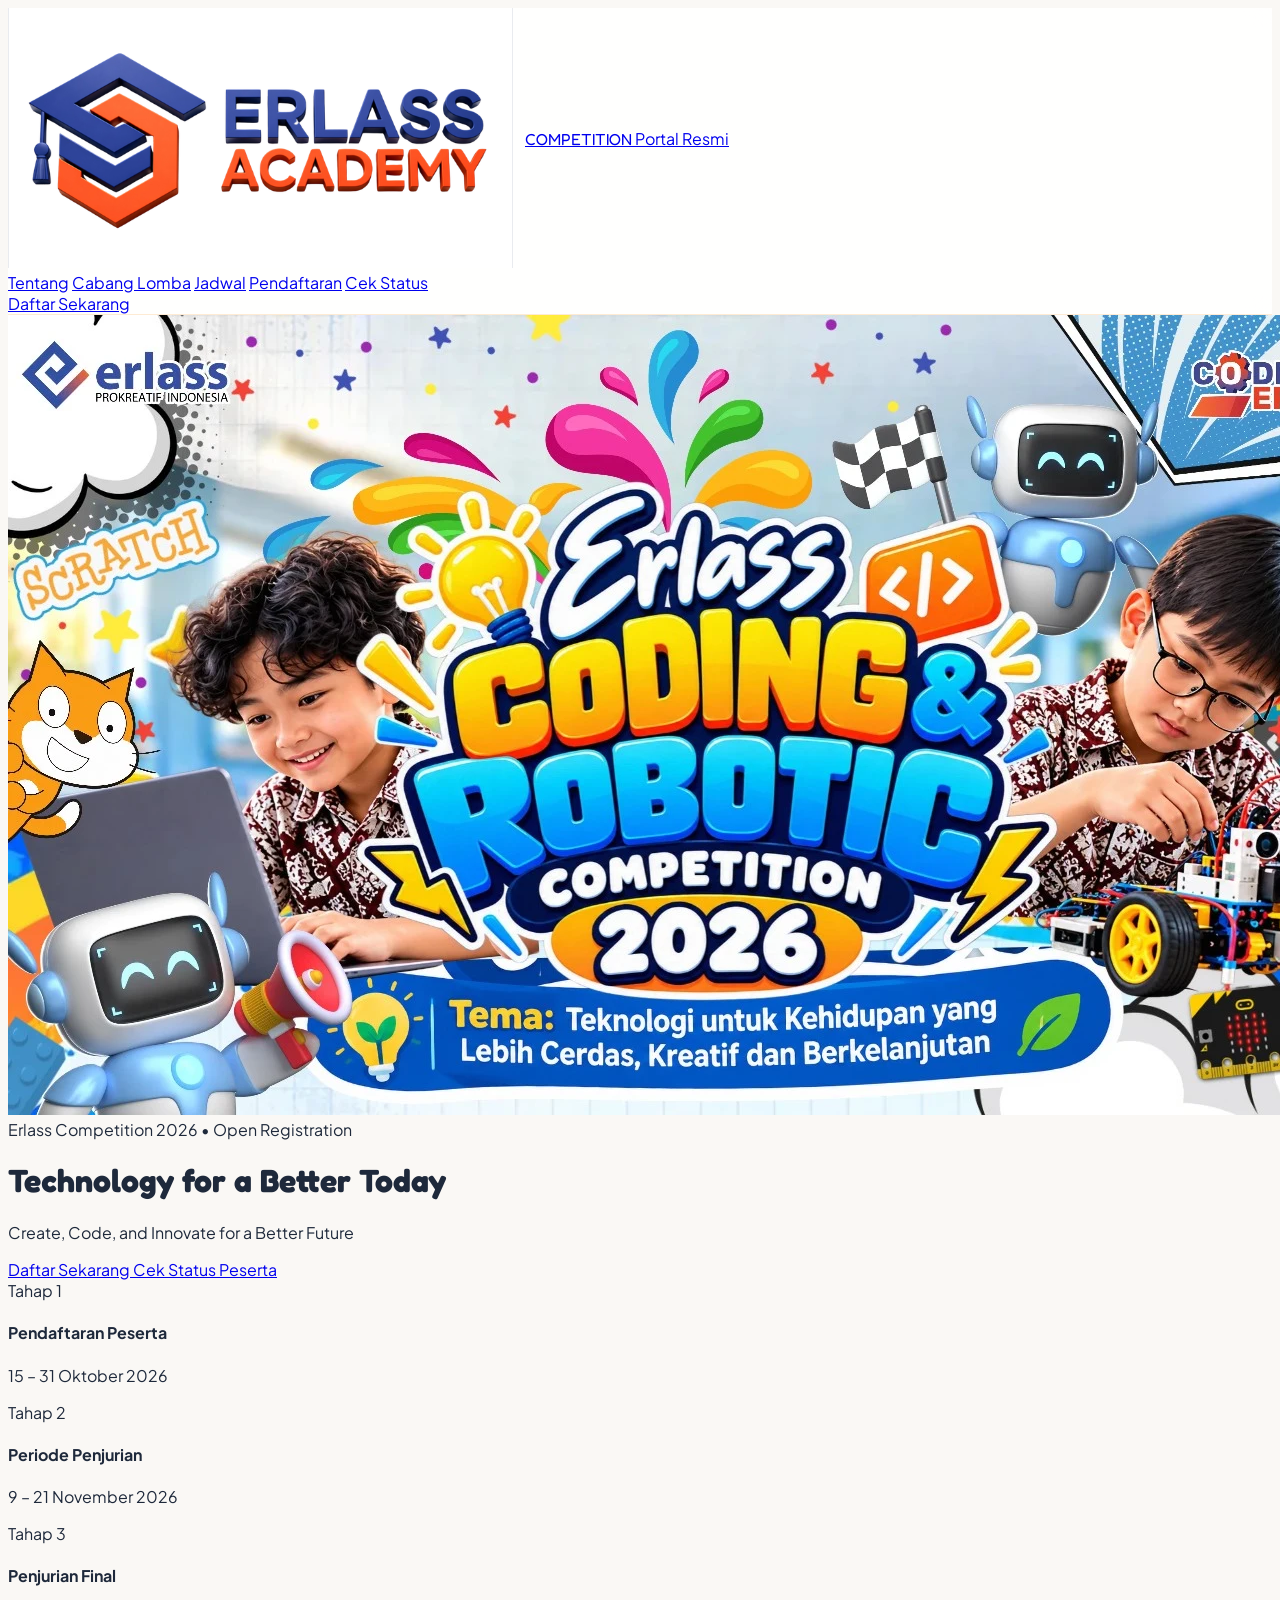
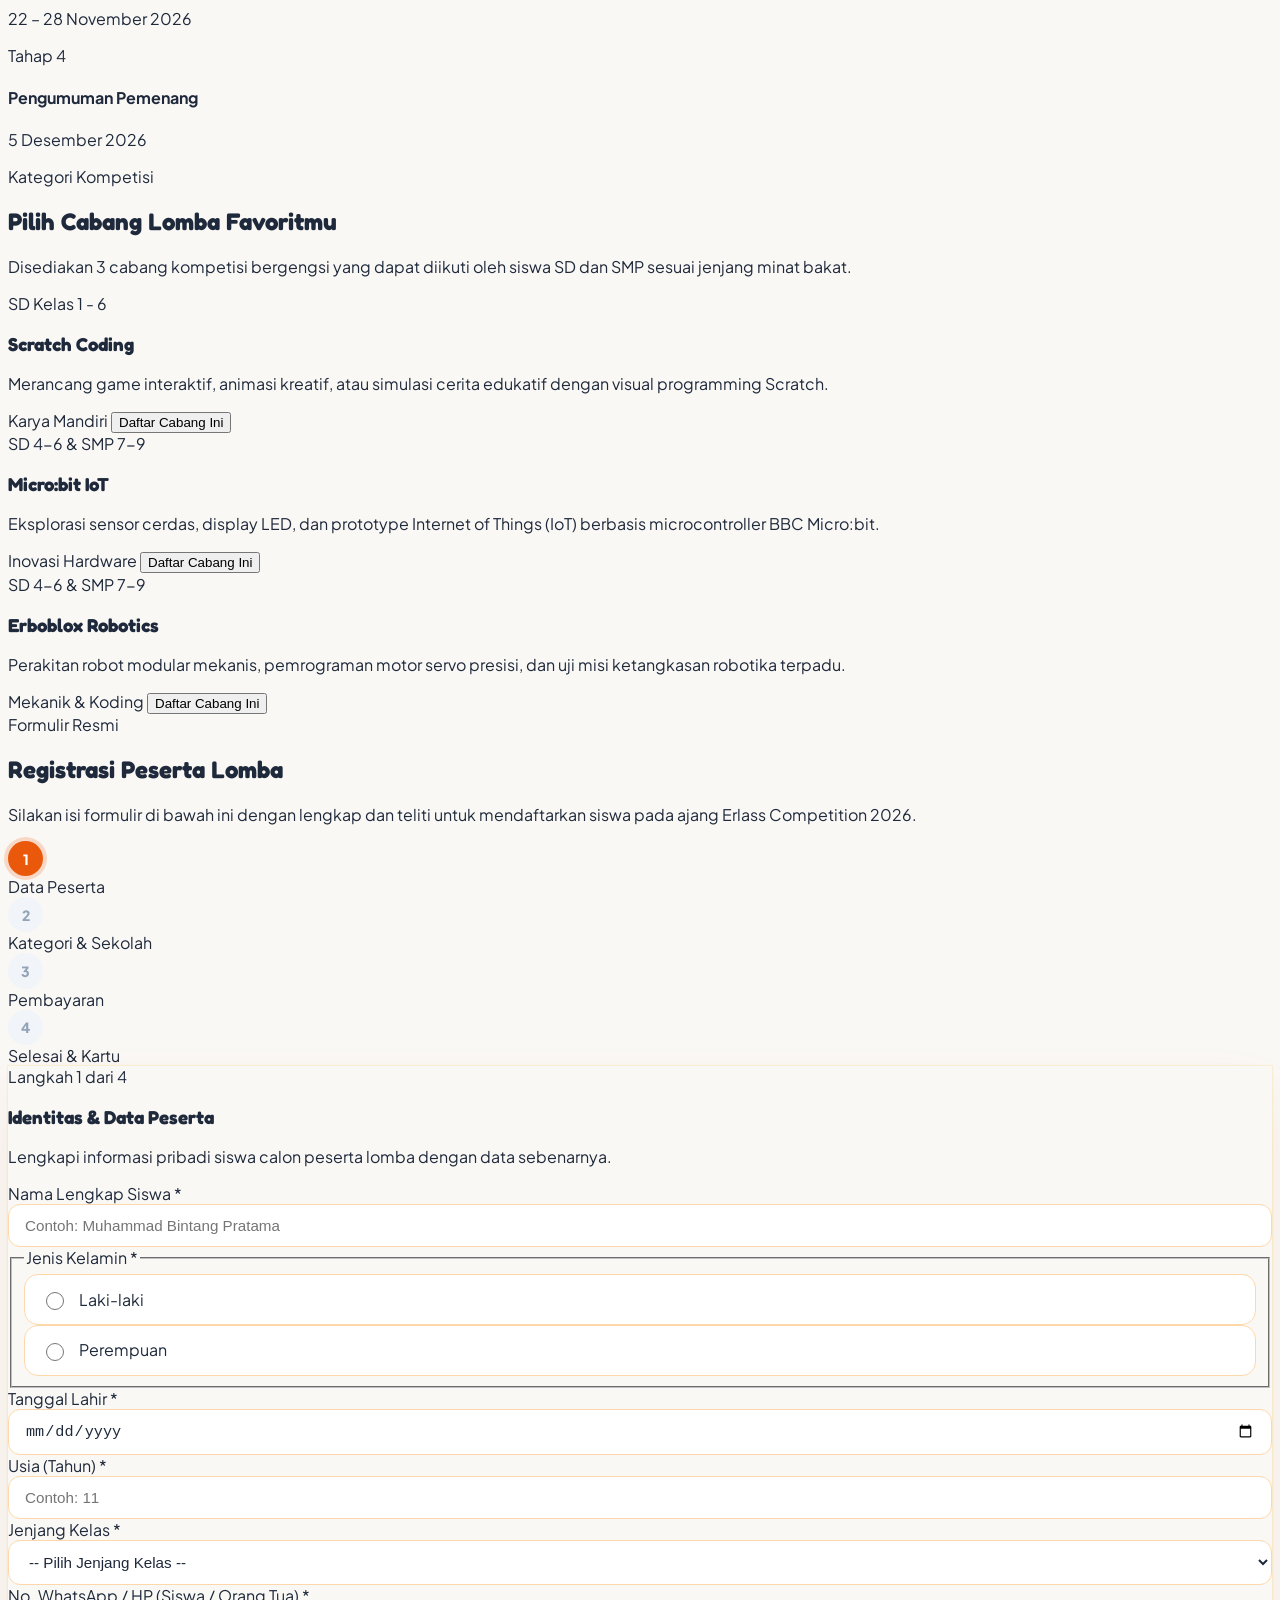
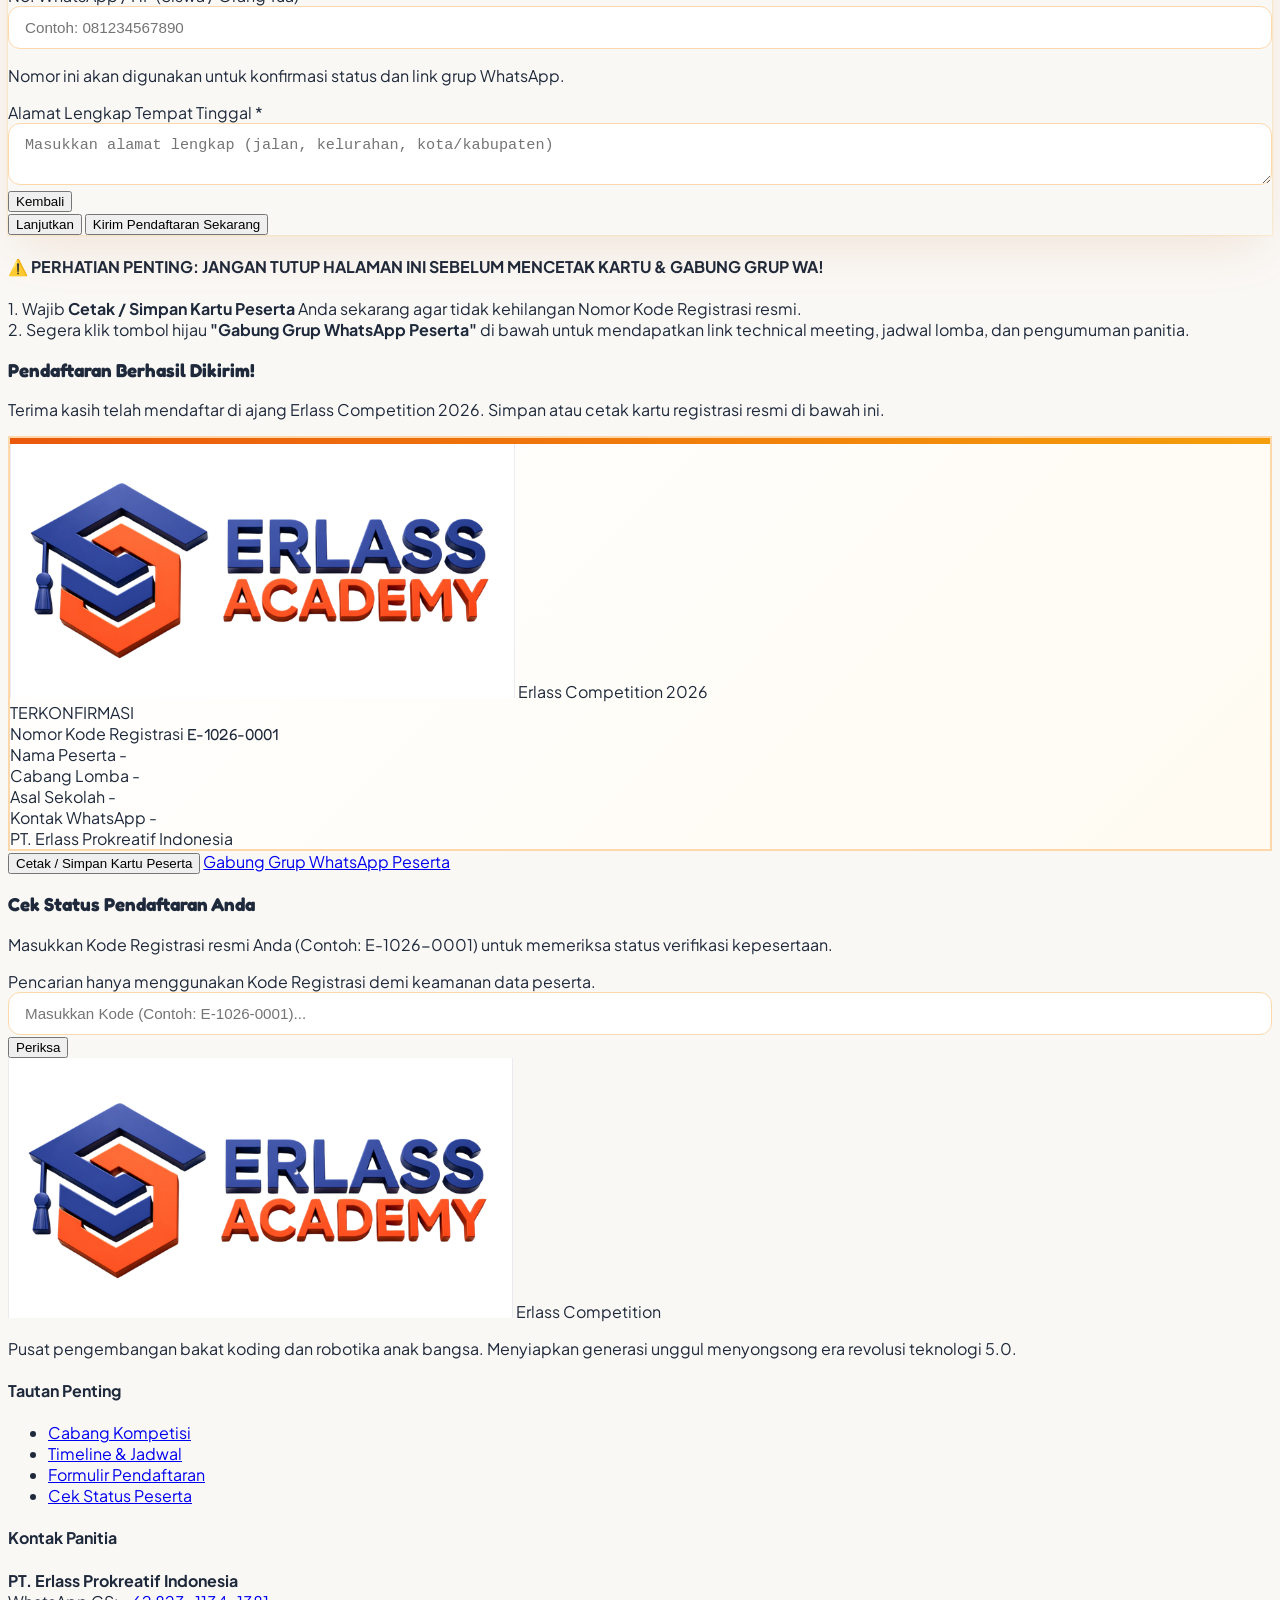
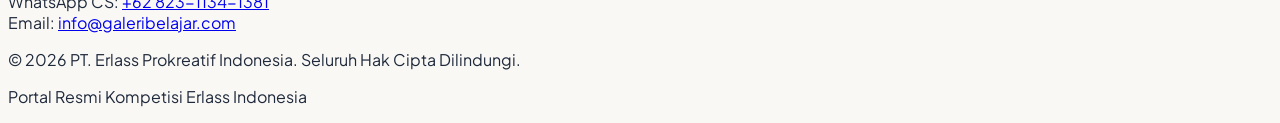
==== index.html @ 92aa8c84 "feat(competition): initial tracking of erlass-competition codebase and static assets" ====
<!DOCTYPE html>
<html lang="id">
<head>
  <meta charset="UTF-8">
  <meta name="viewport" content="width=device-width, initial-scale=1.0">
  <title>Erlass Competition 2026 - Technology for a Better Today</title>
  <meta name="description" content="Erlass Competition 2026: Technology for a Better Today. Create, Code, and Innovate for a Better Future. Ajang kompetisi Scratch Coding, Micro:bit, dan Erboblox Robotics untuk pelajar SD dan SMP se-Indonesia.">
  
  <!-- Fonts -->
  <link rel="preconnect" href="https://fonts.googleapis.com">
  <link rel="preconnect" href="https://fonts.gstatic.com" crossorigin>
  <link href="https://fonts.googleapis.com/css2?family=Fredoka:wght@500;600;700&family=Plus+Jakarta+Sans:wght@400;500;600;700;800&display=swap" rel="stylesheet">
  
  <!-- Tailwind CSS & Lucide Icons -->
  <script src="https://cdn.tailwindcss.com/3.4.17"></script>
  <script src="https://cdn.jsdelivr.net/npm/lucide@0.577.0/dist/umd/lucide.min.js"></script>
  
  <!-- Custom Styling -->
  <link rel="stylesheet" href="css/style.css">
</head>
<body class="min-h-screen flex flex-col">

  <!-- Navigation Bar -->
  <nav class="sticky top-0 z-50 glass-nav transition-all">
    <div class="max-w-6xl mx-auto px-4 sm:px-6 h-18 py-3 flex items-center justify-between">
      <a href="#" class="cartoon-logo-btn group" title="Erlass Academy Competition">
        <img src="img/logoerlassacademy.png" alt="Erlass Academy" class="cartoon-logo-img h-9 sm:h-11 w-auto object-contain" onerror="this.src='img/logo_erlass.png'">
        <div class="cartoon-logo-text border-l-2 border-orange-200 pl-3">
          <span class="display-font font-bold text-orange-600 text-lg sm:text-xl tracking-tight leading-none block">COMPETITION</span>
          <span class="text-[10px] sm:text-xs text-slate-500 font-semibold tracking-wider uppercase block">Portal Resmi</span>
        </div>
      </a>
      <div class="hidden md:flex items-center gap-6 text-sm font-semibold text-slate-700">
        <a href="#tentang" class="hover:text-orange-600 transition">Tentang</a>
        <a href="#cabang" class="hover:text-orange-600 transition">Cabang Lomba</a>
        <a href="#jadwal" class="hover:text-orange-600 transition">Jadwal</a>
        <a href="#daftar" class="text-orange-600 font-bold hover:text-orange-700 transition">Pendaftaran</a>
        <a href="#cek-status" class="hover:text-orange-600 transition">Cek Status</a>
      </div>
      <div class="flex items-center gap-2">
        <a href="#daftar" class="cartoon-btn inline-flex items-center gap-1.5 px-4 py-2 text-xs sm:text-sm font-bold text-white bg-gradient-to-r from-orange-600 to-amber-500 hover:from-orange-700 hover:to-amber-600 rounded-xl shadow-md hover:shadow-lg transition">
          <i data-lucide="sparkles" class="w-4 h-4"></i>
          <span>Daftar Sekarang</span>
        </a>
      </div>
    </div>
  </nav>

  <!-- Hero Header Banner -->
  <header id="tentang" class="relative overflow-hidden bg-gradient-to-br from-orange-600 via-orange-500 to-amber-500 text-white">
    <div class="absolute inset-0 opacity-15 dot-pattern pointer-events-none"></div>
    <div class="max-w-6xl mx-auto px-4 sm:px-6 pt-6 sm:pt-8 pb-14 relative z-10">
      
      <!-- Main Master Banner Showcase (Landscape) -->
      <div class="relative rounded-3xl overflow-hidden shadow-2xl border-4 border-white/90 bg-slate-900 cartoon-reveal mb-6 sm:mb-8 group">
        <picture>
          <source srcset="img/herobanner.webp?v=20261014" type="image/webp">
          <img id="hero-banner-img" src="img/herobanner.jpeg?v=20261014" alt="Kids & Youth Robotics & Coding Competition - Erlass Competition 2026" class="w-full h-auto aspect-[7/4] object-cover transition-transform duration-500 group-hover:scale-[1.015]">
        </picture>
      </div>

      <!-- Hero Summary & Action Bar -->
      <div class="bg-white/10 backdrop-blur-md rounded-2xl p-5 sm:p-6 border border-white/20 flex flex-col md:flex-row items-center justify-between gap-6 shadow-lg">
        <div class="text-left w-full md:w-auto">
          <div class="inline-flex items-center gap-2 rounded-full px-3.5 py-1 text-xs font-extrabold bg-amber-300 text-amber-950 mb-2 anim-cartoon-badge shadow-sm">
            <i data-lucide="award" class="w-4 h-4 text-orange-800"></i>
            <span id="badge-title">Erlass Competition 2026 • Open Registration</span>
          </div>
          <h1 id="hero-title" class="display-font text-2xl sm:text-3xl font-extrabold text-white tracking-tight drop-shadow-sm anim-cartoon-title">
            Technology for a Better Today
          </h1>
          <p id="hero-theme" class="text-orange-100 text-sm sm:text-base font-medium mt-1 anim-cartoon-subtitle">
            Create, Code, and Innovate for a Better Future
          </p>
        </div>

        <div class="flex flex-wrap items-center gap-3 shrink-0 w-full md:w-auto justify-start md:justify-end anim-cartoon-cta">
          <a href="#daftar" class="cartoon-btn inline-flex items-center gap-2 px-6 py-3.5 bg-white text-orange-600 font-extrabold text-sm rounded-2xl shadow-xl hover:bg-orange-50 transition">
            <i data-lucide="edit-3" class="w-5 h-5"></i>
            <span>Daftar Sekarang</span>
          </a>
          <a href="#cek-status" class="cartoon-btn inline-flex items-center gap-2 px-5 py-3.5 bg-orange-700/70 hover:bg-orange-700/90 text-white font-bold text-sm rounded-2xl border border-white/25 backdrop-blur transition">
            <i data-lucide="search" class="w-5 h-5"></i>
            <span>Cek Status Peserta</span>
          </a>
        </div>
      </div>

    </div>
  </header>

  <!-- Timeline / Jadwal Section -->
  <section id="jadwal" class="max-w-6xl mx-auto px-4 sm:px-6 -mt-6 relative z-20">
    <div class="bg-white rounded-2xl border border-amber-200/80 shadow-lg p-5 sm:p-6 grid sm:grid-cols-2 lg:grid-cols-4 gap-4 cartoon-reveal">
      <!-- Tahap 1: Pendaftaran Peserta -->
      <div class="flex items-start gap-3.5 border-b sm:border-b-0 sm:border-r border-amber-100 pb-3 sm:pb-0 sm:pr-4">
        <div class="w-10 h-10 rounded-xl bg-orange-100 text-orange-600 flex items-center justify-center shrink-0">
          <i data-lucide="calendar" class="w-5 h-5"></i>
        </div>
        <div>
          <span class="text-xs font-bold text-orange-600 uppercase tracking-wide">Tahap 1</span>
          <h4 class="font-extrabold text-slate-800 text-sm">Pendaftaran Peserta</h4>
          <p id="schedule-reg-text" class="text-xs text-slate-500 font-medium mt-0.5">15 – 31 Oktober 2026</p>
        </div>
      </div>
      <!-- Tahap 2: Periode Penjurian -->
      <div class="flex items-start gap-3.5 border-b sm:border-b-0 lg:border-r border-amber-100 pb-3 sm:pb-0 sm:pr-4">
        <div class="w-10 h-10 rounded-xl bg-amber-100 text-amber-700 flex items-center justify-center shrink-0">
          <i data-lucide="file-check-2" class="w-5 h-5"></i>
        </div>
        <div>
          <span class="text-xs font-bold text-amber-600 uppercase tracking-wide">Tahap 2</span>
          <h4 class="font-extrabold text-slate-800 text-sm">Periode Penjurian</h4>
          <p id="schedule-judge1-text" class="text-xs text-slate-500 font-medium mt-0.5">9 – 21 November 2026</p>
        </div>
      </div>
      <!-- Tahap 3: Penjurian Final / Penentuan Juara -->
      <div class="flex items-start gap-3.5 border-b sm:border-b-0 sm:border-r border-amber-100 pb-3 sm:pb-0 sm:pr-4">
        <div class="w-10 h-10 rounded-xl bg-blue-100 text-blue-700 flex items-center justify-center shrink-0">
          <i data-lucide="award" class="w-5 h-5"></i>
        </div>
        <div>
          <span class="text-xs font-bold text-blue-600 uppercase tracking-wide">Tahap 3</span>
          <h4 class="font-extrabold text-slate-800 text-sm">Penjurian Final</h4>
          <p id="schedule-judge2-text" class="text-xs text-slate-500 font-medium mt-0.5">22 – 28 November 2026</p>
        </div>
      </div>
      <!-- Tahap 4: Pengumuman Pemenang -->
      <div class="flex items-start gap-3.5">
        <div class="w-10 h-10 rounded-xl bg-emerald-100 text-emerald-700 flex items-center justify-center shrink-0">
          <i data-lucide="trophy" class="w-5 h-5"></i>
        </div>
        <div>
          <span class="text-xs font-bold text-emerald-600 uppercase tracking-wide">Tahap 4</span>
          <h4 class="font-extrabold text-slate-800 text-sm">Pengumuman Pemenang</h4>
          <p id="schedule-ann-text" class="text-xs text-slate-500 font-medium mt-0.5">5 Desember 2026</p>
        </div>
      </div>
    </div>
  </section>

  <!-- Cabang Lomba Section -->
  <section id="cabang" class="max-w-6xl mx-auto px-4 sm:px-6 py-12 sm:py-16">
    <div class="text-center max-w-2xl mx-auto mb-10">
      <span class="text-xs font-extrabold text-orange-600 uppercase tracking-widest bg-orange-100 px-3 py-1 rounded-full">Kategori Kompetisi</span>
      <h2 class="display-font text-2xl sm:text-3xl font-extrabold text-slate-900 mt-2">Pilih Cabang Lomba Favoritmu</h2>
      <p class="text-slate-600 text-sm sm:text-base mt-2">Disediakan 3 cabang kompetisi bergengsi yang dapat diikuti oleh siswa SD dan SMP sesuai jenjang minat bakat.</p>
    </div>

    <div class="grid md:grid-cols-3 gap-6">
      <!-- Card 1: Scratch -->
      <div class="bg-white rounded-2xl border-2 border-orange-100 hover:border-orange-400 p-6 shadow-sm hover:shadow-xl transition-all duration-300 flex flex-col justify-between group cartoon-card cartoon-reveal">
        <div>
          <div class="w-12 h-12 rounded-2xl bg-orange-500 text-white flex items-center justify-center mb-4 group-hover:scale-115 group-hover:rotate-6 transition-transform">
            <i data-lucide="gamepad-2" class="w-6 h-6"></i>
          </div>
          <span class="inline-block text-[11px] font-bold text-orange-700 bg-orange-50 px-2.5 py-1 rounded-md mb-2">SD Kelas 1 - 6</span>
          <h3 class="display-font text-xl font-bold text-slate-900">Scratch Coding</h3>
          <p class="text-slate-600 text-sm mt-2 leading-relaxed">
            Merancang game interaktif, animasi kreatif, atau simulasi cerita edukatif dengan visual programming Scratch.
          </p>
        </div>
        <div class="mt-6 pt-4 border-t border-slate-100 flex items-center justify-between">
          <span class="text-xs font-semibold text-slate-500">Karya Mandiri</span>
          <button onclick="selectBranch('Scratch Coding')" class="text-xs font-bold text-orange-600 hover:text-orange-700 flex items-center gap-1">
            Daftar Cabang Ini <i data-lucide="arrow-right" class="w-4 h-4"></i>
          </button>
        </div>
      </div>

      <!-- Card 2: Micro:bit -->
      <div class="bg-white rounded-2xl border-2 border-amber-100 hover:border-amber-400 p-6 shadow-sm hover:shadow-xl transition-all duration-300 flex flex-col justify-between group cartoon-card cartoon-reveal">
        <div>
          <div class="w-12 h-12 rounded-2xl bg-amber-500 text-white flex items-center justify-center mb-4 group-hover:scale-115 group-hover:rotate-6 transition-transform">
            <i data-lucide="microchip" class="w-6 h-6"></i>
          </div>
          <span class="inline-block text-[11px] font-bold text-amber-700 bg-amber-50 px-2.5 py-1 rounded-md mb-2">SD 4-6 & SMP 7-9</span>
          <h3 class="display-font text-xl font-bold text-slate-900">Micro:bit IoT</h3>
          <p class="text-slate-600 text-sm mt-2 leading-relaxed">
            Eksplorasi sensor cerdas, display LED, dan prototype Internet of Things (IoT) berbasis microcontroller BBC Micro:bit.
          </p>
        </div>
        <div class="mt-6 pt-4 border-t border-slate-100 flex items-center justify-between">
          <span class="text-xs font-semibold text-slate-500">Inovasi Hardware</span>
          <button onclick="selectBranch('Micro:bit')" class="text-xs font-bold text-amber-600 hover:text-amber-700 flex items-center gap-1">
            Daftar Cabang Ini <i data-lucide="arrow-right" class="w-4 h-4"></i>
          </button>
        </div>
      </div>

      <!-- Card 3: Erboblox Robotics -->
      <div class="bg-white rounded-2xl border-2 border-orange-100 hover:border-orange-400 p-6 shadow-sm hover:shadow-xl transition-all duration-300 flex flex-col justify-between group cartoon-card cartoon-reveal">
        <div>
          <div class="w-12 h-12 rounded-2xl bg-orange-600 text-white flex items-center justify-center mb-4 group-hover:scale-115 group-hover:rotate-6 transition-transform">
            <i data-lucide="bot" class="w-6 h-6"></i>
          </div>
          <span class="inline-block text-[11px] font-bold text-orange-700 bg-orange-50 px-2.5 py-1 rounded-md mb-2">SD 4-6 & SMP 7-9</span>
          <h3 class="display-font text-xl font-bold text-slate-900">Erboblox Robotics</h3>
          <p class="text-slate-600 text-sm mt-2 leading-relaxed">
            Perakitan robot modular mekanis, pemrograman motor servo presisi, dan uji misi ketangkasan robotika terpadu.
          </p>
        </div>
        <div class="mt-6 pt-4 border-t border-slate-100 flex items-center justify-between">
          <span class="text-xs font-semibold text-slate-500">Mekanik & Koding</span>
          <button onclick="selectBranch('Erboblox Robotics')" class="text-xs font-bold text-orange-600 hover:text-orange-700 flex items-center gap-1">
            Daftar Cabang Ini <i data-lucide="arrow-right" class="w-4 h-4"></i>
          </button>
        </div>
      </div>
    </div>
  </section>

  <!-- FORMULIR PENDAFTARAN WIZARD SECTION -->
  <section id="daftar" class="w-full bg-gradient-to-b from-amber-50/50 to-orange-50/30 py-12 sm:py-16 border-y border-amber-200/50">
    <div class="max-w-4xl mx-auto px-4 sm:px-6">
      
      <!-- Heading Pendaftaran -->
      <div class="text-center mb-8">
        <span class="text-xs font-extrabold text-orange-600 uppercase tracking-widest bg-orange-100 px-3 py-1 rounded-full">Formulir Resmi</span>
        <h2 class="display-font text-2xl sm:text-4xl font-extrabold text-slate-900 mt-2">Registrasi Peserta Lomba</h2>
        <p class="text-slate-600 text-sm sm:text-base mt-2 max-w-xl mx-auto">
          Silakan isi formulir di bawah ini dengan lengkap dan teliti untuk mendaftarkan siswa pada ajang Erlass Competition 2026.
        </p>
      </div>

      <!-- Step Indicator -->
      <div class="mb-8 bg-white rounded-2xl p-4 sm:p-5 border border-amber-200/80 shadow-sm" aria-label="Tahapan pendaftaran">
        <div class="flex items-center justify-between gap-1 sm:gap-3">
          <div class="flex items-center gap-2">
            <span id="dot-1" class="progress-dot active">1</span>
            <span class="hidden sm:inline text-xs font-bold text-slate-700">Data Peserta</span>
          </div>
          <div class="h-1 flex-1 bg-amber-200 rounded"></div>
          <div class="flex items-center gap-2">
            <span id="dot-2" class="progress-dot inactive">2</span>
            <span class="hidden sm:inline text-xs font-bold text-slate-700">Kategori & Sekolah</span>
          </div>
          <div class="h-1 flex-1 bg-amber-200 rounded"></div>
          <div class="flex items-center gap-2">
            <span id="dot-3" class="progress-dot inactive">3</span>
            <span class="hidden sm:inline text-xs font-bold text-slate-700">Pembayaran</span>
          </div>
          <div class="h-1 flex-1 bg-amber-200 rounded"></div>
          <div class="flex items-center gap-2">
            <span id="dot-4" class="progress-dot inactive">4</span>
            <span class="hidden sm:inline text-xs font-bold text-slate-700">Selesai & Kartu</span>
          </div>
        </div>
      </div>

      <!-- Main Form Card -->
      <form id="registration-form" class="form-card bg-white border border-amber-100 rounded-3xl p-6 sm:p-10 cartoon-reveal" novalidate>
        <div id="form-message" class="hidden mb-6 items-center gap-2 rounded-xl p-4 text-sm font-semibold"></div>

        <!-- STEP 1: DATA PESERTA -->
        <section class="step-pane active" data-step="1">
          <div class="mb-6">
            <span class="inline-block text-xs font-extrabold text-orange-700 bg-orange-100 px-3 py-1 rounded-full">Langkah 1 dari 4</span>
            <h3 class="display-font text-xl sm:text-2xl font-bold text-slate-900 mt-2">Identitas & Data Peserta</h3>
            <p class="text-slate-500 text-sm mt-1">Lengkapi informasi pribadi siswa calon peserta lomba dengan data sebenarnya.</p>
          </div>

          <div class="grid md:grid-cols-2 gap-5">
            <div>
              <label class="block mb-1.5 text-xs font-bold text-slate-700" for="nama_lengkap">Nama Lengkap Siswa <span class="text-red-500">*</span></label>
              <input id="nama_lengkap" name="nama_lengkap" type="text" placeholder="Contoh: Muhammad Bintang Pratama" class="field-input" required>
            </div>
            
            <fieldset>
              <legend class="block mb-1.5 text-xs font-bold text-slate-700">Jenis Kelamin <span class="text-red-500">*</span></legend>
              <div class="grid grid-cols-2 gap-3">
                <label class="choice-option">
                  <input type="radio" name="jenis_kelamin" value="Laki-laki" required>
                  <span class="text-sm font-semibold text-slate-700">Laki-laki</span>
                </label>
                <label class="choice-option">
                  <input type="radio" name="jenis_kelamin" value="Perempuan" required>
                  <span class="text-sm font-semibold text-slate-700">Perempuan</span>
                </label>
              </div>
            </fieldset>

            <div>
              <label class="block mb-1.5 text-xs font-bold text-slate-700" for="tanggal_lahir">Tanggal Lahir <span class="text-red-500">*</span></label>
              <input id="tanggal_lahir" name="tanggal_lahir" type="date" class="field-input" required>
            </div>

            <div>
              <label class="block mb-1.5 text-xs font-bold text-slate-700" for="usia">Usia (Tahun) <span class="text-red-500">*</span></label>
              <input id="usia" name="usia" type="number" min="5" max="18" placeholder="Contoh: 11" class="field-input" required>
            </div>

            <div>
              <label class="block mb-1.5 text-xs font-bold text-slate-700" for="kelas">Jenjang Kelas <span class="text-red-500">*</span></label>
              <select id="kelas" name="kelas" class="field-select" required>
                <option value="">-- Pilih Jenjang Kelas --</option>
                <optgroup label="Tingkat Sekolah Dasar (SD)">
                  <option value="Kelas 1">Kelas 1 SD</option>
                  <option value="Kelas 2">Kelas 2 SD</option>
                  <option value="Kelas 3">Kelas 3 SD</option>
                  <option value="Kelas 4">Kelas 4 SD</option>
                  <option value="Kelas 5">Kelas 5 SD</option>
                  <option value="Kelas 6">Kelas 6 SD</option>
                </optgroup>
                <optgroup label="Tingkat SMP">
                  <option value="Kelas 7">Kelas 7 SMP</option>
                  <option value="Kelas 8">Kelas 8 SMP</option>
                  <option value="Kelas 9">Kelas 9 SMP</option>
                </optgroup>
              </select>
            </div>

            <div>
              <label class="block mb-1.5 text-xs font-bold text-slate-700" for="nomor_telepon">No. WhatsApp / HP (Siswa / Orang Tua) <span class="text-red-500">*</span></label>
              <input id="nomor_telepon" name="nomor_telepon" type="tel" placeholder="Contoh: 081234567890" class="field-input" required>
              <p class="text-[11px] text-slate-500 mt-1">Nomor ini akan digunakan untuk konfirmasi status dan link grup WhatsApp.</p>
            </div>

            <div class="md:col-span-2">
              <label class="block mb-1.5 text-xs font-bold text-slate-700" for="alamat">Alamat Lengkap Tempat Tinggal <span class="text-red-500">*</span></label>
              <textarea id="alamat" name="alamat" rows="2" placeholder="Masukkan alamat lengkap (jalan, kelurahan, kota/kabupaten)" class="field-textarea" required></textarea>
            </div>
          </div>
        </section>

        <!-- STEP 2: KATEGORI & CABANG KOMPETISI & PENCARIAN SEKOLAH -->
        <section class="step-pane" data-step="2">
          <div class="mb-6">
            <span class="inline-block text-xs font-extrabold text-orange-700 bg-orange-100 px-3 py-1 rounded-full">Langkah 2 dari 4</span>
            <h3 class="display-font text-xl sm:text-2xl font-bold text-slate-900 mt-2">Cabang Lomba & Asal Sekolah</h3>
            <p class="text-slate-500 text-sm mt-1">Pilih cabang kompetisi dan temukan sekolah asal siswa (SD & SMP se-Indonesia).</p>
          </div>

          <div class="space-y-6">
            <!-- Pilihan Cabang Kompetisi -->
            <fieldset>
              <legend class="block mb-2 text-xs font-bold text-slate-700">Cabang Kompetisi yang Diikuti <span class="text-red-500">*</span></legend>
              <div class="grid sm:grid-cols-3 gap-3">
                <label class="choice-option cursor-pointer">
                  <input type="radio" name="cabang_kompetisi" value="Scratch Coding" required>
                  <div>
                    <span class="text-sm font-bold text-slate-800 block">Scratch Coding</span>
                    <span class="text-[11px] text-slate-500">SD Kelas 1 - 6</span>
                  </div>
                </label>
                <label class="choice-option cursor-pointer">
                  <input type="radio" name="cabang_kompetisi" value="Micro:bit" required>
                  <div>
                    <span class="text-sm font-bold text-slate-800 block">Micro:bit</span>
                    <span class="text-[11px] text-slate-500">SD 4-6 & SMP 7-9</span>
                  </div>
                </label>
                <label class="choice-option cursor-pointer">
                  <input type="radio" name="cabang_kompetisi" value="Erboblox Robotics" required>
                  <div>
                    <span class="text-sm font-bold text-slate-800 block">Erboblox Robotics</span>
                    <span class="text-[11px] text-slate-500">SD 4-6 & SMP 7-9</span>
                  </div>
                </label>
              </div>
            </fieldset>

            <!-- Pencarian Sekolah Asal (NPSN & Nama Sekolah Instan) -->
            <div class="space-y-3">
              <label class="block text-xs font-bold text-slate-700" for="school-search-input">
                Pencarian Sekolah Asal (SD / SMP) <span class="text-red-500">*</span>
              </label>

              <!-- Search Input & Autocomplete Container -->
              <div class="school-search-container">
                <div class="relative">
                  <div class="absolute inset-y-0 left-0 pl-3.5 flex items-center pointer-events-none text-slate-400">
                    <i data-lucide="search" class="w-5 h-5"></i>
                  </div>
                  <input
                    id="school-search-input"
                    type="text"
                    autocomplete="off"
                    placeholder="Ketik NPSN atau Nama Sekolah (contoh: 20102743 / SDIT AL ITTIHAAD / SDN PASEBAN)..."
                    class="field-input pl-11 pr-10 text-sm"
                  >
                  <button
                    type="button"
                    id="clear-search-btn"
                    class="hidden absolute inset-y-0 right-0 pr-3 flex items-center text-slate-400 hover:text-slate-600"
                    title="Hapus pencarian"
                  >
                    <i data-lucide="x" class="w-4 h-4"></i>
                  </button>
                </div>

                <!-- Live Recommendation Dropdown -->
                <div id="school-dropdown" class="school-dropdown hidden">
                  <!-- Diisi otomatis oleh JavaScript -->
                </div>
              </div>

              <!-- Selected School Card Display -->
              <div id="school-selected-card" class="hidden school-selected-card">
                <div class="flex items-start justify-between gap-3">
                  <div class="space-y-1.5">
                    <div class="flex items-center gap-2">
                      <span id="selected-school-jenjang" class="inline-flex items-center px-2.5 py-0.5 rounded text-[11px] font-bold bg-amber-100 text-amber-900">SD</span>
                      <span id="selected-school-npsn" class="inline-flex items-center px-2 py-0.5 rounded text-[11px] font-mono font-bold bg-slate-100 text-slate-700">NPSN: -</span>
                    </div>
                    <h4 id="selected-school-name" class="text-base font-bold text-slate-900">Nama Sekolah Terpilih</h4>
                    <p id="selected-school-location" class="text-xs text-slate-600 flex items-center gap-1">
                      <i data-lucide="map-pin" class="w-3.5 h-3.5 text-slate-400"></i>
                      <span>Kota / Wilayah</span>
                    </p>
                  </div>
                  <button
                    type="button"
                    id="change-school-btn"
                    class="shrink-0 text-xs font-bold text-orange-600 hover:text-orange-700 bg-white hover:bg-orange-50 border border-orange-200 px-3 py-1.5 rounded-xl transition shadow-sm"
                  >
                    Ganti Sekolah
                  </button>
                </div>
              </div>

              <!-- Fallback Manual Input -->
              <div class="pt-1 flex items-center justify-between text-xs">
                <span class="text-slate-500">Mencakup lebih dari 224.000 SD & SMP se-Indonesia.</span>
                <button
                  type="button"
                  id="toggle-manual-school-btn"
                  class="text-orange-600 hover:text-orange-700 hover:underline font-semibold"
                >
                  Sekolah tidak ditemukan? Ketik manual
                </button>
              </div>

              <!-- Manual School Input Container (Initially Hidden) -->
              <div id="manual-school-container" class="hidden p-4 rounded-2xl bg-amber-50/60 border border-amber-200 space-y-3 mt-3">
                <div class="flex items-center justify-between">
                  <span class="text-xs font-bold text-amber-900">Input Manual Data Sekolah</span>
                  <button type="button" id="close-manual-school-btn" class="text-xs text-slate-500 hover:text-slate-700">Tutup</button>
                </div>
                <div class="grid md:grid-cols-3 gap-3">
                  <div>
                    <label class="block mb-1 text-[11px] font-bold text-slate-700" for="manual-jenjang">Jenjang *</label>
                    <select id="manual-jenjang" class="field-select text-xs">
                      <option value="SD">SD / MI</option>
                      <option value="SMP">SMP / MTs</option>
                    </select>
                  </div>
                  <div>
                    <label class="block mb-1 text-[11px] font-bold text-slate-700" for="manual-npsn">NPSN (Bila ada)</label>
                    <input id="manual-npsn" type="text" placeholder="8 digit NPSN" class="field-input text-xs font-mono">
                  </div>
                  <div>
                    <label class="block mb-1 text-[11px] font-bold text-slate-700" for="manual-city">Kota / Kabupaten *</label>
                    <input id="manual-city" type="text" placeholder="Contoh: JAKARTA PUSAT" class="field-input text-xs uppercase" style="text-transform: uppercase;">
                  </div>
                </div>
                <div>
                  <label class="block mb-1 text-[11px] font-bold text-slate-700" for="manual-name">Nama Lengkap Sekolah *</label>
                  <input id="manual-name" type="text" placeholder="Contoh: SD BINTANG HARAPAN" class="field-input text-xs uppercase" style="text-transform: uppercase;">
                </div>
                <button type="button" id="apply-manual-school-btn" class="w-full py-2 bg-amber-600 hover:bg-amber-700 text-white text-xs font-bold rounded-xl transition">
                  Gunakan Sekolah Ini
                </button>
              </div>

              <!-- Hidden form inputs for submission -->
              <input type="hidden" id="selected_school_npsn_val" name="npsn" value="">
              <input type="hidden" id="selected_school_name_val" name="nama_sekolah" value="">
              <input type="hidden" id="selected_school_city_val" name="wilayah" value="">
              <input type="hidden" id="selected_school_jenjang_val" name="jenjang_sekolah" value="">
              <input type="hidden" id="selected_school_is_partner_val" name="is_partner" value="0">
              <input type="hidden" id="selected_school_partnership_val" name="status_kemitraan" value="Non-Pelanggan Erlass (UMUM)">
            </div>
          </div>
        </section>

        <!-- STEP 3: ASAL SEKOLAH & PEMBAYARAN -->
        <section class="step-pane" data-step="3">
          <div class="space-y-6">
            <div class="mb-6">
              <span class="inline-block text-xs font-extrabold text-orange-700 bg-orange-100 px-3 py-1 rounded-full">Langkah 3 dari 4 • Pembayaran</span>
              <h3 class="display-font text-xl sm:text-2xl font-bold text-slate-900 mt-2">Pembayaran Transfer Mandiri</h3>
              <p class="text-slate-500 text-sm mt-1">Lakukan transfer biaya pendaftaran sesuai petunjuk resmi di bawah, lalu unggah bukti transfer.</p>
            </div>

            <!-- Ringkasan Asal Sekolah -->
            <div class="rounded-2xl bg-amber-50/70 border border-amber-200 p-3.5 flex items-center justify-between text-xs">
              <div class="flex items-center gap-2">
                <i data-lucide="school" class="w-4 h-4 text-orange-600"></i>
                <span class="text-slate-600">Sekolah:</span>
                <strong id="step3-school-summary" class="text-slate-800">-</strong>
              </div>
              <span class="font-bold text-orange-700 bg-orange-100 px-2.5 py-1 rounded-full">Biaya: Rp 75.000</span>
            </div>

            <!-- Card Rekening Bank Mandiri -->
            <div class="bg-gradient-to-br from-amber-500 via-orange-600 to-amber-600 rounded-3xl p-5 sm:p-6 text-white shadow-lg relative overflow-hidden">
              <div class="flex items-start justify-between gap-4 relative z-10">
                <div class="space-y-1">
                  <span class="text-[10px] font-extrabold uppercase tracking-widest text-amber-200 bg-white/10 px-2.5 py-1 rounded-full inline-block backdrop-blur-sm">Rekening Resmi Panitia</span>
                  <h4 class="text-xl sm:text-2xl font-black mt-1">Bank Mandiri</h4>
                  <p class="text-xs text-amber-100 font-semibold">a/n PT. Erlass Prokreatif Indonesia</p>
                  
                  <div class="pt-3">
                    <span class="text-[11px] text-amber-100 uppercase tracking-wider block font-semibold">Nomor Rekening:</span>
                    <div class="flex items-center gap-2 mt-0.5">
                      <span id="bank-account-text" class="text-xl sm:text-3xl font-mono font-black tracking-wider text-white">129-000-742-767-3</span>
                      <button type="button" onclick="copyBankAccount('1290007427673')" class="text-xs font-bold text-orange-700 bg-white hover:bg-amber-50 px-3 py-1.5 rounded-xl shadow transition">Salin</button>
                    </div>
                  </div>
                </div>

                <div class="text-right shrink-0">
                  <span class="text-[11px] text-amber-200 uppercase tracking-wider block font-bold">Biaya Pendaftaran</span>
                  <span class="text-2xl sm:text-3xl font-black text-amber-200">Rp 75.000</span>
                  <span class="text-[10px] text-amber-100 block">/ peserta</span>
                </div>
              </div>
            </div>

            <!-- PERINGATAN BERITA TRANSFER WAJIB (MENCOLOK & TIDAK SAH JIKA TIDAK ADA) -->
            <div class="rounded-2xl bg-red-50 border-2 border-red-500 p-4 sm:p-5 shadow-sm text-red-950">
              <div class="flex items-start gap-3">
                <div class="w-10 h-10 rounded-xl bg-red-600 text-white flex items-center justify-center shrink-0">
                  <i data-lucide="alert-triangle" class="w-6 h-6"></i>
                </div>
                <div class="w-full">
                  <span class="text-[10px] font-black uppercase tracking-widest bg-red-600 text-white px-2.5 py-0.5 rounded-full inline-block mb-1">Syarat Mutlak Pembayaran</span>
                  <h4 class="font-extrabold text-sm sm:text-base text-red-900">WAJIB MENYERTAKAN BERITA TRANSFER SAAT TRANSAKSI:</h4>
                  
                  <!-- Box Berita Transfer yang Harus Disalin -->
                  <div class="mt-2 p-3 rounded-xl bg-white border border-red-300 flex items-center justify-between gap-2">
                    <div>
                      <span class="text-[10px] text-slate-500 font-bold block uppercase tracking-wider">Teks Berita Transfer:</span>
                      <strong id="transfer-note-text" class="text-sm sm:text-base font-mono font-black text-red-600">Lomba Erlass 2026</strong>
                    </div>
                    <button type="button" onclick="copyTransferNote()" class="inline-flex items-center gap-1.5 px-3 py-1.5 bg-red-600 hover:bg-red-700 text-white text-xs font-bold rounded-lg shadow-sm transition">
                      <i data-lucide="copy" class="w-3.5 h-3.5"></i>
                      <span>Salin Berita</span>
                    </button>
                  </div>

                  <p class="text-xs text-red-800 font-bold mt-2 leading-relaxed">
                    ⚠️ CATATAN: Pembayaran TIDAK SAH jika tidak menyertakan berita transfer <span class="underline">"Lomba Erlass 2026"</span>. Pastikan Anda mengisi kolom berita transfer saat melakukan transaksi sebelum mengunggah bukti bayar.
                  </p>
                </div>
              </div>
            </div>

            <!-- Upload Dropzone Bukti Transfer -->
            <div class="space-y-3">
              <label class="block text-xs font-bold text-slate-700" for="bukti_transfer">Unggah Foto / Screenshot Bukti Transfer (Nominal Rp 75.000) <span class="text-red-500">*</span></label>
              <div id="dropzone" class="upload-box text-center">
                <input id="bukti_transfer" type="file" accept="image/jpeg,image/png,image/webp,application/pdf" class="hidden">
                <div id="upload-prompt" class="flex flex-col items-center justify-center py-4">
                  <div class="w-12 h-12 rounded-full bg-orange-100 text-orange-600 flex items-center justify-center mb-2">
                    <i data-lucide="upload-cloud" class="w-6 h-6"></i>
                  </div>
                  <p class="text-sm font-bold text-slate-700">Klik untuk memilih berkas atau geser file ke sini</p>
                  <p class="text-xs text-slate-400 mt-1">Mendukung format JPG, PNG, WEBP, atau PDF (Maks. 8MB)</p>
                </div>
                <div id="file-preview-container" class="hidden mt-3 text-center">
                  <img id="image-preview" src="#" alt="Preview Bukti" class="max-h-48 mx-auto rounded-lg border border-slate-200 mb-2 object-contain">
                  <p id="transfer-file-name" class="text-sm font-bold text-emerald-700"></p>
                  <button type="button" onclick="resetFile()" class="text-xs text-red-600 font-semibold hover:underline mt-1">Ganti Berkas</button>
                </div>
              </div>
            </div>
          </div>
        </section>

        <!-- STEP 4: KONFIRMASI & SELESAI -->
        <section class="step-pane" data-step="4">
          <div class="text-center py-4">
            <div class="w-16 h-16 rounded-full bg-emerald-100 text-emerald-600 mx-auto flex items-center justify-center mb-3">
              <i data-lucide="check-circle-2" class="w-10 h-10"></i>
            </div>
            <span class="inline-block text-xs font-extrabold text-emerald-700 bg-emerald-100 px-3 py-1 rounded-full mb-2">Pendaftaran Terkirim</span>
            <h3 class="display-font text-2xl font-bold text-slate-900">Selamat, Formulir Siap Dikirim!</h3>
            <p class="text-slate-600 text-sm max-w-md mx-auto mt-2">
              Periksa kembali data Anda sebelum menekan tombol <strong class="text-orange-600">"Kirim Pendaftaran Sekarang"</strong> di bawah.
            </p>
          </div>

          <div class="mt-6 bg-slate-50 rounded-2xl p-5 border border-slate-200 text-sm space-y-2 max-w-lg mx-auto">
            <div class="flex justify-between border-b border-slate-200 pb-2">
              <span class="text-slate-500 font-medium">Nama Peserta:</span>
              <span id="review-name" class="font-bold text-slate-800">-</span>
            </div>
            <div class="flex justify-between border-b border-slate-200 pb-2">
              <span class="text-slate-500 font-medium">Cabang Lomba:</span>
              <span id="review-branch" class="font-bold text-orange-600">-</span>
            </div>
            <div class="flex justify-between border-b border-slate-200 pb-2">
              <span class="text-slate-500 font-medium">Kategori:</span>
              <span id="review-category" class="font-bold text-slate-800">-</span>
            </div>
            <div class="flex justify-between border-b border-slate-200 pb-2">
              <span class="text-slate-500 font-medium">Sekolah:</span>
              <span id="review-school" class="font-bold text-slate-800 text-right">-</span>
            </div>
            <div class="flex justify-between pt-1">
              <span class="text-slate-500 font-medium">Status Pembayaran:</span>
              <span id="review-payment" class="font-bold text-emerald-600">-</span>
            </div>
          </div>
        </section>

        <!-- FORM BUTTON ACTIONS -->
        <div id="wizard-actions" class="flex items-center justify-between gap-4 border-t border-slate-100 mt-8 pt-6">
          <button id="back-button" type="button" class="hidden inline-flex items-center gap-2 rounded-xl px-5 py-3 text-sm font-bold text-slate-700 bg-slate-100 hover:bg-slate-200 transition">
            <i data-lucide="arrow-left" class="w-4 h-4"></i>
            <span>Kembali</span>
          </button>
          <div class="ml-auto flex items-center gap-3">
            <button id="next-button" type="button" class="inline-flex items-center gap-2 rounded-xl px-6 py-3 text-sm font-bold text-white bg-gradient-to-r from-orange-600 to-amber-500 hover:from-orange-700 hover:to-amber-600 shadow-md hover:shadow-lg transition">
              <span>Lanjutkan</span>
              <i data-lucide="arrow-right" class="w-4 h-4"></i>
            </button>
            <button id="submit-button" type="submit" class="hidden inline-flex items-center gap-2 rounded-xl px-7 py-3 text-sm font-bold text-white bg-emerald-600 hover:bg-emerald-700 shadow-lg hover:shadow-xl transition">
              <i data-lucide="check" class="w-4 h-4"></i>
              <span>Kirim Pendaftaran Sekarang</span>
            </button>
          </div>
        </div>
      </form>

      <!-- SUCCESS CONFIRMATION & E-BADGE CARD -->
      <div id="success-screen" class="hidden bg-white border border-amber-200 rounded-3xl p-6 sm:p-10 shadow-xl text-center">
        <!-- WARNING BANNER MENCOLOK (PASTIKAN SUDAH SIMPAN & GABUNG WA AGAR TIDAK HILANG) -->
        <div class="mb-6 p-4 sm:p-5 rounded-2xl bg-amber-50 border-2 border-amber-500 text-amber-950 text-left flex items-start gap-3 shadow-md">
          <div class="w-10 h-10 rounded-xl bg-amber-500 text-white flex items-center justify-center shrink-0 mt-0.5">
            <i data-lucide="alert-triangle" class="w-6 h-6"></i>
          </div>
          <div>
            <h4 class="font-black text-sm sm:text-base text-amber-900 uppercase tracking-wide">⚠️ PERHATIAN PENTING: JANGAN TUTUP HALAMAN INI SEBELUM MENCETAK KARTU & GABUNG GRUP WA!</h4>
            <p class="text-xs sm:text-sm text-amber-800 mt-1 leading-relaxed">
              1. Wajib <strong>Cetak / Simpan Kartu Peserta</strong> Anda sekarang agar tidak kehilangan Nomor Kode Registrasi resmi.<br>
              2. Segera klik tombol hijau <strong>"Gabung Grup WhatsApp Peserta"</strong> di bawah untuk mendapatkan link technical meeting, jadwal lomba, dan pengumuman panitia.
            </p>
          </div>
        </div>

        <div class="w-20 h-20 rounded-full bg-emerald-100 text-emerald-600 mx-auto flex items-center justify-center mb-4">
          <i data-lucide="award" class="w-10 h-10"></i>
        </div>
        <h3 class="display-font text-2xl sm:text-3xl font-extrabold text-slate-900">Pendaftaran Berhasil Dikirim!</h3>
        <p class="text-slate-600 text-sm mt-2 max-w-lg mx-auto">
          Terima kasih telah mendaftar di ajang Erlass Competition 2026. Simpan atau cetak kartu registrasi resmi di bawah ini.
        </p>

        <!-- Printable E-Badge Card -->
        <div id="printable-card" class="participant-card rounded-2xl p-6 sm:p-8 max-w-md mx-auto my-6 text-left shadow-md">
          <div class="flex items-center justify-between border-b border-orange-100 pb-3 mb-4">
            <div class="flex items-center gap-2">
              <img src="img/logoerlassacademy.png" alt="Erlass Logo" class="h-7 w-auto" onerror="this.src='img/logo_erlass.png'">
              <span class="text-xs font-extrabold text-orange-600 uppercase tracking-wider">Erlass Competition 2026</span>
            </div>
            <span id="card-badge-status" class="text-[10px] font-extrabold px-2.5 py-0.5 rounded-full bg-emerald-100 text-emerald-800">TERKONFIRMASI</span>
          </div>

          <div class="text-center py-2 border-b border-orange-100 pb-4">
            <span class="text-[10px] font-bold text-slate-400 uppercase tracking-widest block">Nomor Kode Registrasi</span>
            <span id="card-reg-code" class="display-font text-2xl sm:text-3xl font-black text-orange-600 tracking-wider">E-1026-0001</span>
          </div>

          <div class="grid grid-cols-2 gap-3 pt-4 text-xs">
            <div>
              <span class="text-slate-400 block font-semibold">Nama Peserta</span>
              <span id="card-name" class="font-bold text-slate-800 block text-sm">-</span>
            </div>
            <div>
              <span class="text-slate-400 block font-semibold">Cabang Lomba</span>
              <span id="card-branch" class="font-bold text-orange-600 block text-sm">-</span>
            </div>
            <div>
              <span class="text-slate-400 block font-semibold">Asal Sekolah</span>
              <span id="card-school" class="font-bold text-slate-800 block">-</span>
            </div>
            <div>
              <span class="text-slate-400 block font-semibold">Kontak WhatsApp</span>
              <span id="card-phone" class="font-bold text-slate-800 block">-</span>
            </div>
          </div>

          <div class="mt-4 pt-3 border-t border-orange-100 text-center">
            <span class="text-[10px] text-slate-400 font-bold uppercase tracking-wider">PT. Erlass Prokreatif Indonesia</span>
          </div>
        </div>

        <div class="flex flex-wrap items-center justify-center gap-3">
          <button type="button" onclick="window.print()" class="inline-flex items-center gap-2 px-5 py-2.5 bg-slate-800 text-white font-bold text-xs sm:text-sm rounded-xl hover:bg-slate-900 transition shadow-md">
            <i data-lucide="printer" class="w-4 h-4"></i>
            <span>Cetak / Simpan Kartu Peserta</span>
          </button>
          <a id="btn-wa-group" href="https://chat.whatsapp.com/ErlassCompetition2026" target="_blank" rel="noopener noreferrer" class="inline-flex items-center gap-2 px-6 py-2.5 bg-emerald-600 hover:bg-emerald-700 text-white font-bold text-xs sm:text-sm rounded-xl transition shadow-md">
            <i data-lucide="message-circle" class="w-4 h-4"></i>
            <span>Gabung Grup WhatsApp Peserta</span>
          </a>
        </div>
      </div>
    </div>
  </section>

  <!-- MODUL CEK STATUS PENDAFTARAN MANDIRI -->
  <section id="cek-status" class="max-w-4xl mx-auto px-4 sm:px-6 py-14">
    <div class="bg-white rounded-3xl border border-amber-200/80 shadow-md p-6 sm:p-10">
      <div class="text-center max-w-xl mx-auto mb-6">
        <div class="w-12 h-12 rounded-2xl bg-orange-100 text-orange-600 mx-auto flex items-center justify-center mb-2">
          <i data-lucide="search-check" class="w-6 h-6"></i>
        </div>
        <h3 class="display-font text-2xl font-bold text-slate-900">Cek Status Pendaftaran Anda</h3>
        <p class="text-slate-500 text-xs sm:text-sm mt-1">Masukkan Kode Registrasi resmi Anda (Contoh: E-1026-0001) untuk memeriksa status verifikasi kepesertaan.</p>
        <span class="inline-block text-[11px] font-semibold text-amber-700 bg-amber-50 px-3 py-1 rounded-full border border-amber-200 mt-2">
          Pencarian hanya menggunakan Kode Registrasi demi keamanan data peserta.
        </span>
      </div>

      <div class="flex flex-col sm:flex-row gap-3 max-w-md mx-auto">
        <input id="check-query" type="text" placeholder="Masukkan Kode (Contoh: E-1026-0001)..." class="field-input text-center sm:text-left font-mono">
        <button id="btn-check-status" type="button" class="inline-flex items-center justify-center gap-2 px-6 py-3 bg-orange-600 hover:bg-orange-700 text-white font-bold rounded-xl shadow transition shrink-0">
          <i data-lucide="search" class="w-4 h-4"></i>
          <span>Periksa</span>
        </button>
      </div>

      <!-- Hasil Pencarian Status -->
      <div id="check-result-container" class="mt-6 hidden"></div>
    </div>
  </section>

  <!-- Footer -->
  <footer class="mt-auto bg-slate-900 text-slate-400 py-10 border-t border-slate-800 text-xs">
    <div class="max-w-6xl mx-auto px-4 sm:px-6 grid sm:grid-cols-3 gap-8 mb-8">
      <div>
        <div class="flex items-center gap-2 mb-3">
          <img src="img/logoerlassacademy.png" alt="Erlass Logo" class="h-8 w-auto brightness-200" onerror="this.src='img/logo_erlass.png'">
          <span class="font-bold text-white text-base">Erlass Competition</span>
        </div>
        <p class="leading-relaxed">
          Pusat pengembangan bakat koding dan robotika anak bangsa. Menyiapkan generasi unggul menyongsong era revolusi teknologi 5.0.
        </p>
      </div>
      <div>
        <h4 class="font-bold text-white text-sm mb-3">Tautan Penting</h4>
        <ul class="space-y-2">
          <li><a href="#cabang" class="hover:text-white transition">Cabang Kompetisi</a></li>
          <li><a href="#jadwal" class="hover:text-white transition">Timeline & Jadwal</a></li>
          <li><a href="#daftar" class="hover:text-white transition">Formulir Pendaftaran</a></li>
          <li><a href="#cek-status" class="hover:text-white transition">Cek Status Peserta</a></li>
        </ul>
      </div>
      <div>
        <h4 class="font-bold text-white text-sm mb-3">Kontak Panitia</h4>
        <p class="leading-relaxed">
          <strong class="text-white">PT. Erlass Prokreatif Indonesia</strong><br>
          WhatsApp CS: <a href="https://wa.me/6282311341381" target="_blank" rel="noopener noreferrer" class="text-white hover:text-orange-400 font-semibold transition">+62 823-1134-1381</a><br>
          Email: <a href="mailto:info@galeribelajar.com" class="hover:text-white transition">info@galeribelajar.com</a>
        </p>
      </div>
    </div>
    <div class="max-w-6xl mx-auto px-4 sm:px-6 pt-6 border-t border-slate-800 flex flex-col sm:flex-row items-center justify-between gap-3 text-slate-500">
      <p>&copy; 2026 PT. Erlass Prokreatif Indonesia. Seluruh Hak Cipta Dilindungi.</p>
      <p class="flex items-center gap-1">Portal Resmi Kompetisi Erlass Indonesia</p>
    </div>
  </footer>

  <!-- Main JavaScript Logic -->
  <script src="js/app.js?v=20261005_12"></script>
</body>
</html>
---- css/style.css ----
/* Erlass Competition 2026 - Styling System */
:root {
  --ink-primary: #1e293b;
  --ink-muted: #64748b;
  --orange-erlass: #ea580c;
  --orange-light: #fff7ed;
  --gold-erlass: #d97706;
  --gold-light: #fef3c7;
  --paper: #fffdfa;
  --card-bg: #ffffff;
  --line: #fed7aa;
}

* {
  box-sizing: border-box;
}

body {
  font-family: 'Plus Jakarta Sans', 'DM Sans', sans-serif;
  color: var(--ink-primary);
  background-color: #faf8f5;
  scroll-behavior: smooth;
}

.display-font {
  font-family: 'Fredoka', 'Plus Jakarta Sans', sans-serif;
}

.hero-pattern {
  background-image: radial-gradient(rgba(249, 115, 22, 0.15) 1.5px, transparent 1.5px);
  background-size: 20px 20px;
}

.dot-pattern {
  background-image: radial-gradient(#f8c85d 1.5px, transparent 1.5px);
  background-size: 18px 18px;
}

.glass-nav {
  background: rgba(255, 255, 255, 0.88);
  backdrop-filter: blur(12px);
  -webkit-backdrop-filter: blur(12px);
  border-bottom: 1px solid rgba(254, 215, 170, 0.5);
}

.form-card {
  box-shadow: 0 20px 50px -10px rgba(180, 83, 9, 0.12), 0 0 1px 1px rgba(251, 191, 36, 0.15);
}

.field-input, .field-select, .field-textarea {
  width: 100%;
  border: 1.5px solid #fed7aa;
  border-radius: 12px;
  background: #ffffff;
  padding: 0.75rem 1rem;
  color: var(--ink-primary);
  font-size: 0.95rem;
  outline: none;
  transition: all 0.2s ease;
}

.field-input:focus, .field-select:focus, .field-textarea:focus {
  border-color: var(--orange-erlass);
  box-shadow: 0 0 0 4px rgba(234, 88, 12, 0.15);
  background: #fff;
}

.choice-option {
  display: flex;
  align-items: flex-start;
  gap: 0.75rem;
  padding: 0.85rem 1rem;
  border: 1.5px solid #fed7aa;
  border-radius: 14px;
  background: #ffffff;
  cursor: pointer;
  transition: all 0.2s cubic-bezier(0.4, 0, 0.2, 1);
}

.choice-option:hover {
  transform: translateY(-2px);
  border-color: #f97316;
  background: #fffaf0;
  box-shadow: 0 4px 12px rgba(234, 88, 12, 0.08);
}

.choice-option input[type="radio"] {
  accent-color: var(--orange-erlass);
  margin-top: 0.2rem;
  width: 1.15rem;
  height: 1.15rem;
}

.step-pane {
  display: none;
}

.step-pane.active {
  display: block;
  animation: slideFadeIn 0.35s ease both;
}

.progress-dot {
  width: 2.2rem;
  height: 2.2rem;
  border-radius: 999px;
  display: flex;
  align-items: center;
  justify-content: center;
  font-weight: 800;
  font-size: 0.88rem;
  transition: all 0.3s ease;
}

.progress-dot.active {
  background: var(--orange-erlass);
  color: #fff;
  box-shadow: 0 0 0 4px rgba(234, 88, 12, 0.2);
}

.progress-dot.done {
  background: #10b981;
  color: #fff;
}

.progress-dot.inactive {
  background: #f1f5f9;
  color: #94a3b8;
}

.upload-box {
  border: 2px dashed #f59e0b;
  border-radius: 16px;
  padding: 1.5rem;
  background: #fffdf5;
  transition: all 0.2s ease;
  cursor: pointer;
}

.upload-box:hover, .upload-box.dragover {
  border-color: var(--orange-erlass);
  background: #fff7ed;
}

/* Badge & E-Ticket Card */
.participant-card {
  background: linear-gradient(135deg, #ffffff 0%, #fffbf2 100%);
  border: 2px solid #fed7aa;
  position: relative;
  overflow: hidden;
}

.participant-card::before {
  content: "";
  position: absolute;
  top: 0;
  left: 0;
  right: 0;
  height: 6px;
  background: linear-gradient(90deg, #ea580c, #f59e0b);
}

@keyframes slideFadeIn {
  from {
    opacity: 0;
    transform: translateY(12px);
  }
  to {
    opacity: 1;
    transform: translateY(0);
  }
}

/* Print Styling for E-Badge */
@media print {
  body * {
    visibility: hidden;
  }
  #printable-card, #printable-card * {
    visibility: visible;
  }
  #printable-card {
    position: fixed;
    left: 0;
    top: 0;
    width: 100%;
    margin: 0;
    padding: 20px;
    box-shadow: none;
    border: 2px solid #ea580c;
  }
}

/* ========================================================
   CARTOON MOVIE ANIMATIONS & INTERACTION SYSTEM
   ======================================================== */

/* 1. Cartoon Logo Hover Effect (Membesar & Membal Playful) */
.cartoon-logo-btn {
  display: inline-flex;
  align-items: center;
  gap: 0.75rem;
  cursor: pointer;
  perspective: 600px;
}

.cartoon-logo-img {
  transition: transform 0.45s cubic-bezier(0.34, 1.8, 0.64, 1), filter 0.35s ease;
  transform-origin: center center;
  will-change: transform;
}

.cartoon-logo-btn:hover .cartoon-logo-img {
  transform: scale(1.22) rotate(-3deg);
  filter: drop-shadow(0 10px 18px rgba(234, 88, 12, 0.3));
}

.cartoon-logo-btn:active .cartoon-logo-img {
  transform: scale(0.95) rotate(1deg);
}

.cartoon-logo-text {
  transition: transform 0.35s cubic-bezier(0.34, 1.6, 0.64, 1);
}

.cartoon-logo-btn:hover .cartoon-logo-text {
  transform: translateX(4px);
}

/* 2. Cartoon Movie Intro / Init Animations */
@keyframes cartoonDropIn {
  0% {
    opacity: 0;
    transform: translateY(-50px) scale(0.7) rotate(-4deg);
  }
  65% {
    opacity: 1;
    transform: translateY(8px) scale(1.08) rotate(1.5deg);
  }
  85% {
    transform: translateY(-3px) scale(0.97) rotate(-0.5deg);
  }
  100% {
    opacity: 1;
    transform: translateY(0) scale(1) rotate(0deg);
  }
}

@keyframes cartoonPopTitle {
  0% {
    opacity: 0;
    transform: scale(0.7) translateY(40px);
  }
  60% {
    opacity: 1;
    transform: scale(1.06) translateY(-8px);
  }
  80% {
    transform: scale(0.98) translateY(3px);
  }
  100% {
    opacity: 1;
    transform: scale(1) translateY(0);
  }
}

@keyframes cartoonFadeUp {
  0% {
    opacity: 0;
    transform: translateY(28px) scale(0.94);
  }
  70% {
    opacity: 1;
    transform: translateY(-4px) scale(1.03);
  }
  100% {
    opacity: 1;
    transform: translateY(0) scale(1);
  }
}

@keyframes cartoonFloatBob {
  0%, 100% {
    transform: translateY(0) rotate(0deg);
  }
  50% {
    transform: translateY(-8px) rotate(1.5deg);
  }
}

/* Entrance utility classes */
.anim-cartoon-badge {
  animation: cartoonDropIn 0.85s cubic-bezier(0.34, 1.6, 0.64, 1) both;
}

.anim-cartoon-title {
  animation: cartoonPopTitle 0.95s 0.15s cubic-bezier(0.34, 1.6, 0.64, 1) both;
}

.anim-cartoon-subtitle {
  animation: cartoonFadeUp 0.85s 0.3s cubic-bezier(0.34, 1.6, 0.64, 1) both;
}

.anim-cartoon-cta {
  animation: cartoonFadeUp 0.85s 0.45s cubic-bezier(0.34, 1.6, 0.64, 1) both;
}

.anim-cartoon-banner {
  animation: cartoonPopTitle 1.1s 0.25s cubic-bezier(0.34, 1.6, 0.64, 1) both;
}

.anim-cartoon-float {
  animation: cartoonFloatBob 4s ease-in-out infinite;
}

/* 3. Cartoon Scroll Reveal (Smooth & Bouncy Cartoon Physics) */
.cartoon-reveal {
  opacity: 0;
  transform: translateY(35px) scale(0.94);
  transition: opacity 0.65s cubic-bezier(0.34, 1.56, 0.64, 1), 
              transform 0.65s cubic-bezier(0.34, 1.56, 0.64, 1);
  will-change: opacity, transform;
}

.cartoon-reveal.revealed {
  opacity: 1;
  transform: translateY(0) scale(1);
}

/* Playful cartoon interactive cards & buttons */
.cartoon-card {
  transition: transform 0.35s cubic-bezier(0.34, 1.6, 0.64, 1),
              box-shadow 0.35s ease,
              border-color 0.3s ease;
}

.cartoon-card:hover {
  transform: translateY(-7px) scale(1.025);
  box-shadow: 0 18px 36px -8px rgba(234, 88, 12, 0.18);
}

.cartoon-card:active {
  transform: translateY(-2px) scale(0.99);
}

.cartoon-btn {
  transition: transform 0.28s cubic-bezier(0.34, 1.7, 0.64, 1),
              box-shadow 0.28s ease,
              background-color 0.2s ease;
}

.cartoon-btn:hover {
  transform: translateY(-3px) scale(1.04);
}

.cartoon-btn:active {
  transform: translateY(1px) scale(0.95);
}

/* Autocomplete Search & Recommendation Box */
.school-search-container {
  position: relative;
}

.school-dropdown {
  position: absolute;
  top: calc(100% + 6px);
  left: 0;
  right: 0;
  max-height: 340px;
  overflow-y: auto;
  background: #ffffff;
  border: 1.5px solid #fed7aa;
  border-radius: 16px;
  box-shadow: 0 12px 32px -4px rgba(180, 83, 9, 0.16), 0 4px 12px rgba(0, 0, 0, 0.05);
  z-index: 50;
  scrollbar-width: thin;
  scrollbar-color: #f97316 #fed7aa;
}

.school-item {
  padding: 0.75rem 1rem;
  border-bottom: 1px solid #f1f5f9;
  cursor: pointer;
  transition: all 0.15s ease;
}

.school-item:last-child {
  border-bottom: none;
}

.school-item:hover, .school-item.active {
  background-color: #fff7ed;
  border-left: 4px solid #ea580c;
  padding-left: calc(1rem - 4px);
}

.school-selected-card {
  background: linear-gradient(135deg, #fffaf5 0%, #fff7ed 100%);
  border: 2px solid #fdba74;
  border-radius: 16px;
  padding: 1rem 1.25rem;
}
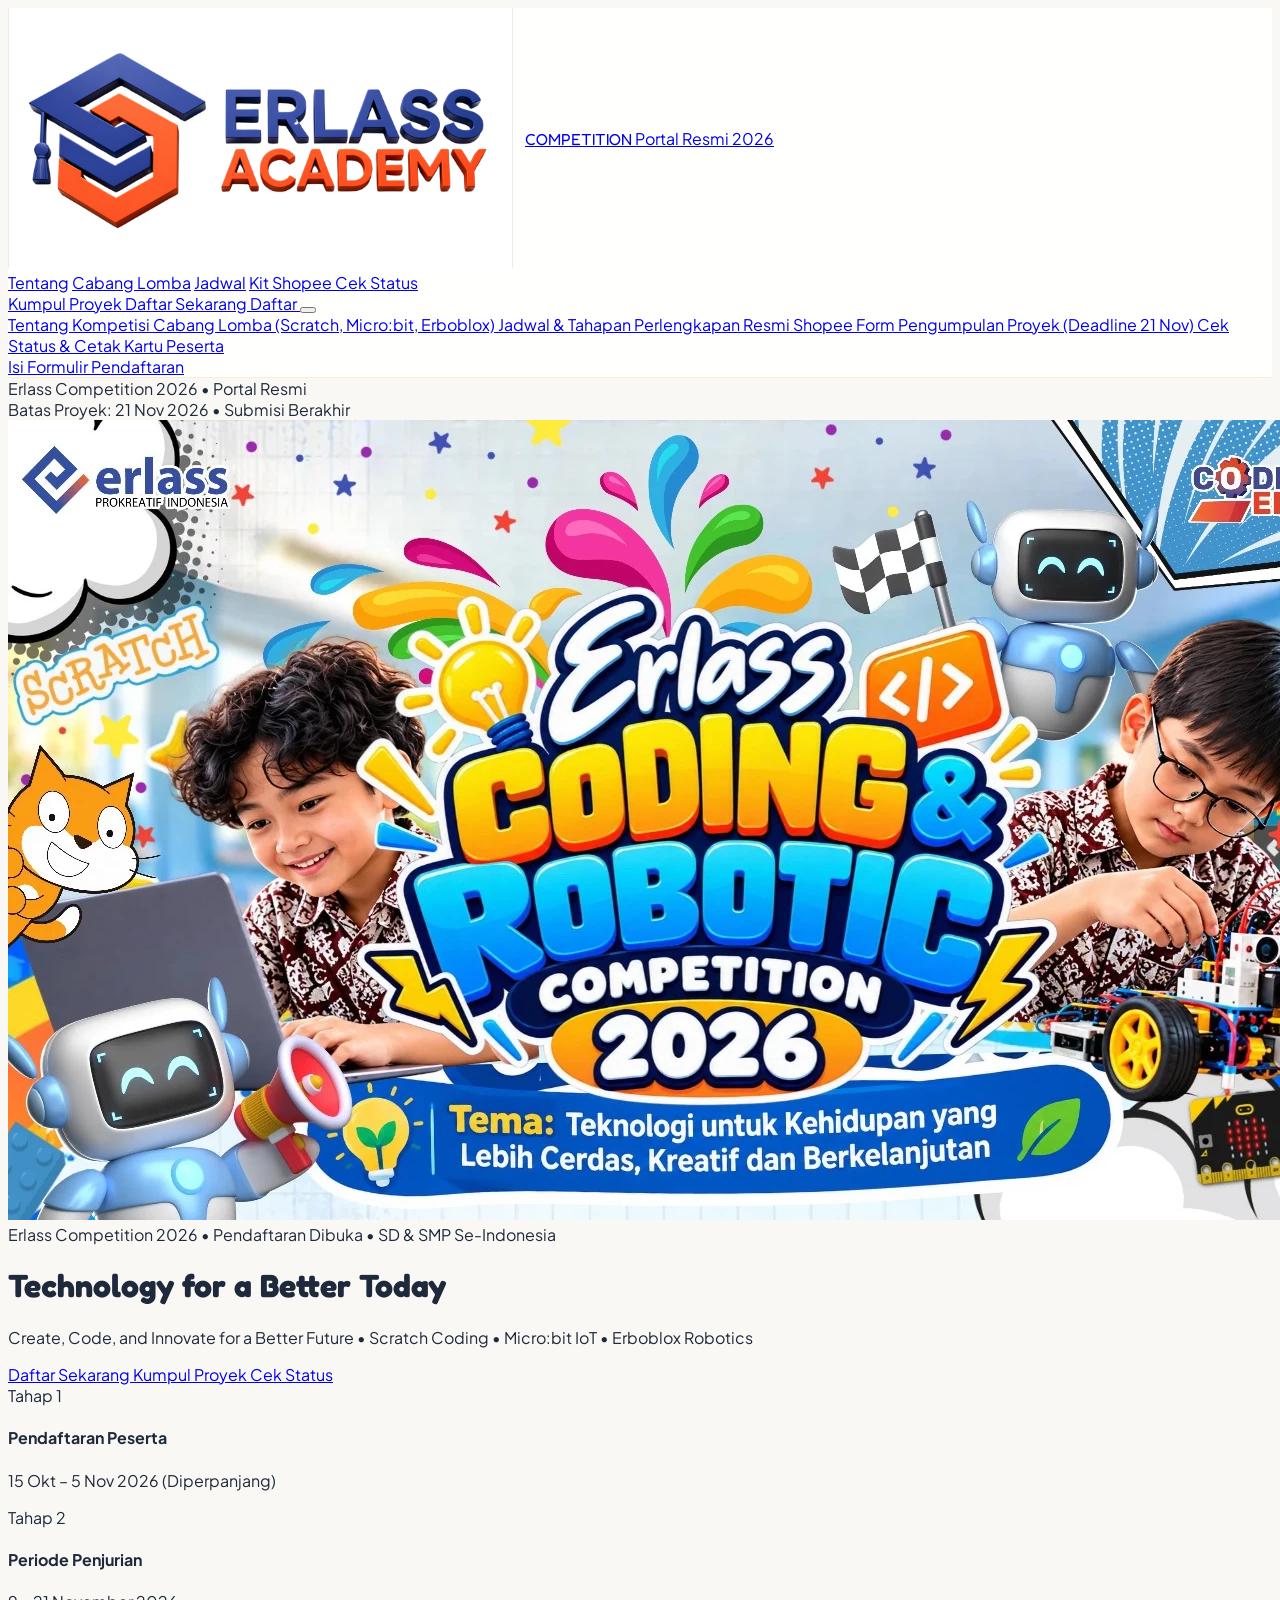
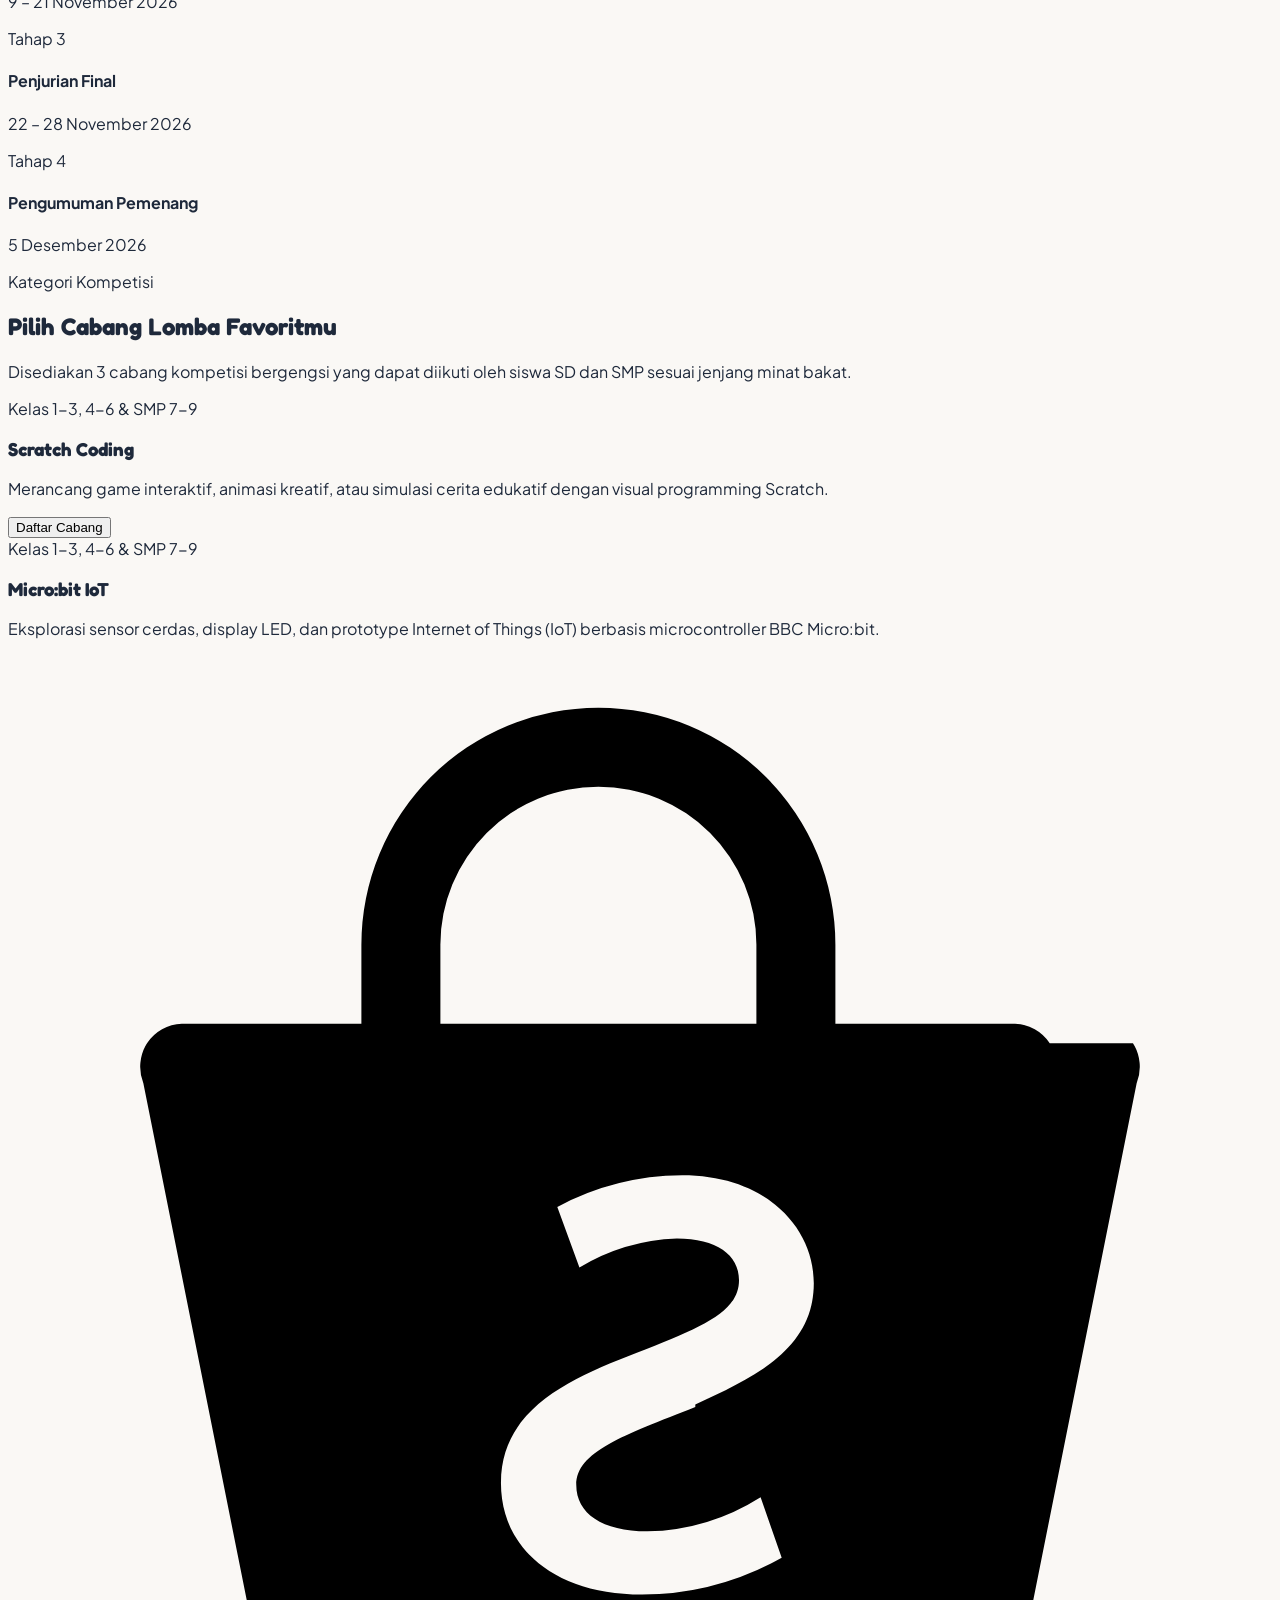
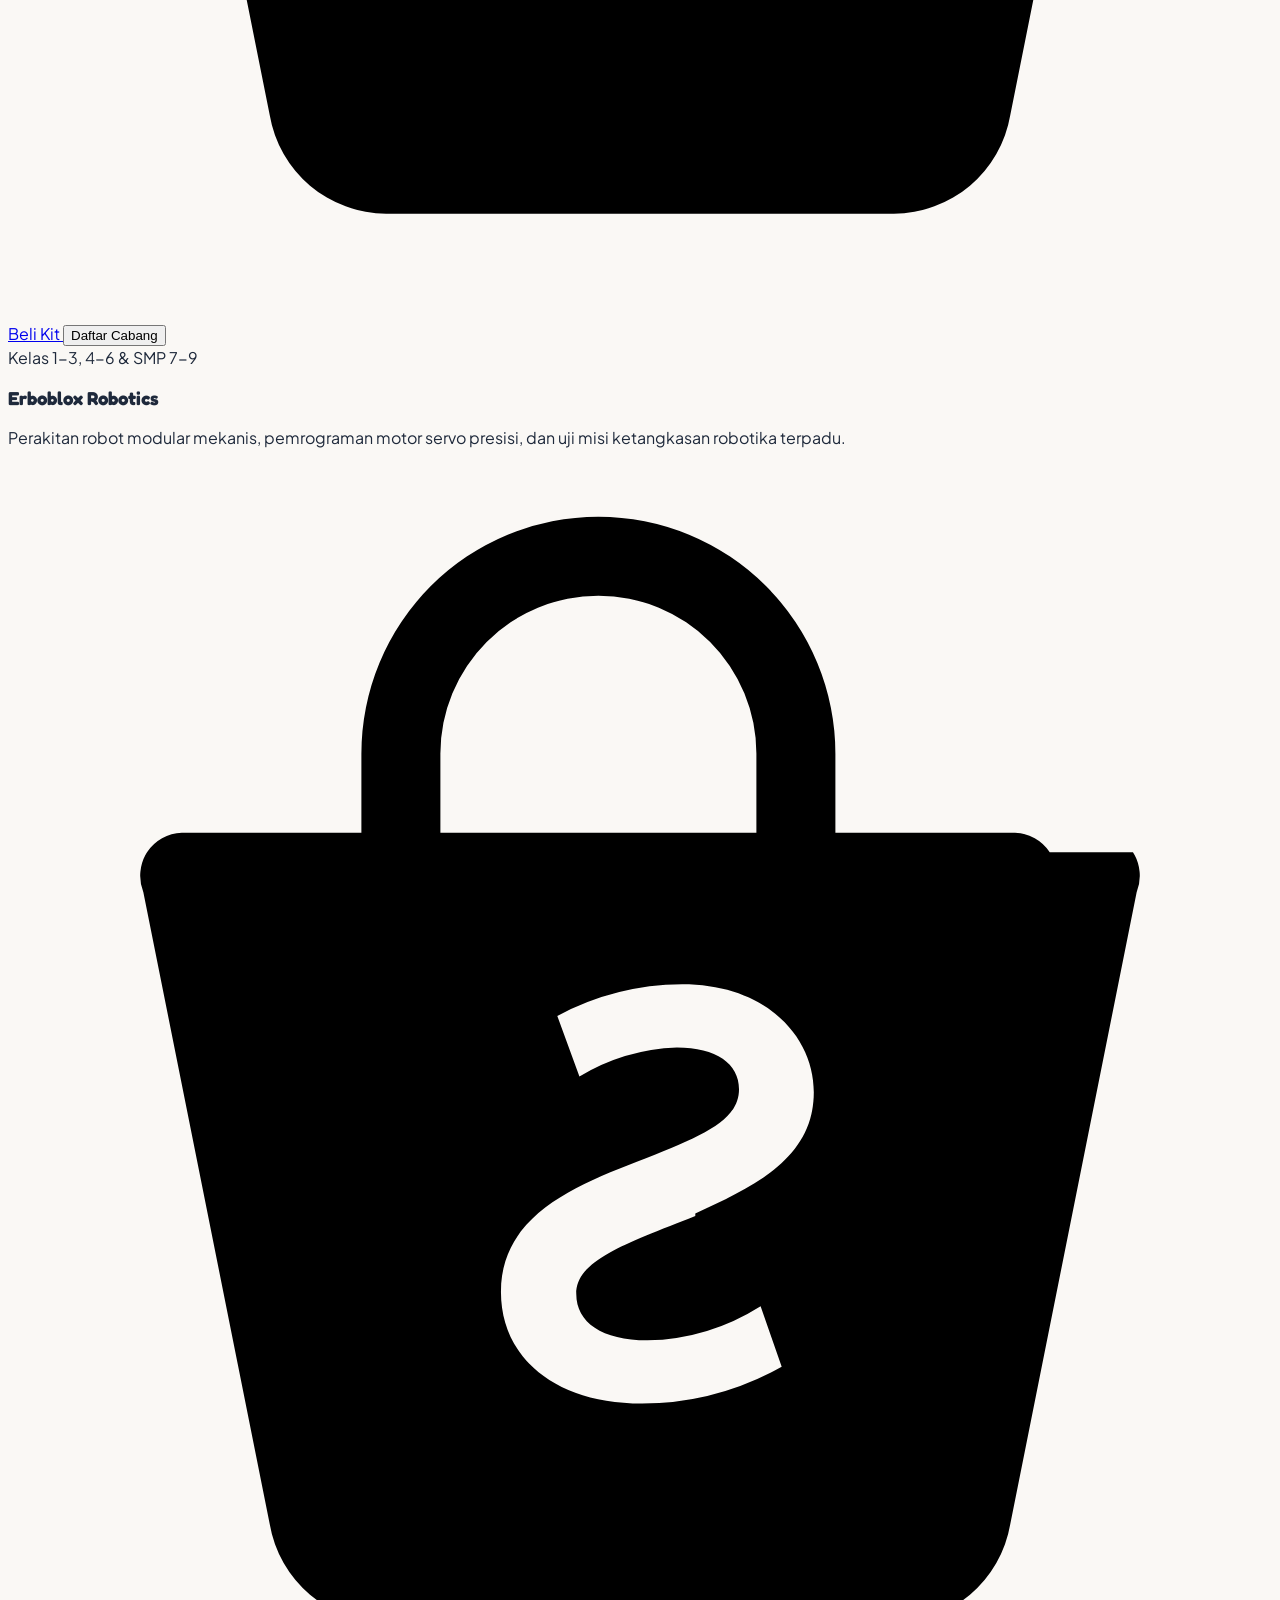
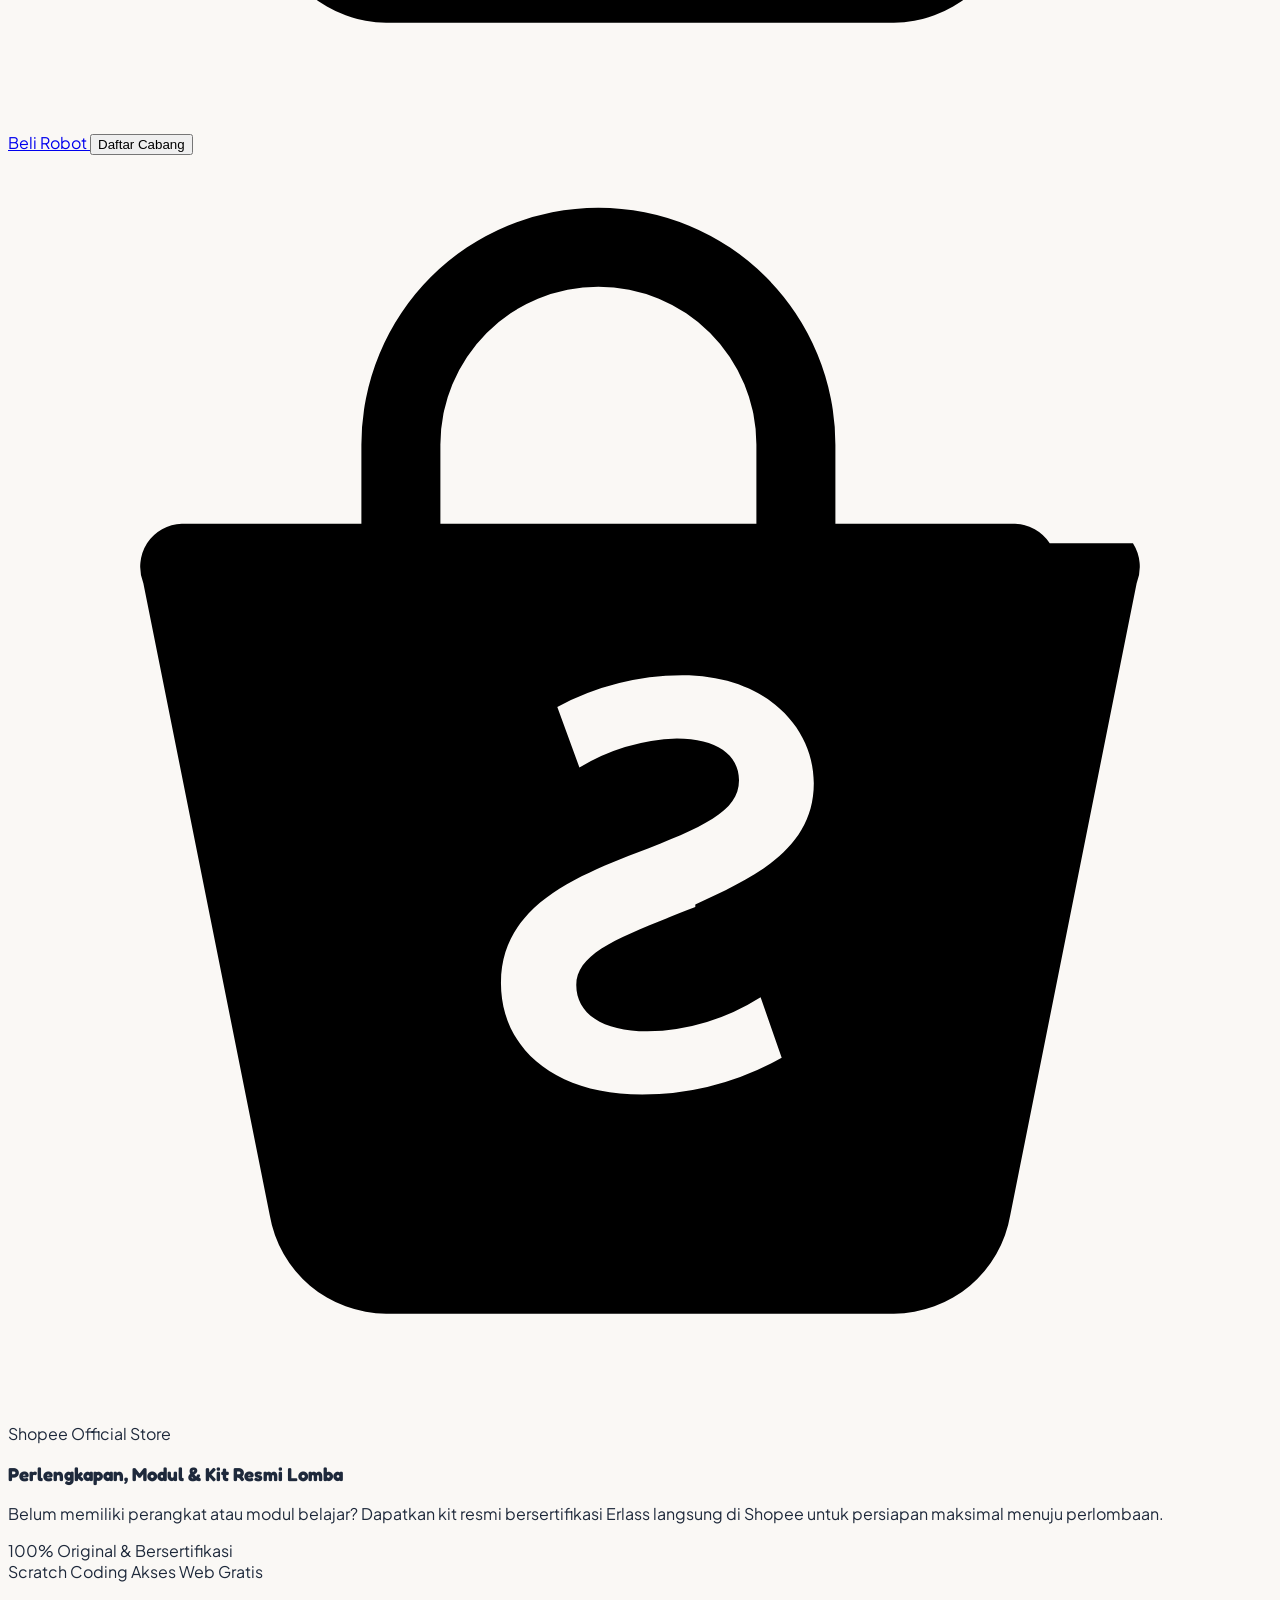
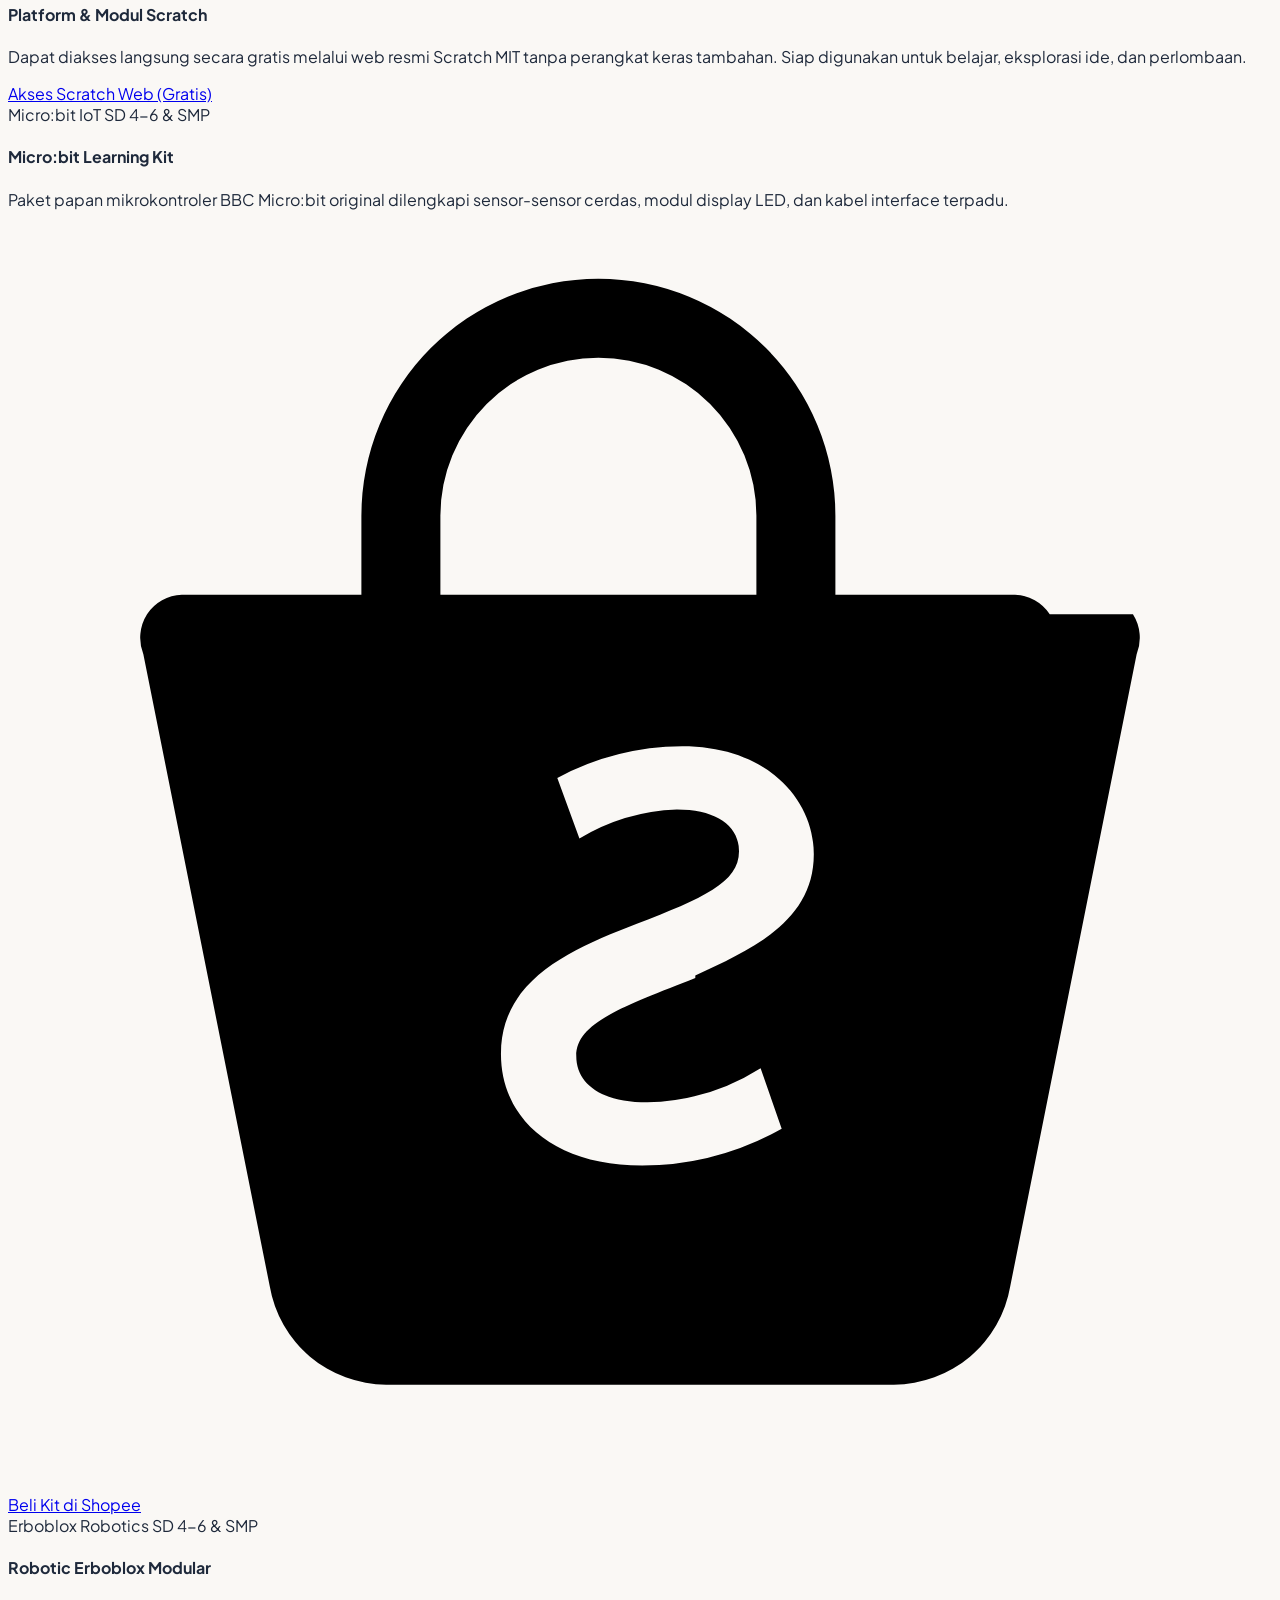
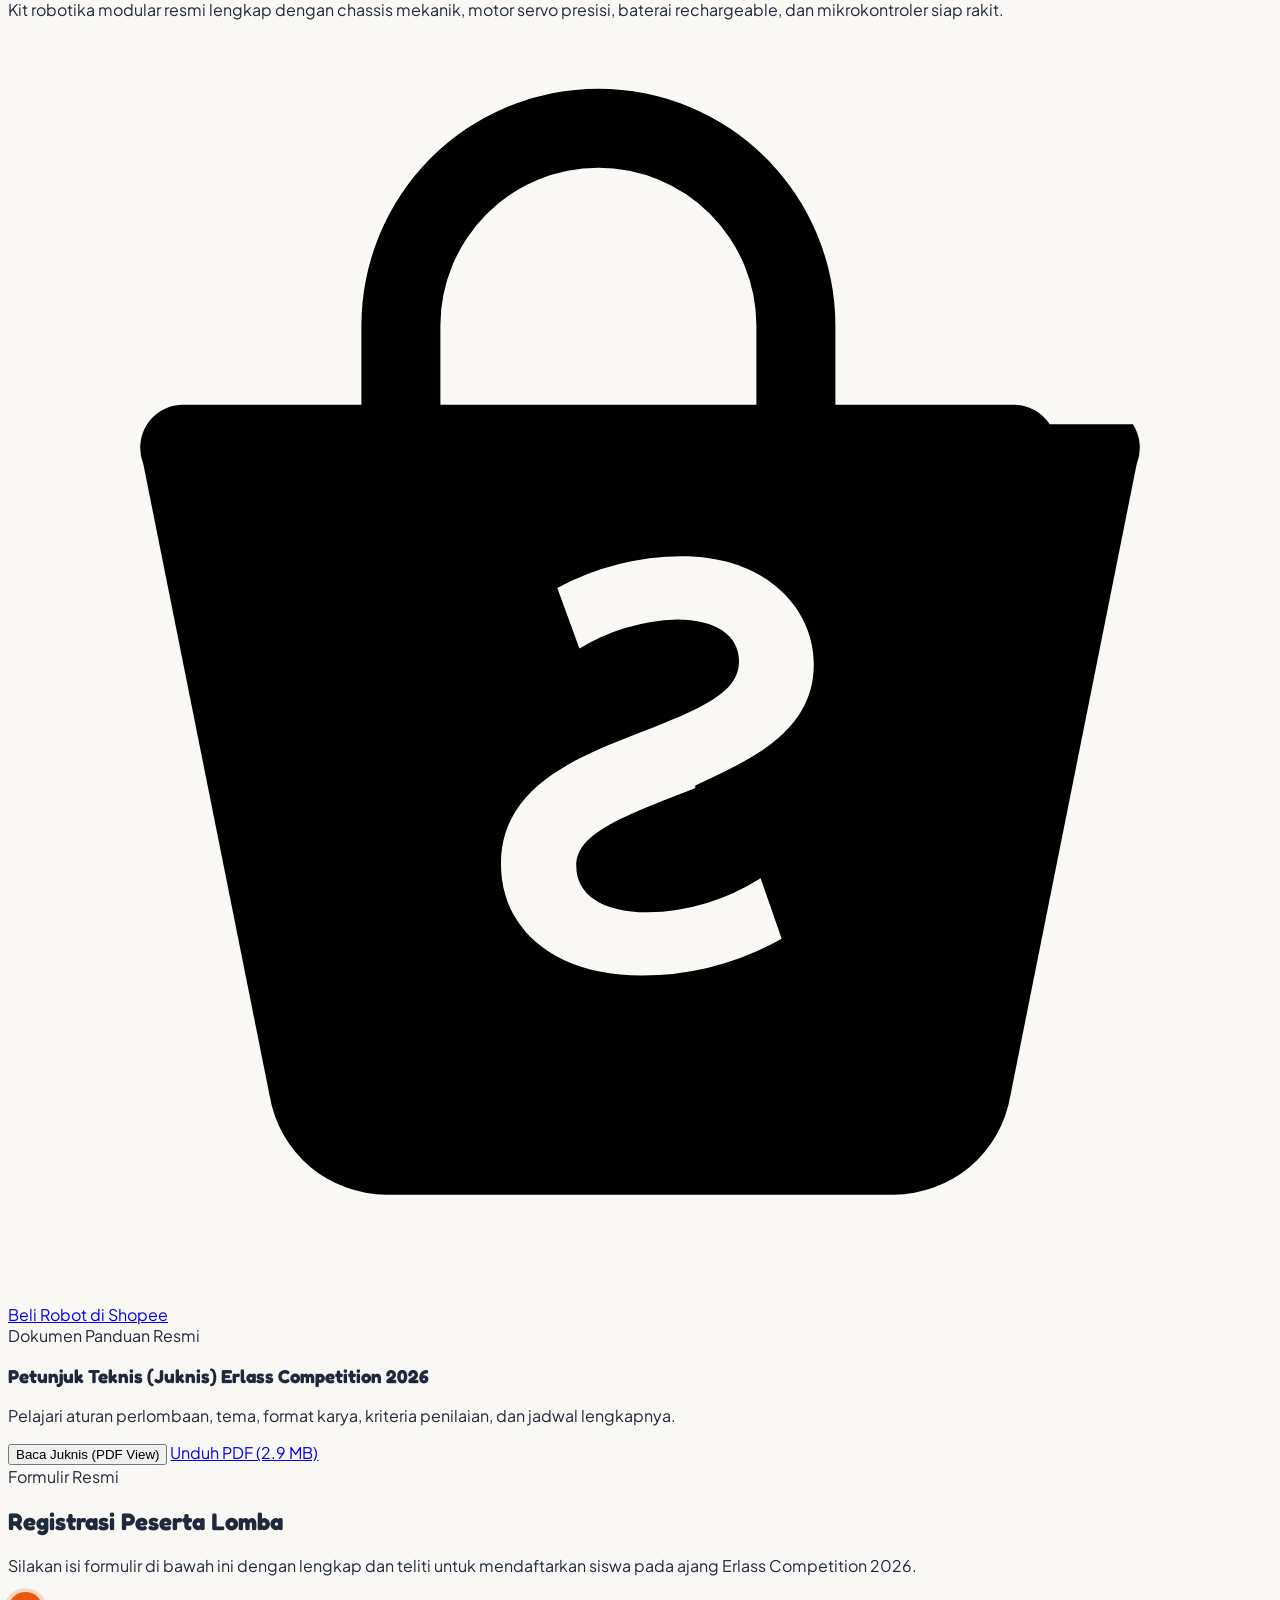
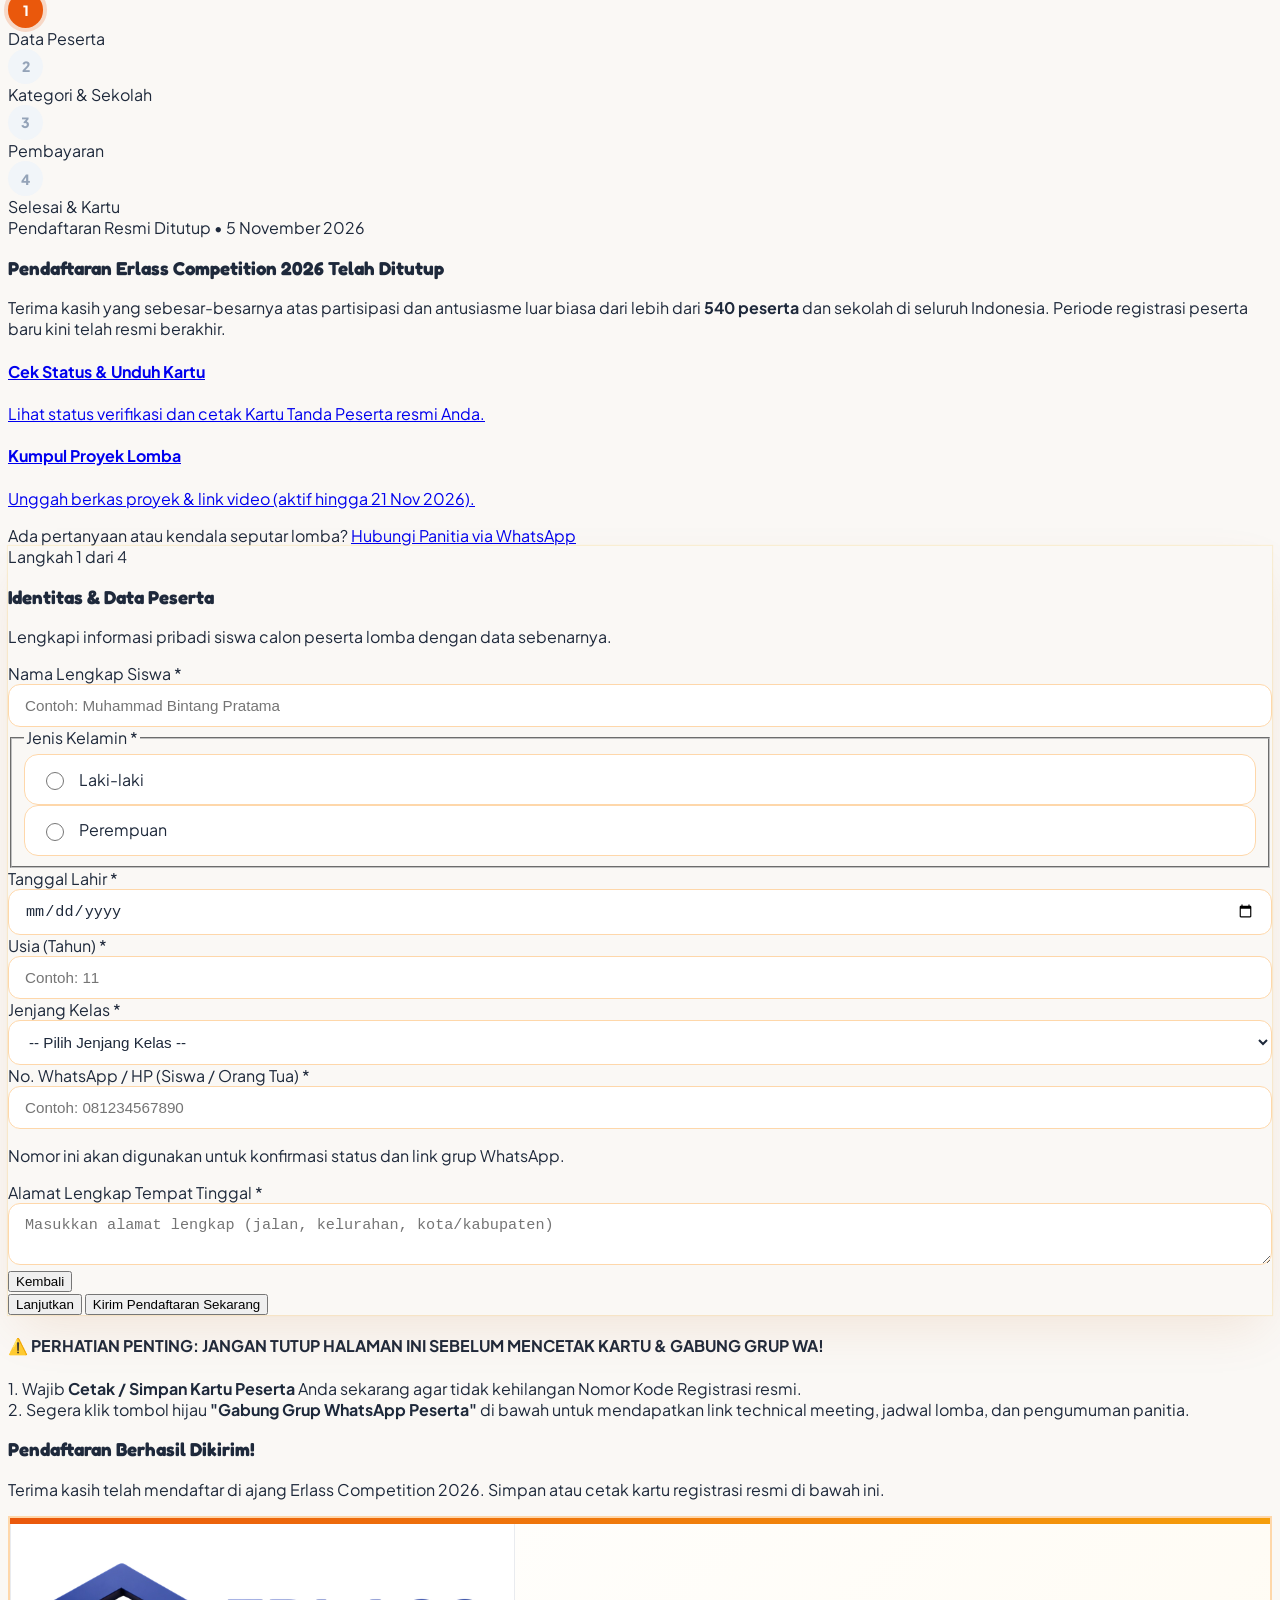
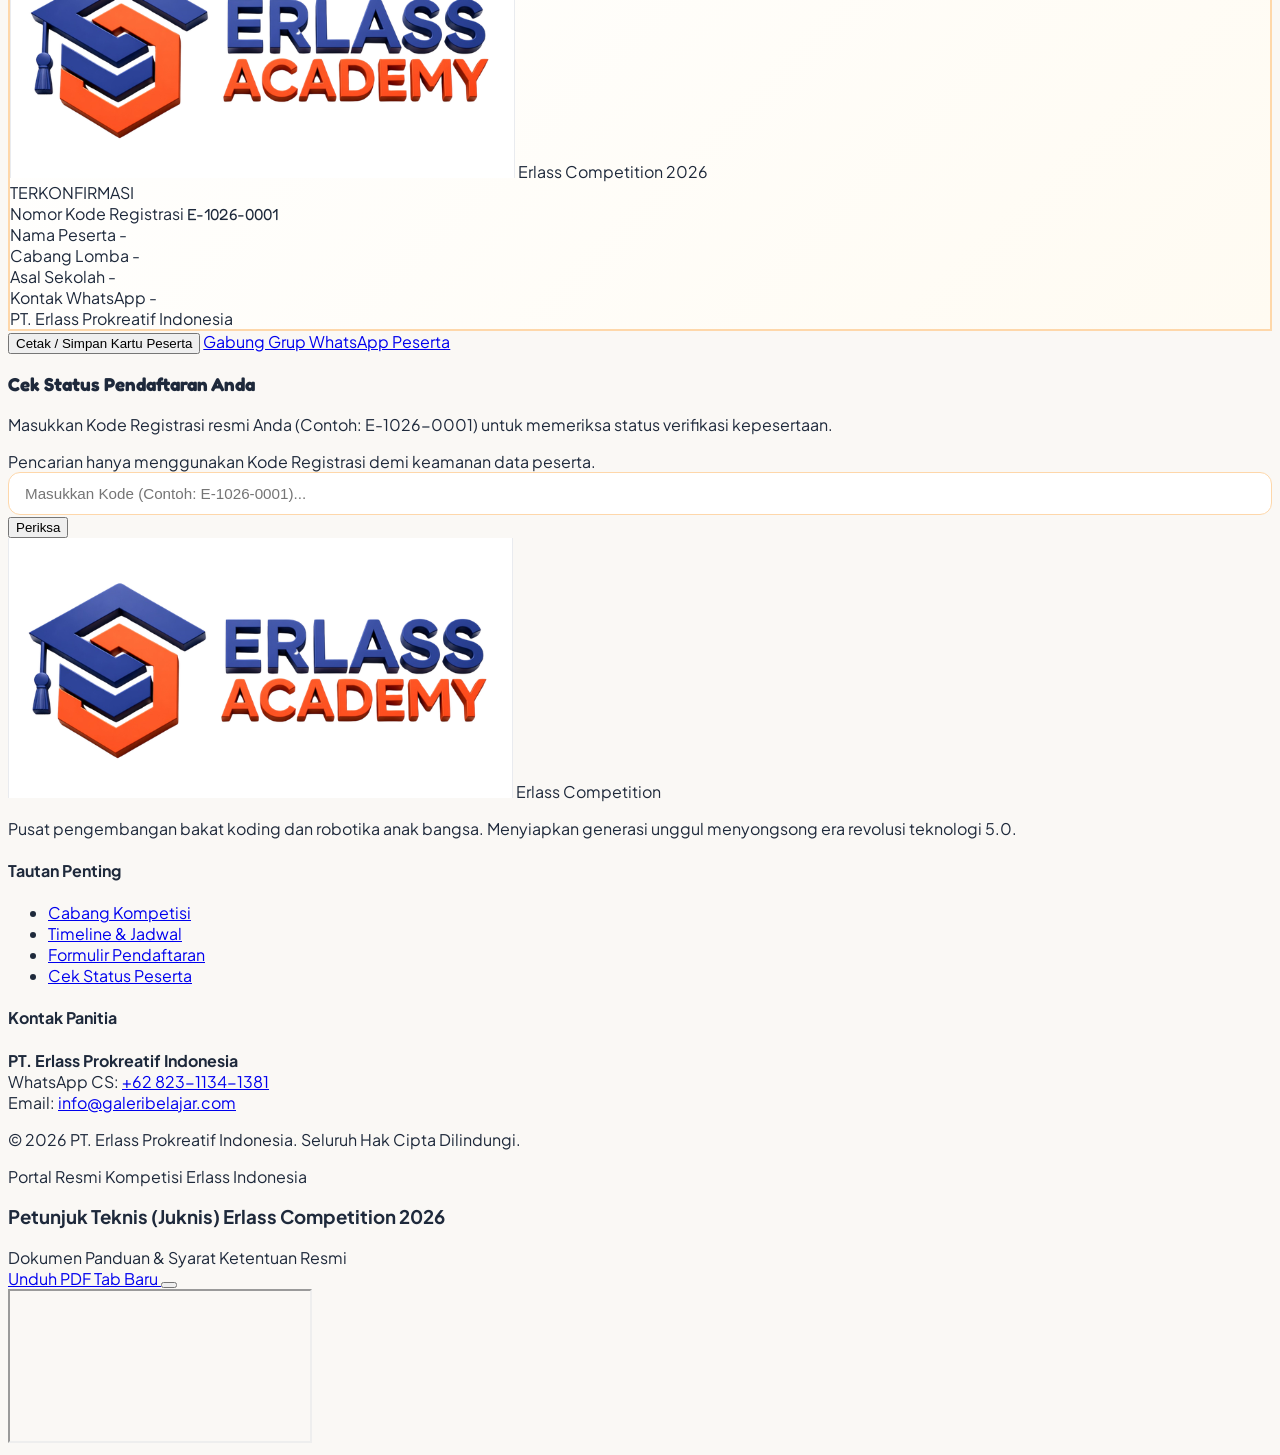
==== commit ffd1b410: "feat: complete project submissions, blind review judging studio, and system docs - add dedicated jud" ====
--- a/index.html
+++ b/index.html
@@ -21,68 +21,166 @@
 <body class="min-h-screen flex flex-col">
 
   <!-- Navigation Bar -->
+  <!-- Navigation Bar -->
   <nav class="sticky top-0 z-50 glass-nav transition-all">
-    <div class="max-w-6xl mx-auto px-4 sm:px-6 h-18 py-3 flex items-center justify-between">
+    <div class="max-w-6xl mx-auto px-4 sm:px-6 h-20 flex items-center justify-between">
+      <!-- Official Brand Logo -->
       <a href="#" class="cartoon-logo-btn group" title="Erlass Academy Competition">
         <img src="img/logoerlassacademy.png" alt="Erlass Academy" class="cartoon-logo-img h-9 sm:h-11 w-auto object-contain" onerror="this.src='img/logo_erlass.png'">
         <div class="cartoon-logo-text border-l-2 border-orange-200 pl-3">
-          <span class="display-font font-bold text-orange-600 text-lg sm:text-xl tracking-tight leading-none block">COMPETITION</span>
-          <span class="text-[10px] sm:text-xs text-slate-500 font-semibold tracking-wider uppercase block">Portal Resmi</span>
+          <span class="display-font font-black text-orange-600 text-lg sm:text-xl tracking-tight leading-none block">COMPETITION</span>
+          <span class="text-[10px] sm:text-xs text-slate-500 font-bold tracking-wider uppercase block">Portal Resmi 2026</span>
         </div>
       </a>
-      <div class="hidden md:flex items-center gap-6 text-sm font-semibold text-slate-700">
-        <a href="#tentang" class="hover:text-orange-600 transition">Tentang</a>
-        <a href="#cabang" class="hover:text-orange-600 transition">Cabang Lomba</a>
-        <a href="#jadwal" class="hover:text-orange-600 transition">Jadwal</a>
-        <a href="#daftar" class="text-orange-600 font-bold hover:text-orange-700 transition">Pendaftaran</a>
-        <a href="#cek-status" class="hover:text-orange-600 transition">Cek Status</a>
-      </div>
-      <div class="flex items-center gap-2">
-        <a href="#daftar" class="cartoon-btn inline-flex items-center gap-1.5 px-4 py-2 text-xs sm:text-sm font-bold text-white bg-gradient-to-r from-orange-600 to-amber-500 hover:from-orange-700 hover:to-amber-600 rounded-xl shadow-md hover:shadow-lg transition">
-          <i data-lucide="sparkles" class="w-4 h-4"></i>
-          <span>Daftar Sekarang</span>
+
+      <!-- Desktop Navigation Menu -->
+      <div class="hidden lg:flex items-center gap-1 xl:gap-2 text-sm font-bold text-slate-700">
+        <a href="#tentang" class="px-3 py-1.5 rounded-xl hover:text-orange-600 hover:bg-orange-50/80 transition">Tentang</a>
+        <a href="#cabang" class="px-3 py-1.5 rounded-xl hover:text-orange-600 hover:bg-orange-50/80 transition">Cabang Lomba</a>
+        <a href="#jadwal" class="px-3 py-1.5 rounded-xl hover:text-orange-600 hover:bg-orange-50/80 transition">Jadwal</a>
+        <a href="#perlengkapan" class="px-3 py-1.5 rounded-xl hover:text-[#EE4D2D] hover:bg-orange-50/80 transition flex items-center gap-1.5">
+          <span class="w-2 h-2 rounded-full bg-[#EE4D2D]"></span>
+          <span>Kit Shopee</span>
         </a>
+        <a href="#cek-status" class="px-3 py-1.5 rounded-xl hover:text-orange-600 hover:bg-orange-50/80 transition flex items-center gap-1">
+          <i data-lucide="search" class="w-3.5 h-3.5 text-slate-400"></i>
+          <span>Cek Status</span>
+        </a>
+      </div>
+
+      <!-- Action Button Group & Mobile Hamburger -->
+      <div class="flex items-center gap-2 sm:gap-3">
+        <!-- Kumpul Proyek Pill Button -->
+        <a href="kumpul-proyek.html" class="inline-flex items-center gap-2 px-3 sm:px-3.5 py-2 rounded-xl bg-emerald-50 hover:bg-emerald-100 text-emerald-800 font-extrabold text-xs sm:text-sm border border-emerald-200/90 shadow-sm transition hover:shadow group">
+          <span class="relative flex h-2 w-2">
+            <span class="animate-ping absolute inline-flex h-full w-full rounded-full bg-emerald-400 opacity-75"></span>
+            <span class="relative inline-flex rounded-full h-2 w-2 bg-emerald-500"></span>
+          </span>
+          <i data-lucide="upload-cloud" class="w-4 h-4 text-emerald-600 group-hover:-translate-y-0.5 transition-transform"></i>
+          <span>Kumpul Proyek</span>
+        </a>
+
+        <!-- Daftar Sekarang Primary Button -->
+        <a href="#daftar" class="cartoon-btn inline-flex items-center gap-1.5 px-4 sm:px-5 py-2 text-xs sm:text-sm font-black text-white bg-gradient-to-r from-orange-600 via-orange-500 to-amber-500 hover:from-orange-700 hover:to-amber-600 rounded-xl shadow-md hover:shadow-lg transition">
+          <i data-lucide="sparkles" class="w-4 h-4 text-amber-200"></i>
+          <span class="hidden xs:inline">Daftar Sekarang</span>
+          <span class="xs:hidden">Daftar</span>
+        </a>
+
+        <!-- Mobile Drawer Toggle Button -->
+        <button
+          type="button"
+          id="mobile-menu-btn"
+          onclick="toggleMobileMenu()"
+          class="lg:hidden p-2 rounded-xl text-slate-700 hover:text-orange-600 hover:bg-orange-50 border border-slate-200 transition"
+          aria-label="Buka Menu Navigasi"
+        >
+          <i id="mobile-menu-icon" data-lucide="menu" class="w-5 h-5"></i>
+        </button>
+      </div>
+    </div>
+
+    <!-- Mobile Drawer Menu -->
+    <div id="mobile-menu-drawer" class="hidden lg:hidden border-t border-orange-100 bg-white/95 backdrop-blur-xl px-4 py-4 space-y-2 shadow-2xl transition-all">
+      <a href="#tentang" onclick="toggleMobileMenu()" class="flex items-center gap-2 px-3 py-2 rounded-xl text-sm font-bold text-slate-700 hover:bg-orange-50 hover:text-orange-600">
+        <i data-lucide="info" class="w-4 h-4 text-orange-500"></i>
+        <span>Tentang Kompetisi</span>
+      </a>
+      <a href="#cabang" onclick="toggleMobileMenu()" class="flex items-center gap-2 px-3 py-2 rounded-xl text-sm font-bold text-slate-700 hover:bg-orange-50 hover:text-orange-600">
+        <i data-lucide="layers" class="w-4 h-4 text-orange-500"></i>
+        <span>Cabang Lomba (Scratch, Micro:bit, Erboblox)</span>
+      </a>
+      <a href="#jadwal" onclick="toggleMobileMenu()" class="flex items-center gap-2 px-3 py-2 rounded-xl text-sm font-bold text-slate-700 hover:bg-orange-50 hover:text-orange-600">
+        <i data-lucide="calendar" class="w-4 h-4 text-orange-500"></i>
+        <span>Jadwal & Tahapan</span>
+      </a>
+      <a href="#perlengkapan" onclick="toggleMobileMenu()" class="flex items-center gap-2 px-3 py-2 rounded-xl text-sm font-bold text-[#EE4D2D] hover:bg-orange-50">
+        <span class="w-2 h-2 rounded-full bg-[#EE4D2D]"></span>
+        <span>Perlengkapan Resmi Shopee</span>
+      </a>
+      <a href="kumpul-proyek.html" class="flex items-center gap-2 px-3 py-2.5 rounded-xl text-sm font-black text-emerald-800 bg-emerald-50 border border-emerald-200">
+        <i data-lucide="upload-cloud" class="w-4 h-4 text-emerald-600"></i>
+        <span>Form Pengumpulan Proyek (Deadline 21 Nov)</span>
+      </a>
+      <a href="#cek-status" onclick="toggleMobileMenu()" class="flex items-center gap-2 px-3 py-2 rounded-xl text-sm font-bold text-slate-700 hover:bg-orange-50">
+        <i data-lucide="search" class="w-4 h-4 text-amber-600"></i>
+        <span>Cek Status & Cetak Kartu Peserta</span>
+      </a>
+      <div class="pt-2 border-t border-slate-100">
+        <a href="#daftar" onclick="toggleMobileMenu()" class="flex items-center justify-center gap-2 px-4 py-2.5 rounded-xl text-sm font-black text-white bg-gradient-to-r from-orange-600 to-amber-500 shadow-md">
+          <i data-lucide="edit-3" class="w-4 h-4"></i>
+          <span>Isi Formulir Pendaftaran</span>
+        </a>
       </div>
     </div>
   </nav>
 
-  <!-- Hero Header Banner -->
+  <!-- Hero Header Banner with Ambient Lights -->
   <header id="tentang" class="relative overflow-hidden bg-gradient-to-br from-orange-600 via-orange-500 to-amber-500 text-white">
+    <!-- Ambient Light Mesh Blobs -->
+    <div class="absolute -top-28 -left-28 w-96 h-96 bg-white/15 rounded-full blur-3xl pointer-events-none"></div>
+    <div class="absolute top-1/2 -right-28 w-96 h-96 bg-amber-300/25 rounded-full blur-3xl pointer-events-none"></div>
     <div class="absolute inset-0 opacity-15 dot-pattern pointer-events-none"></div>
-    <div class="max-w-6xl mx-auto px-4 sm:px-6 pt-6 sm:pt-8 pb-14 relative z-10">
+
+    <div class="max-w-6xl mx-auto px-4 sm:px-6 pt-5 sm:pt-7 pb-14 relative z-10">
       
-      <!-- Main Master Banner Showcase (Landscape) -->
-      <div class="relative rounded-3xl overflow-hidden shadow-2xl border-4 border-white/90 bg-slate-900 cartoon-reveal mb-6 sm:mb-8 group">
+      <!-- Top Announcement & Live Deadline Pill Bar -->
+      <div class="flex flex-wrap items-center justify-between gap-2.5 mb-4 sm:mb-5">
+        <div class="inline-flex items-center gap-2 px-3.5 py-1.5 rounded-full bg-white/20 backdrop-blur-md border border-white/30 text-white text-xs font-black shadow-sm">
+          <span class="w-2 h-2 rounded-full bg-emerald-400 animate-pulse"></span>
+          <i data-lucide="sparkles" class="w-3.5 h-3.5 text-amber-200"></i>
+          <span>Erlass Competition 2026 • Portal Resmi</span>
+        </div>
+        <div class="inline-flex items-center gap-2 text-xs font-bold text-orange-100 bg-white/15 backdrop-blur-md px-3.5 py-1.5 rounded-full border border-white/25 shadow-sm">
+          <i data-lucide="clock" class="w-3.5 h-3.5 text-amber-300"></i>
+          <span>Batas Proyek: 21 Nov 2026 •</span>
+          <span id="hero-countdown-pill" class="font-mono text-amber-200 font-black">-- Hari lagi</span>
+        </div>
+      </div>
+
+      <!-- Main Master Banner Showcase (Landscape Poster) -->
+      <div class="relative rounded-3xl overflow-hidden shadow-2xl border-2 sm:border-4 border-white/85 bg-slate-900 cartoon-reveal group">
         <picture>
           <source srcset="img/herobanner.webp?v=20261014" type="image/webp">
           <img id="hero-banner-img" src="img/herobanner.jpeg?v=20261014" alt="Kids & Youth Robotics & Coding Competition - Erlass Competition 2026" class="w-full h-auto aspect-[7/4] object-cover transition-transform duration-500 group-hover:scale-[1.015]">
         </picture>
       </div>
 
-      <!-- Hero Summary & Action Bar -->
-      <div class="bg-white/10 backdrop-blur-md rounded-2xl p-5 sm:p-6 border border-white/20 flex flex-col md:flex-row items-center justify-between gap-6 shadow-lg">
-        <div class="text-left w-full md:w-auto">
-          <div class="inline-flex items-center gap-2 rounded-full px-3.5 py-1 text-xs font-extrabold bg-amber-300 text-amber-950 mb-2 anim-cartoon-badge shadow-sm">
-            <i data-lucide="award" class="w-4 h-4 text-orange-800"></i>
-            <span id="badge-title">Erlass Competition 2026 • Open Registration</span>
-          </div>
-          <h1 id="hero-title" class="display-font text-2xl sm:text-3xl font-extrabold text-white tracking-tight drop-shadow-sm anim-cartoon-title">
-            Technology for a Better Today
-          </h1>
-          <p id="hero-theme" class="text-orange-100 text-sm sm:text-base font-medium mt-1 anim-cartoon-subtitle">
-            Create, Code, and Innovate for a Better Future
-          </p>
-        </div>
-
-        <div class="flex flex-wrap items-center gap-3 shrink-0 w-full md:w-auto justify-start md:justify-end anim-cartoon-cta">
-          <a href="#daftar" class="cartoon-btn inline-flex items-center gap-2 px-6 py-3.5 bg-white text-orange-600 font-extrabold text-sm rounded-2xl shadow-xl hover:bg-orange-50 transition">
-            <i data-lucide="edit-3" class="w-5 h-5"></i>
-            <span>Daftar Sekarang</span>
-          </a>
-          <a href="#cek-status" class="cartoon-btn inline-flex items-center gap-2 px-5 py-3.5 bg-orange-700/70 hover:bg-orange-700/90 text-white font-bold text-sm rounded-2xl border border-white/25 backdrop-blur transition">
-            <i data-lucide="search" class="w-5 h-5"></i>
-            <span>Cek Status Peserta</span>
-          </a>
+      <!-- Hero Summary & Action Bar with Luminous Frosted Glassmorphism -->
+      <div class="relative p-1 rounded-3xl bg-gradient-to-b from-white/35 via-white/20 to-white/10 border border-white/35 shadow-2xl backdrop-blur-2xl mt-5 sm:mt-6">
+        <div class="bg-white/15 backdrop-blur-xl rounded-[calc(1.5rem-0.125rem)] p-5 sm:p-6 border border-white/25 flex flex-col lg:flex-row items-center justify-between gap-6 shadow-inner text-white">
+          
+          <div class="text-left w-full lg:w-auto space-y-1.5">
+            <div class="flex flex-wrap items-center gap-2">
+              <span class="inline-flex items-center gap-1.5 px-3 py-1 rounded-full text-xs font-black bg-amber-300 text-amber-950 shadow-sm">
+                <i data-lucide="award" class="w-3.5 h-3.5 text-orange-800"></i>
+                <span id="badge-title">Erlass Competition 2026 • Pendaftaran Dibuka</span>
+              </span>
+              <span class="text-xs font-bold text-orange-100 hidden sm:inline">• SD & SMP Se-Indonesia</span>
+            </div>
+            <h1 id="hero-title" class="display-font text-2xl sm:text-3xl lg:text-4xl font-black text-white tracking-tight drop-shadow-sm anim-cartoon-title">
+              Technology for a Better Today
+            </h1>
+            <p id="hero-theme" class="text-orange-100 text-xs sm:text-sm font-medium anim-cartoon-subtitle">
+              Create, Code, and Innovate for a Better Future • Scratch Coding • Micro:bit IoT • Erboblox Robotics
+            </p>
+          </div>
+
+          <div class="flex flex-wrap items-center gap-2.5 sm:gap-3 shrink-0 w-full lg:w-auto justify-start lg:justify-end anim-cartoon-cta">
+            <a href="#daftar" class="cartoon-btn inline-flex items-center gap-2 px-5 sm:px-6 py-3.5 bg-white hover:bg-orange-50 text-orange-600 font-black text-xs sm:text-sm rounded-2xl shadow-xl hover:shadow-2xl transition hover:scale-[1.02] active:scale-95 border border-white">
+              <i data-lucide="edit-3" class="w-4 h-4"></i>
+              <span>Daftar Sekarang</span>
+            </a>
+            <a href="kumpul-proyek.html" class="cartoon-btn inline-flex items-center gap-2 px-4 sm:px-5 py-3.5 bg-gradient-to-r from-emerald-500 to-teal-600 hover:from-emerald-600 hover:to-teal-700 text-white font-black text-xs sm:text-sm rounded-2xl shadow-lg transition hover:scale-[1.02] active:scale-95 border border-emerald-300/40">
+              <i data-lucide="upload-cloud" class="w-4 h-4"></i>
+              <span>Kumpul Proyek</span>
+            </a>
+            <a href="#cek-status" class="cartoon-btn inline-flex items-center gap-2 px-4 py-3.5 bg-white/15 hover:bg-white/25 text-white font-bold text-xs sm:text-sm rounded-2xl border border-white/25 backdrop-blur transition">
+              <i data-lucide="search" class="w-4 h-4"></i>
+              <span>Cek Status</span>
+            </a>
+          </div>
+
         </div>
       </div>
 
@@ -100,7 +198,7 @@
         <div>
           <span class="text-xs font-bold text-orange-600 uppercase tracking-wide">Tahap 1</span>
           <h4 class="font-extrabold text-slate-800 text-sm">Pendaftaran Peserta</h4>
-          <p id="schedule-reg-text" class="text-xs text-slate-500 font-medium mt-0.5">15 – 31 Oktober 2026</p>
+          <p id="schedule-reg-text" class="text-xs text-slate-500 font-medium mt-0.5">15 Okt – 5 Nov 2026 (Diperpanjang)</p>
         </div>
       </div>
       <!-- Tahap 2: Periode Penjurian -->
@@ -154,16 +252,15 @@
           <div class="w-12 h-12 rounded-2xl bg-orange-500 text-white flex items-center justify-center mb-4 group-hover:scale-115 group-hover:rotate-6 transition-transform">
             <i data-lucide="gamepad-2" class="w-6 h-6"></i>
           </div>
-          <span class="inline-block text-[11px] font-bold text-orange-700 bg-orange-50 px-2.5 py-1 rounded-md mb-2">SD Kelas 1 - 6</span>
+          <span class="inline-block text-[11px] font-bold text-orange-700 bg-orange-50 px-2.5 py-1 rounded-md mb-2">Kelas 1-3, 4-6 & SMP 7-9</span>
           <h3 class="display-font text-xl font-bold text-slate-900">Scratch Coding</h3>
           <p class="text-slate-600 text-sm mt-2 leading-relaxed">
             Merancang game interaktif, animasi kreatif, atau simulasi cerita edukatif dengan visual programming Scratch.
           </p>
         </div>
-        <div class="mt-6 pt-4 border-t border-slate-100 flex items-center justify-between">
-          <span class="text-xs font-semibold text-slate-500">Karya Mandiri</span>
+        <div class="mt-6 pt-4 border-t border-slate-100 flex items-center justify-end">
           <button onclick="selectBranch('Scratch Coding')" class="text-xs font-bold text-orange-600 hover:text-orange-700 flex items-center gap-1">
-            Daftar Cabang Ini <i data-lucide="arrow-right" class="w-4 h-4"></i>
+            Daftar Cabang <i data-lucide="arrow-right" class="w-4 h-4"></i>
           </button>
         </div>
       </div>
@@ -174,16 +271,25 @@
           <div class="w-12 h-12 rounded-2xl bg-amber-500 text-white flex items-center justify-center mb-4 group-hover:scale-115 group-hover:rotate-6 transition-transform">
             <i data-lucide="microchip" class="w-6 h-6"></i>
           </div>
-          <span class="inline-block text-[11px] font-bold text-amber-700 bg-amber-50 px-2.5 py-1 rounded-md mb-2">SD 4-6 & SMP 7-9</span>
+          <span class="inline-block text-[11px] font-bold text-amber-700 bg-amber-50 px-2.5 py-1 rounded-md mb-2">Kelas 1-3, 4-6 & SMP 7-9</span>
           <h3 class="display-font text-xl font-bold text-slate-900">Micro:bit IoT</h3>
           <p class="text-slate-600 text-sm mt-2 leading-relaxed">
             Eksplorasi sensor cerdas, display LED, dan prototype Internet of Things (IoT) berbasis microcontroller BBC Micro:bit.
           </p>
         </div>
-        <div class="mt-6 pt-4 border-t border-slate-100 flex items-center justify-between">
-          <span class="text-xs font-semibold text-slate-500">Inovasi Hardware</span>
+        <div class="mt-6 pt-4 border-t border-slate-100 flex items-center justify-between gap-2">
+          <a
+            href="https://shopee.co.id/Learning-Kit-Microbit-i.1360904030.49707071177?extraParams=%7B%22display_model_id%22%3A380629258134%2C%22model_selection_logic%22%3A3%7D"
+            target="_blank"
+            rel="noopener noreferrer"
+            class="inline-flex items-center gap-1.5 text-[11px] font-extrabold text-[#EE4D2D] hover:text-[#d73211] bg-orange-50 hover:bg-orange-100/80 px-2.5 py-1.5 rounded-xl border border-orange-200 transition"
+            title="Beli Micro:bit Learning Kit di Shopee"
+          >
+            <svg class="w-3.5 h-3.5 fill-current" viewBox="0 0 24 24"><path d="M19.78 7.37a.82.82 0 0 0-.66-.37h-3.41V5.5A4.5 4.5 0 0 0 11.21 1a4.5 4.5 0 0 0-4.5 4.5V7H3.3a.82.82 0 0 0-.66.37.84.84 0 0 0-.07.76l2.4 12A2.25 2.25 0 0 0 7.18 22h9.64a2.25 2.25 0 0 0 2.21-1.87l2.4-12a.84.84 0 0 0-.07-.76zM8.21 5.5A3 3 0 0 1 11.21 2.5a3 3 0 0 1 3 3V7h-6V5.5zm4.84 8.78c-1.37.54-2.26.85-2.26 1.48 0 .54.49.88 1.35.88a4.2 4.2 0 0 0 2.15-.65l.4 1.15a5.53 5.53 0 0 1-2.65.7c-1.68 0-2.68-.89-2.68-2.12 0-1.42 1.34-1.99 2.58-2.47 1.25-.49 1.94-.78 1.94-1.38 0-.48-.43-.79-1.18-.79a3.86 3.86 0 0 0-1.85.55l-.42-1.15a5.1 5.1 0 0 1 2.37-.6c1.61 0 2.5 1 2.5 2.05 0 1.27-1.17 1.8-2.25 2.3z"/></svg>
+            <span>Beli Kit</span>
+          </a>
           <button onclick="selectBranch('Micro:bit')" class="text-xs font-bold text-amber-600 hover:text-amber-700 flex items-center gap-1">
-            Daftar Cabang Ini <i data-lucide="arrow-right" class="w-4 h-4"></i>
+            Daftar Cabang <i data-lucide="arrow-right" class="w-4 h-4"></i>
           </button>
         </div>
       </div>
@@ -194,18 +300,174 @@
           <div class="w-12 h-12 rounded-2xl bg-orange-600 text-white flex items-center justify-center mb-4 group-hover:scale-115 group-hover:rotate-6 transition-transform">
             <i data-lucide="bot" class="w-6 h-6"></i>
           </div>
-          <span class="inline-block text-[11px] font-bold text-orange-700 bg-orange-50 px-2.5 py-1 rounded-md mb-2">SD 4-6 & SMP 7-9</span>
+          <span class="inline-block text-[11px] font-bold text-orange-700 bg-orange-50 px-2.5 py-1 rounded-md mb-2">Kelas 1-3, 4-6 & SMP 7-9</span>
           <h3 class="display-font text-xl font-bold text-slate-900">Erboblox Robotics</h3>
           <p class="text-slate-600 text-sm mt-2 leading-relaxed">
             Perakitan robot modular mekanis, pemrograman motor servo presisi, dan uji misi ketangkasan robotika terpadu.
           </p>
         </div>
-        <div class="mt-6 pt-4 border-t border-slate-100 flex items-center justify-between">
-          <span class="text-xs font-semibold text-slate-500">Mekanik & Koding</span>
+        <div class="mt-6 pt-4 border-t border-slate-100 flex items-center justify-between gap-2">
+          <a
+            href="https://shopee.co.id/Robotic-Erboblox-i.1360904030.44769344808?extraParams=%7B%22display_model_id%22%3A411619885284%2C%22model_selection_logic%22%3A3%7D"
+            target="_blank"
+            rel="noopener noreferrer"
+            class="inline-flex items-center gap-1.5 text-[11px] font-extrabold text-[#EE4D2D] hover:text-[#d73211] bg-orange-50 hover:bg-orange-100/80 px-2.5 py-1.5 rounded-xl border border-orange-200 transition"
+            title="Beli Robotic Erboblox di Shopee"
+          >
+            <svg class="w-3.5 h-3.5 fill-current" viewBox="0 0 24 24"><path d="M19.78 7.37a.82.82 0 0 0-.66-.37h-3.41V5.5A4.5 4.5 0 0 0 11.21 1a4.5 4.5 0 0 0-4.5 4.5V7H3.3a.82.82 0 0 0-.66.37.84.84 0 0 0-.07.76l2.4 12A2.25 2.25 0 0 0 7.18 22h9.64a2.25 2.25 0 0 0 2.21-1.87l2.4-12a.84.84 0 0 0-.07-.76zM8.21 5.5A3 3 0 0 1 11.21 2.5a3 3 0 0 1 3 3V7h-6V5.5zm4.84 8.78c-1.37.54-2.26.85-2.26 1.48 0 .54.49.88 1.35.88a4.2 4.2 0 0 0 2.15-.65l.4 1.15a5.53 5.53 0 0 1-2.65.7c-1.68 0-2.68-.89-2.68-2.12 0-1.42 1.34-1.99 2.58-2.47 1.25-.49 1.94-.78 1.94-1.38 0-.48-.43-.79-1.18-.79a3.86 3.86 0 0 0-1.85.55l-.42-1.15a5.1 5.1 0 0 1 2.37-.6c1.61 0 2.5 1 2.5 2.05 0 1.27-1.17 1.8-2.25 2.3z"/></svg>
+            <span>Beli Robot</span>
+          </a>
           <button onclick="selectBranch('Erboblox Robotics')" class="text-xs font-bold text-orange-600 hover:text-orange-700 flex items-center gap-1">
-            Daftar Cabang Ini <i data-lucide="arrow-right" class="w-4 h-4"></i>
+            Daftar Cabang <i data-lucide="arrow-right" class="w-4 h-4"></i>
           </button>
         </div>
+      </div>
+    </div>
+
+    <!-- Showcase Perlengkapan & Kit Lomba Resmi di Shopee -->
+    <div id="perlengkapan" class="mt-10 p-6 sm:p-8 bg-gradient-to-br from-orange-50/70 via-amber-50/50 to-white rounded-3xl border-2 border-orange-200/90 shadow-md cartoon-card cartoon-reveal">
+      <div class="flex flex-col md:flex-row md:items-end justify-between gap-4 mb-6 pb-4 border-b border-orange-200/60">
+        <div>
+          <div class="inline-flex items-center gap-1.5 px-3 py-1 rounded-full text-xs font-black bg-[#EE4D2D]/10 text-[#EE4D2D] uppercase tracking-wider mb-2">
+            <svg class="w-3.5 h-3.5 fill-current" viewBox="0 0 24 24"><path d="M19.78 7.37a.82.82 0 0 0-.66-.37h-3.41V5.5A4.5 4.5 0 0 0 11.21 1a4.5 4.5 0 0 0-4.5 4.5V7H3.3a.82.82 0 0 0-.66.37.84.84 0 0 0-.07.76l2.4 12A2.25 2.25 0 0 0 7.18 22h9.64a2.25 2.25 0 0 0 2.21-1.87l2.4-12a.84.84 0 0 0-.07-.76zM8.21 5.5A3 3 0 0 1 11.21 2.5a3 3 0 0 1 3 3V7h-6V5.5zm4.84 8.78c-1.37.54-2.26.85-2.26 1.48 0 .54.49.88 1.35.88a4.2 4.2 0 0 0 2.15-.65l.4 1.15a5.53 5.53 0 0 1-2.65.7c-1.68 0-2.68-.89-2.68-2.12 0-1.42 1.34-1.99 2.58-2.47 1.25-.49 1.94-.78 1.94-1.38 0-.48-.43-.79-1.18-.79a3.86 3.86 0 0 0-1.85.55l-.42-1.15a5.1 5.1 0 0 1 2.37-.6c1.61 0 2.5 1 2.5 2.05 0 1.27-1.17 1.8-2.25 2.3z"/></svg>
+            <span>Shopee Official Store</span>
+          </div>
+          <h3 class="display-font text-xl sm:text-2xl font-extrabold text-slate-900">
+            Perlengkapan, Modul & Kit Resmi Lomba
+          </h3>
+          <p class="text-xs sm:text-sm text-slate-600 mt-1">
+            Belum memiliki perangkat atau modul belajar? Dapatkan kit resmi bersertifikasi Erlass langsung di Shopee untuk persiapan maksimal menuju perlombaan.
+          </p>
+        </div>
+        <div class="shrink-0">
+          <span class="inline-flex items-center gap-1.5 text-xs font-bold text-slate-600 bg-white px-3 py-1.5 rounded-xl border border-slate-200 shadow-sm">
+            <i data-lucide="shield-check" class="w-4 h-4 text-emerald-600"></i>
+            <span>100% Original & Bersertifikasi</span>
+          </span>
+        </div>
+      </div>
+
+      <!-- 3 Product Cards -->
+      <div class="grid sm:grid-cols-3 gap-4 sm:gap-6">
+        <!-- 1. Modul Scratch -->
+        <div class="bg-white rounded-2xl p-5 border border-orange-100 shadow-sm hover:shadow-md hover:border-orange-300 transition flex flex-col justify-between group">
+          <div>
+            <div class="flex items-center justify-between mb-3">
+              <span class="text-[10px] font-extrabold px-2.5 py-0.5 rounded-full bg-blue-50 text-blue-700 border border-blue-200">Scratch Coding</span>
+              <span class="text-[10px] font-bold text-emerald-700 bg-emerald-50 px-2.5 py-0.5 rounded-full border border-emerald-200">Akses Web Gratis</span>
+            </div>
+            <h4 class="font-bold text-slate-900 text-sm sm:text-base group-hover:text-orange-600 transition">Platform & Modul Scratch</h4>
+            <p class="text-xs text-slate-500 mt-1.5 leading-relaxed">
+              Dapat diakses langsung secara gratis melalui web resmi Scratch MIT tanpa perangkat keras tambahan. Siap digunakan untuk belajar, eksplorasi ide, dan perlombaan.
+            </p>
+          </div>
+          <div class="mt-5 pt-3 border-t border-slate-100">
+            <a
+              href="https://scratch.mit.edu/"
+              target="_blank"
+              rel="noopener noreferrer"
+              class="w-full inline-flex items-center justify-center gap-2 py-2.5 px-4 rounded-xl font-extrabold text-xs text-white bg-gradient-to-r from-blue-600 to-indigo-600 hover:from-blue-700 hover:to-indigo-700 shadow-sm hover:shadow-md transition active:scale-98"
+              title="Buka Platform Scratch MIT Resmi (Gratis)"
+            >
+              <i data-lucide="globe" class="w-3.5 h-3.5"></i>
+              <span>Akses Scratch Web (Gratis)</span>
+              <i data-lucide="external-link" class="w-3.5 h-3.5"></i>
+            </a>
+          </div>
+        </div>
+
+        <!-- 2. Micro:bit Learning Kit -->
+        <div class="bg-white rounded-2xl p-5 border border-amber-100 shadow-sm hover:shadow-md hover:border-amber-300 transition flex flex-col justify-between group">
+          <div>
+            <div class="flex items-center justify-between mb-3">
+              <span class="text-[10px] font-extrabold px-2.5 py-0.5 rounded-full bg-amber-50 text-amber-800 border border-amber-200">Micro:bit IoT</span>
+              <span class="text-[10px] font-bold text-slate-400">SD 4-6 & SMP</span>
+            </div>
+            <h4 class="font-bold text-slate-900 text-sm sm:text-base group-hover:text-amber-600 transition">Micro:bit Learning Kit</h4>
+            <p class="text-xs text-slate-500 mt-1.5 leading-relaxed">
+              Paket papan mikrokontroler BBC Micro:bit original dilengkapi sensor-sensor cerdas, modul display LED, dan kabel interface terpadu.
+            </p>
+          </div>
+          <div class="mt-5 pt-3 border-t border-slate-100">
+            <a
+              href="https://shopee.co.id/Learning-Kit-Microbit-i.1360904030.49707071177?extraParams=%7B%22display_model_id%22%3A380629258134%2C%22model_selection_logic%22%3A3%7D"
+              target="_blank"
+              rel="noopener noreferrer"
+              class="w-full inline-flex items-center justify-center gap-2 py-2.5 px-4 rounded-xl font-extrabold text-xs text-white bg-gradient-to-r from-[#EE4D2D] to-orange-500 hover:from-[#d73211] hover:to-orange-600 shadow-sm hover:shadow-md transition active:scale-98"
+            >
+              <svg class="w-3.5 h-3.5 fill-current" viewBox="0 0 24 24"><path d="M19.78 7.37a.82.82 0 0 0-.66-.37h-3.41V5.5A4.5 4.5 0 0 0 11.21 1a4.5 4.5 0 0 0-4.5 4.5V7H3.3a.82.82 0 0 0-.66.37.84.84 0 0 0-.07.76l2.4 12A2.25 2.25 0 0 0 7.18 22h9.64a2.25 2.25 0 0 0 2.21-1.87l2.4-12a.84.84 0 0 0-.07-.76zM8.21 5.5A3 3 0 0 1 11.21 2.5a3 3 0 0 1 3 3V7h-6V5.5zm4.84 8.78c-1.37.54-2.26.85-2.26 1.48 0 .54.49.88 1.35.88a4.2 4.2 0 0 0 2.15-.65l.4 1.15a5.53 5.53 0 0 1-2.65.7c-1.68 0-2.68-.89-2.68-2.12 0-1.42 1.34-1.99 2.58-2.47 1.25-.49 1.94-.78 1.94-1.38 0-.48-.43-.79-1.18-.79a3.86 3.86 0 0 0-1.85.55l-.42-1.15a5.1 5.1 0 0 1 2.37-.6c1.61 0 2.5 1 2.5 2.05 0 1.27-1.17 1.8-2.25 2.3z"/></svg>
+              <span>Beli Kit di Shopee</span>
+              <i data-lucide="external-link" class="w-3.5 h-3.5"></i>
+            </a>
+          </div>
+        </div>
+
+        <!-- 3. Robotic Erboblox -->
+        <div class="bg-white rounded-2xl p-5 border border-orange-100 shadow-sm hover:shadow-md hover:border-orange-300 transition flex flex-col justify-between group">
+          <div>
+            <div class="flex items-center justify-between mb-3">
+              <span class="text-[10px] font-extrabold px-2.5 py-0.5 rounded-full bg-orange-50 text-orange-800 border border-orange-200">Erboblox Robotics</span>
+              <span class="text-[10px] font-bold text-slate-400">SD 4-6 & SMP</span>
+            </div>
+            <h4 class="font-bold text-slate-900 text-sm sm:text-base group-hover:text-orange-600 transition">Robotic Erboblox Modular</h4>
+            <p class="text-xs text-slate-500 mt-1.5 leading-relaxed">
+              Kit robotika modular resmi lengkap dengan chassis mekanik, motor servo presisi, baterai rechargeable, dan mikrokontroler siap rakit.
+            </p>
+          </div>
+          <div class="mt-5 pt-3 border-t border-slate-100">
+            <a
+              href="https://shopee.co.id/Robotic-Erboblox-i.1360904030.44769344808?extraParams=%7B%22display_model_id%22%3A411619885284%2C%22model_selection_logic%22%3A3%7D"
+              target="_blank"
+              rel="noopener noreferrer"
+              class="w-full inline-flex items-center justify-center gap-2 py-2.5 px-4 rounded-xl font-extrabold text-xs text-white bg-gradient-to-r from-[#EE4D2D] to-orange-500 hover:from-[#d73211] hover:to-orange-600 shadow-sm hover:shadow-md transition active:scale-98"
+            >
+              <svg class="w-3.5 h-3.5 fill-current" viewBox="0 0 24 24"><path d="M19.78 7.37a.82.82 0 0 0-.66-.37h-3.41V5.5A4.5 4.5 0 0 0 11.21 1a4.5 4.5 0 0 0-4.5 4.5V7H3.3a.82.82 0 0 0-.66.37.84.84 0 0 0-.07.76l2.4 12A2.25 2.25 0 0 0 7.18 22h9.64a2.25 2.25 0 0 0 2.21-1.87l2.4-12a.84.84 0 0 0-.07-.76zM8.21 5.5A3 3 0 0 1 11.21 2.5a3 3 0 0 1 3 3V7h-6V5.5zm4.84 8.78c-1.37.54-2.26.85-2.26 1.48 0 .54.49.88 1.35.88a4.2 4.2 0 0 0 2.15-.65l.4 1.15a5.53 5.53 0 0 1-2.65.7c-1.68 0-2.68-.89-2.68-2.12 0-1.42 1.34-1.99 2.58-2.47 1.25-.49 1.94-.78 1.94-1.38 0-.48-.43-.79-1.18-.79a3.86 3.86 0 0 0-1.85.55l-.42-1.15a5.1 5.1 0 0 1 2.37-.6c1.61 0 2.5 1 2.5 2.05 0 1.27-1.17 1.8-2.25 2.3z"/></svg>
+              <span>Beli Robot di Shopee</span>
+              <i data-lucide="external-link" class="w-3.5 h-3.5"></i>
+            </a>
+          </div>
+        </div>
+      </div>
+    </div>
+
+    <!-- Action Bar Juknis Resmi (PDF View & Unduh) -->
+    <div class="mt-8 sm:mt-10 p-5 sm:p-6 bg-gradient-to-r from-orange-50 via-amber-50 to-orange-50 rounded-3xl border-2 border-orange-200/90 shadow-md flex flex-col md:flex-row items-center justify-between gap-5 cartoon-card cartoon-reveal">
+      <div class="flex items-center gap-4 text-left w-full md:w-auto">
+        <div class="w-12 h-12 rounded-2xl bg-gradient-to-br from-orange-500 to-amber-500 text-white flex items-center justify-center shrink-0 shadow-md">
+          <i data-lucide="file-text" class="w-6 h-6"></i>
+        </div>
+        <div>
+          <div class="inline-flex items-center gap-1.5 px-2.5 py-0.5 rounded-full text-[11px] font-black bg-orange-100 text-orange-800 uppercase tracking-wider mb-1">
+            <i data-lucide="sparkles" class="w-3 h-3 text-orange-600"></i>
+            <span>Dokumen Panduan Resmi</span>
+          </div>
+          <h3 class="display-font text-base sm:text-lg font-extrabold text-slate-900">
+            Petunjuk Teknis (Juknis) Erlass Competition 2026
+          </h3>
+          <p class="text-xs sm:text-sm text-slate-600 font-medium mt-0.5">
+            Pelajari aturan perlombaan, tema, format karya, kriteria penilaian, dan jadwal lengkapnya.
+          </p>
+        </div>
+      </div>
+
+      <div class="flex flex-wrap sm:flex-nowrap items-center gap-3 shrink-0 w-full md:w-auto justify-start md:justify-end">
+        <button
+          type="button"
+          onclick="openJuknisModal()"
+          class="inline-flex items-center justify-center gap-2 px-5 py-3 rounded-2xl bg-white hover:bg-orange-50 text-orange-600 font-extrabold text-xs sm:text-sm border-2 border-orange-300 hover:border-orange-400 shadow-sm transition hover:scale-[1.02] active:scale-95 w-full sm:w-auto"
+        >
+          <i data-lucide="eye" class="w-4 h-4"></i>
+          <span>Baca Juknis (PDF View)</span>
+        </button>
+
+        <a
+          href="docs/Juknis_Lomba_Erlass_Competition_2026.pdf"
+          download="Juknis_Lomba_Erlass_Competition_2026.pdf"
+          class="inline-flex items-center justify-center gap-2 px-5 py-3 rounded-2xl bg-gradient-to-r from-orange-600 to-amber-500 hover:from-orange-700 hover:to-amber-600 text-white font-extrabold text-xs sm:text-sm shadow-md hover:shadow-lg transition hover:scale-[1.02] active:scale-95 w-full sm:w-auto"
+        >
+          <i data-lucide="download" class="w-4 h-4"></i>
+          <span>Unduh PDF (2.9 MB)</span>
+        </a>
       </div>
     </div>
   </section>
@@ -216,15 +478,15 @@
       
       <!-- Heading Pendaftaran -->
       <div class="text-center mb-8">
-        <span class="text-xs font-extrabold text-orange-600 uppercase tracking-widest bg-orange-100 px-3 py-1 rounded-full">Formulir Resmi</span>
-        <h2 class="display-font text-2xl sm:text-4xl font-extrabold text-slate-900 mt-2">Registrasi Peserta Lomba</h2>
-        <p class="text-slate-600 text-sm sm:text-base mt-2 max-w-xl mx-auto">
+        <span id="badge-form-label" class="text-xs font-extrabold text-orange-600 uppercase tracking-widest bg-orange-100 px-3 py-1 rounded-full">Formulir Resmi</span>
+        <h2 id="registration-heading-title" class="display-font text-2xl sm:text-4xl font-extrabold text-slate-900 mt-2">Registrasi Peserta Lomba</h2>
+        <p id="registration-heading-desc" class="text-slate-600 text-sm sm:text-base mt-2 max-w-xl mx-auto">
           Silakan isi formulir di bawah ini dengan lengkap dan teliti untuk mendaftarkan siswa pada ajang Erlass Competition 2026.
         </p>
       </div>
 
       <!-- Step Indicator -->
-      <div class="mb-8 bg-white rounded-2xl p-4 sm:p-5 border border-amber-200/80 shadow-sm" aria-label="Tahapan pendaftaran">
+      <div id="step-indicator-container" class="mb-8 bg-white rounded-2xl p-4 sm:p-5 border border-amber-200/80 shadow-sm" aria-label="Tahapan pendaftaran">
         <div class="flex items-center justify-between gap-1 sm:gap-3">
           <div class="flex items-center gap-2">
             <span id="dot-1" class="progress-dot active">1</span>
@@ -244,6 +506,59 @@
           <div class="flex items-center gap-2">
             <span id="dot-4" class="progress-dot inactive">4</span>
             <span class="hidden sm:inline text-xs font-bold text-slate-700">Selesai & Kartu</span>
+          </div>
+        </div>
+      </div>
+
+      <!-- Card Pendaftaran Ditutup (Ditampilkan otomatis saat pendaftaran berakhir) -->
+      <div id="registration-closed-card" class="hidden bg-white border border-amber-200/90 rounded-3xl p-6 sm:p-10 shadow-lg text-center cartoon-reveal">
+        <div class="max-w-xl mx-auto space-y-4">
+          <div class="w-16 h-16 rounded-2xl bg-gradient-to-tr from-amber-500 to-orange-600 text-white mx-auto flex items-center justify-center shadow-md shadow-orange-500/20">
+            <i data-lucide="lock" class="w-8 h-8"></i>
+          </div>
+
+          <div class="inline-flex items-center gap-1.5 px-3.5 py-1 rounded-full text-xs font-black bg-amber-100 text-amber-900 border border-amber-200">
+            <i data-lucide="calendar-off" class="w-3.5 h-3.5 text-orange-600"></i>
+            <span>Pendaftaran Resmi Ditutup • 5 November 2026</span>
+          </div>
+
+          <h3 class="display-font text-2xl sm:text-3xl font-extrabold text-slate-900">
+            Pendaftaran Erlass Competition 2026 Telah Ditutup
+          </h3>
+
+          <p class="text-slate-600 text-sm leading-relaxed">
+            Terima kasih yang sebesar-besarnya atas partisipasi dan antusiasme luar biasa dari lebih dari <strong class="text-slate-800">540 peserta</strong> dan sekolah di seluruh Indonesia. Periode registrasi peserta baru kini telah resmi berakhir.
+          </p>
+
+          <!-- Quick Action Buttons for Registered Participants -->
+          <div class="pt-4 grid sm:grid-cols-2 gap-3 text-left">
+            <a href="#cek-status" class="flex items-start gap-3 p-4 rounded-2xl bg-orange-50/70 hover:bg-orange-100/70 border border-orange-200 transition group">
+              <div class="w-9 h-9 rounded-xl bg-orange-600 text-white flex items-center justify-center shrink-0 shadow-sm">
+                <i data-lucide="search" class="w-4 h-4"></i>
+              </div>
+              <div>
+                <h4 class="font-bold text-slate-900 text-xs sm:text-sm group-hover:text-orange-600 transition">Cek Status & Unduh Kartu</h4>
+                <p class="text-[11px] text-slate-500 mt-0.5">Lihat status verifikasi dan cetak Kartu Tanda Peserta resmi Anda.</p>
+              </div>
+            </a>
+
+            <a href="kumpul-proyek.html" class="flex items-start gap-3 p-4 rounded-2xl bg-emerald-50/70 hover:bg-emerald-100/70 border border-emerald-200 transition group">
+              <div class="w-9 h-9 rounded-xl bg-emerald-600 text-white flex items-center justify-center shrink-0 shadow-sm">
+                <i data-lucide="upload-cloud" class="w-4 h-4"></i>
+              </div>
+              <div>
+                <h4 class="font-bold text-slate-900 text-xs sm:text-sm group-hover:text-emerald-700 transition">Kumpul Proyek Lomba</h4>
+                <p class="text-[11px] text-slate-500 mt-0.5">Unggah berkas proyek & link video (aktif hingga 21 Nov 2026).</p>
+              </div>
+            </a>
+          </div>
+
+          <div class="pt-3 border-t border-slate-100 flex flex-wrap items-center justify-center gap-3 text-xs text-slate-500">
+            <span>Ada pertanyaan atau kendala seputar lomba?</span>
+            <a id="closed-contact-wa" href="https://chat.whatsapp.com/DMKB10TaBaZ8k23pVsaoZw" target="_blank" rel="noopener noreferrer" class="inline-flex items-center gap-1.5 font-bold text-emerald-600 hover:text-emerald-700 hover:underline">
+              <i data-lucide="message-circle" class="w-4 h-4"></i>
+              <span>Hubungi Panitia via WhatsApp</span>
+            </a>
           </div>
         </div>
       </div>
@@ -339,24 +654,72 @@
                 <label class="choice-option cursor-pointer">
                   <input type="radio" name="cabang_kompetisi" value="Scratch Coding" required>
                   <div>
-                    <span class="text-sm font-bold text-slate-800 block">Scratch Coding</span>
-                    <span class="text-[11px] text-slate-500">SD Kelas 1 - 6</span>
+                    <span class="text-sm font-bold text-slate-800 block">Coding Scratch</span>
+                    <span class="text-[11px] text-slate-500">Kelas 1-3, 4-6, SMP 7-9</span>
                   </div>
                 </label>
                 <label class="choice-option cursor-pointer">
                   <input type="radio" name="cabang_kompetisi" value="Micro:bit" required>
                   <div>
                     <span class="text-sm font-bold text-slate-800 block">Micro:bit</span>
-                    <span class="text-[11px] text-slate-500">SD 4-6 & SMP 7-9</span>
+                    <span class="text-[11px] text-slate-500">Kelas 1-3, 4-6, SMP 7-9</span>
                   </div>
                 </label>
                 <label class="choice-option cursor-pointer">
                   <input type="radio" name="cabang_kompetisi" value="Erboblox Robotics" required>
                   <div>
-                    <span class="text-sm font-bold text-slate-800 block">Erboblox Robotics</span>
-                    <span class="text-[11px] text-slate-500">SD 4-6 & SMP 7-9</span>
+                    <span class="text-sm font-bold text-slate-800 block">Erboblox</span>
+                    <span class="text-[11px] text-slate-500">Kelas 1-3, 4-6, SMP 7-9</span>
                   </div>
                 </label>
+              </div>
+
+              <!-- Pilihan Jenjang Lomba (Sub-Kategori) -->
+              <div class="mt-4 p-4 rounded-2xl bg-white border border-slate-200 shadow-sm">
+                <label class="block mb-2 text-xs font-bold text-slate-800">
+                  Kategori Jenjang Lomba <span class="text-red-500">*</span>
+                </label>
+                <div class="grid grid-cols-3 gap-2.5">
+                  <label class="cursor-pointer">
+                    <input type="radio" name="grade_category" value="Kelas 1-3" class="sr-only peer" required>
+                    <div class="p-3 text-center rounded-xl border-2 border-slate-200 peer-checked:border-orange-500 peer-checked:bg-orange-50/70 peer-checked:text-orange-900 transition hover:border-orange-300">
+                      <span class="text-xs font-extrabold block">Kelas 1–3</span>
+                      <span class="text-[10px] text-slate-500 block">SD Awal</span>
+                    </div>
+                  </label>
+                  <label class="cursor-pointer">
+                    <input type="radio" name="grade_category" value="Kelas 4-6" class="sr-only peer" required>
+                    <div class="p-3 text-center rounded-xl border-2 border-slate-200 peer-checked:border-orange-500 peer-checked:bg-orange-50/70 peer-checked:text-orange-900 transition hover:border-orange-300">
+                      <span class="text-xs font-extrabold block">Kelas 4–6</span>
+                      <span class="text-[10px] text-slate-500 block">SD Lanjut</span>
+                    </div>
+                  </label>
+                  <label class="cursor-pointer">
+                    <input type="radio" name="grade_category" value="SMP 7-9" class="sr-only peer" required>
+                    <div class="p-3 text-center rounded-xl border-2 border-slate-200 peer-checked:border-orange-500 peer-checked:bg-orange-50/70 peer-checked:text-orange-900 transition hover:border-orange-300">
+                      <span class="text-xs font-extrabold block">SMP 7–9</span>
+                      <span class="text-[10px] text-slate-500 block">Tingkat SMP</span>
+                    </div>
+                  </label>
+                </div>
+                <p class="text-[11px] text-slate-500 mt-2 flex items-center gap-1.5">
+                  <i data-lucide="info" class="w-3.5 h-3.5 text-orange-500 shrink-0"></i>
+                  <span>Kategori otomatis disesuaikan dengan pilihan jenjang kelas siswa di Langkah 1.</span>
+                </p>
+              </div>
+
+              <!-- Shopee Kit Notice -->
+              <div class="mt-3 p-3 rounded-2xl bg-gradient-to-r from-orange-50 to-amber-50 border border-orange-200/80 flex flex-col sm:flex-row sm:items-center justify-between gap-2.5 text-xs">
+                <div class="flex items-center gap-2 text-slate-700">
+                  <div class="w-6 h-6 rounded-lg bg-[#EE4D2D]/10 text-[#EE4D2D] flex items-center justify-center shrink-0">
+                    <svg class="w-3.5 h-3.5 fill-current" viewBox="0 0 24 24"><path d="M19.78 7.37a.82.82 0 0 0-.66-.37h-3.41V5.5A4.5 4.5 0 0 0 11.21 1a4.5 4.5 0 0 0-4.5 4.5V7H3.3a.82.82 0 0 0-.66.37.84.84 0 0 0-.07.76l2.4 12A2.25 2.25 0 0 0 7.18 22h9.64a2.25 2.25 0 0 0 2.21-1.87l2.4-12a.84.84 0 0 0-.07-.76zM8.21 5.5A3 3 0 0 1 11.21 2.5a3 3 0 0 1 3 3V7h-6V5.5zm4.84 8.78c-1.37.54-2.26.85-2.26 1.48 0 .54.49.88 1.35.88a4.2 4.2 0 0 0 2.15-.65l.4 1.15a5.53 5.53 0 0 1-2.65.7c-1.68 0-2.68-.89-2.68-2.12 0-1.42 1.34-1.99 2.58-2.47 1.25-.49 1.94-.78 1.94-1.38 0-.48-.43-.79-1.18-.79a3.86 3.86 0 0 0-1.85.55l-.42-1.15a5.1 5.1 0 0 1 2.37-.6c1.61 0 2.5 1 2.5 2.05 0 1.27-1.17 1.8-2.25 2.3z"/></svg>
+                  </div>
+                  <span>Belum memiliki kit lomba (Micro:bit / Erboblox)? Dapatkan perlengkapan resmi di Shopee.</span>
+                </div>
+                <a href="#perlengkapan" class="font-extrabold text-[#EE4D2D] hover:text-[#d73211] inline-flex items-center gap-1 shrink-0 self-end sm:self-auto hover:underline">
+                  <span>Lihat Perlengkapan Resmi</span>
+                  <i data-lucide="arrow-right" class="w-3.5 h-3.5"></i>
+                </a>
               </div>
             </fieldset>
 
@@ -419,48 +782,10 @@
                 </div>
               </div>
 
-              <!-- Fallback Manual Input -->
-              <div class="pt-1 flex items-center justify-between text-xs">
-                <span class="text-slate-500">Mencakup lebih dari 224.000 SD & SMP se-Indonesia.</span>
-                <button
-                  type="button"
-                  id="toggle-manual-school-btn"
-                  class="text-orange-600 hover:text-orange-700 hover:underline font-semibold"
-                >
-                  Sekolah tidak ditemukan? Ketik manual
-                </button>
-              </div>
-
-              <!-- Manual School Input Container (Initially Hidden) -->
-              <div id="manual-school-container" class="hidden p-4 rounded-2xl bg-amber-50/60 border border-amber-200 space-y-3 mt-3">
-                <div class="flex items-center justify-between">
-                  <span class="text-xs font-bold text-amber-900">Input Manual Data Sekolah</span>
-                  <button type="button" id="close-manual-school-btn" class="text-xs text-slate-500 hover:text-slate-700">Tutup</button>
-                </div>
-                <div class="grid md:grid-cols-3 gap-3">
-                  <div>
-                    <label class="block mb-1 text-[11px] font-bold text-slate-700" for="manual-jenjang">Jenjang *</label>
-                    <select id="manual-jenjang" class="field-select text-xs">
-                      <option value="SD">SD / MI</option>
-                      <option value="SMP">SMP / MTs</option>
-                    </select>
-                  </div>
-                  <div>
-                    <label class="block mb-1 text-[11px] font-bold text-slate-700" for="manual-npsn">NPSN (Bila ada)</label>
-                    <input id="manual-npsn" type="text" placeholder="8 digit NPSN" class="field-input text-xs font-mono">
-                  </div>
-                  <div>
-                    <label class="block mb-1 text-[11px] font-bold text-slate-700" for="manual-city">Kota / Kabupaten *</label>
-                    <input id="manual-city" type="text" placeholder="Contoh: JAKARTA PUSAT" class="field-input text-xs uppercase" style="text-transform: uppercase;">
-                  </div>
-                </div>
-                <div>
-                  <label class="block mb-1 text-[11px] font-bold text-slate-700" for="manual-name">Nama Lengkap Sekolah *</label>
-                  <input id="manual-name" type="text" placeholder="Contoh: SD BINTANG HARAPAN" class="field-input text-xs uppercase" style="text-transform: uppercase;">
-                </div>
-                <button type="button" id="apply-manual-school-btn" class="w-full py-2 bg-amber-600 hover:bg-amber-700 text-white text-xs font-bold rounded-xl transition">
-                  Gunakan Sekolah Ini
-                </button>
+              <!-- Info Pencarian Sekolah Resmi -->
+              <div class="pt-2 flex items-center gap-2 text-xs text-slate-500">
+                <i data-lucide="shield-check" class="w-4 h-4 text-emerald-600 shrink-0"></i>
+                <span>Database mencakup lebih dari 224.000 SD, SMP & MTs resmi se-Indonesia. Cari dengan nama sekolah atau 8 digit NPSN Anda.</span>
               </div>
 
               <!-- Hidden form inputs for submission -->
@@ -693,7 +1018,7 @@
             <i data-lucide="printer" class="w-4 h-4"></i>
             <span>Cetak / Simpan Kartu Peserta</span>
           </button>
-          <a id="btn-wa-group" href="https://chat.whatsapp.com/ErlassCompetition2026" target="_blank" rel="noopener noreferrer" class="inline-flex items-center gap-2 px-6 py-2.5 bg-emerald-600 hover:bg-emerald-700 text-white font-bold text-xs sm:text-sm rounded-xl transition shadow-md">
+          <a id="btn-wa-group" href="https://chat.whatsapp.com/DMKB10TaBaZ8k23pVsaoZw" target="_blank" rel="noopener noreferrer" class="inline-flex items-center gap-2 px-6 py-2.5 bg-emerald-600 hover:bg-emerald-700 text-white font-bold text-xs sm:text-sm rounded-xl transition shadow-md">
             <i data-lucide="message-circle" class="w-4 h-4"></i>
             <span>Gabung Grup WhatsApp Peserta</span>
           </a>
@@ -765,7 +1090,72 @@
     </div>
   </footer>
 
+  <!-- JUKNIS PDF VIEWER MODAL -->
+  <div id="juknis-modal" class="fixed inset-0 z-50 hidden flex items-center justify-center p-2 sm:p-4 md:p-6 bg-slate-900/80 backdrop-blur-sm transition-opacity duration-300" role="dialog" aria-modal="true" aria-labelledby="modal-juknis-title">
+    <div class="relative w-full max-w-5xl h-[92vh] sm:h-[88vh] bg-white rounded-3xl shadow-2xl flex flex-col overflow-hidden border-2 border-orange-200">
+      <!-- Modal Header -->
+      <div class="px-5 py-3.5 bg-gradient-to-r from-orange-500 via-orange-600 to-amber-500 text-white flex items-center justify-between gap-3 shrink-0">
+        <div class="flex items-center gap-2.5 min-w-0">
+          <div class="w-8 h-8 rounded-xl bg-white/20 flex items-center justify-center shrink-0">
+            <i data-lucide="file-text" class="w-4 h-4 text-white"></i>
+          </div>
+          <div class="min-w-0">
+            <h3 id="modal-juknis-title" class="font-extrabold text-sm sm:text-base text-white truncate">
+              Petunjuk Teknis (Juknis) Erlass Competition 2026
+            </h3>
+            <span class="text-[11px] text-orange-100 hidden sm:inline">Dokumen Panduan & Syarat Ketentuan Resmi</span>
+          </div>
+        </div>
+
+        <div class="flex items-center gap-2 shrink-0">
+          <!-- Direct download from modal -->
+          <a
+            href="docs/Juknis_Lomba_Erlass_Competition_2026.pdf"
+            download="Juknis_Lomba_Erlass_Competition_2026.pdf"
+            class="inline-flex items-center gap-1.5 px-3 py-1.5 rounded-xl bg-white text-orange-600 hover:bg-orange-50 text-xs font-bold transition shadow-sm"
+            title="Download PDF"
+          >
+            <i data-lucide="download" class="w-3.5 h-3.5"></i>
+            <span class="hidden sm:inline">Unduh PDF</span>
+          </a>
+
+          <!-- Open in new tab -->
+          <a
+            href="docs/Juknis_Lomba_Erlass_Competition_2026.pdf"
+            target="_blank"
+            rel="noopener noreferrer"
+            class="inline-flex items-center gap-1.5 px-3 py-1.5 rounded-xl bg-white/15 hover:bg-white/25 text-white text-xs font-semibold transition"
+            title="Buka Tab Penuh"
+          >
+            <i data-lucide="external-link" class="w-3.5 h-3.5"></i>
+            <span class="hidden md:inline">Tab Baru</span>
+          </a>
+
+          <!-- Close Modal -->
+          <button
+            type="button"
+            onclick="closeJuknisModal()"
+            class="w-8 h-8 rounded-xl bg-white/20 hover:bg-white/30 text-white flex items-center justify-center transition"
+            aria-label="Tutup Juknis"
+          >
+            <i data-lucide="x" class="w-5 h-5"></i>
+          </button>
+        </div>
+      </div>
+
+      <!-- Modal Body (Responsive PDF Frame) -->
+      <div class="relative flex-1 w-full bg-slate-100 p-1 sm:p-2 overflow-hidden">
+        <iframe
+          id="juknis-pdf-frame"
+          src=""
+          class="w-full h-full rounded-2xl bg-white border border-slate-200 shadow-inner"
+          title="Pratinjau PDF Juknis Lomba"
+        ></iframe>
+      </div>
+    </div>
+  </div>
+
   <!-- Main JavaScript Logic -->
-  <script src="js/app.js?v=20261005_12"></script>
+  <script src="js/app.js?v=20261021_1"></script>
 </body>
 </html>
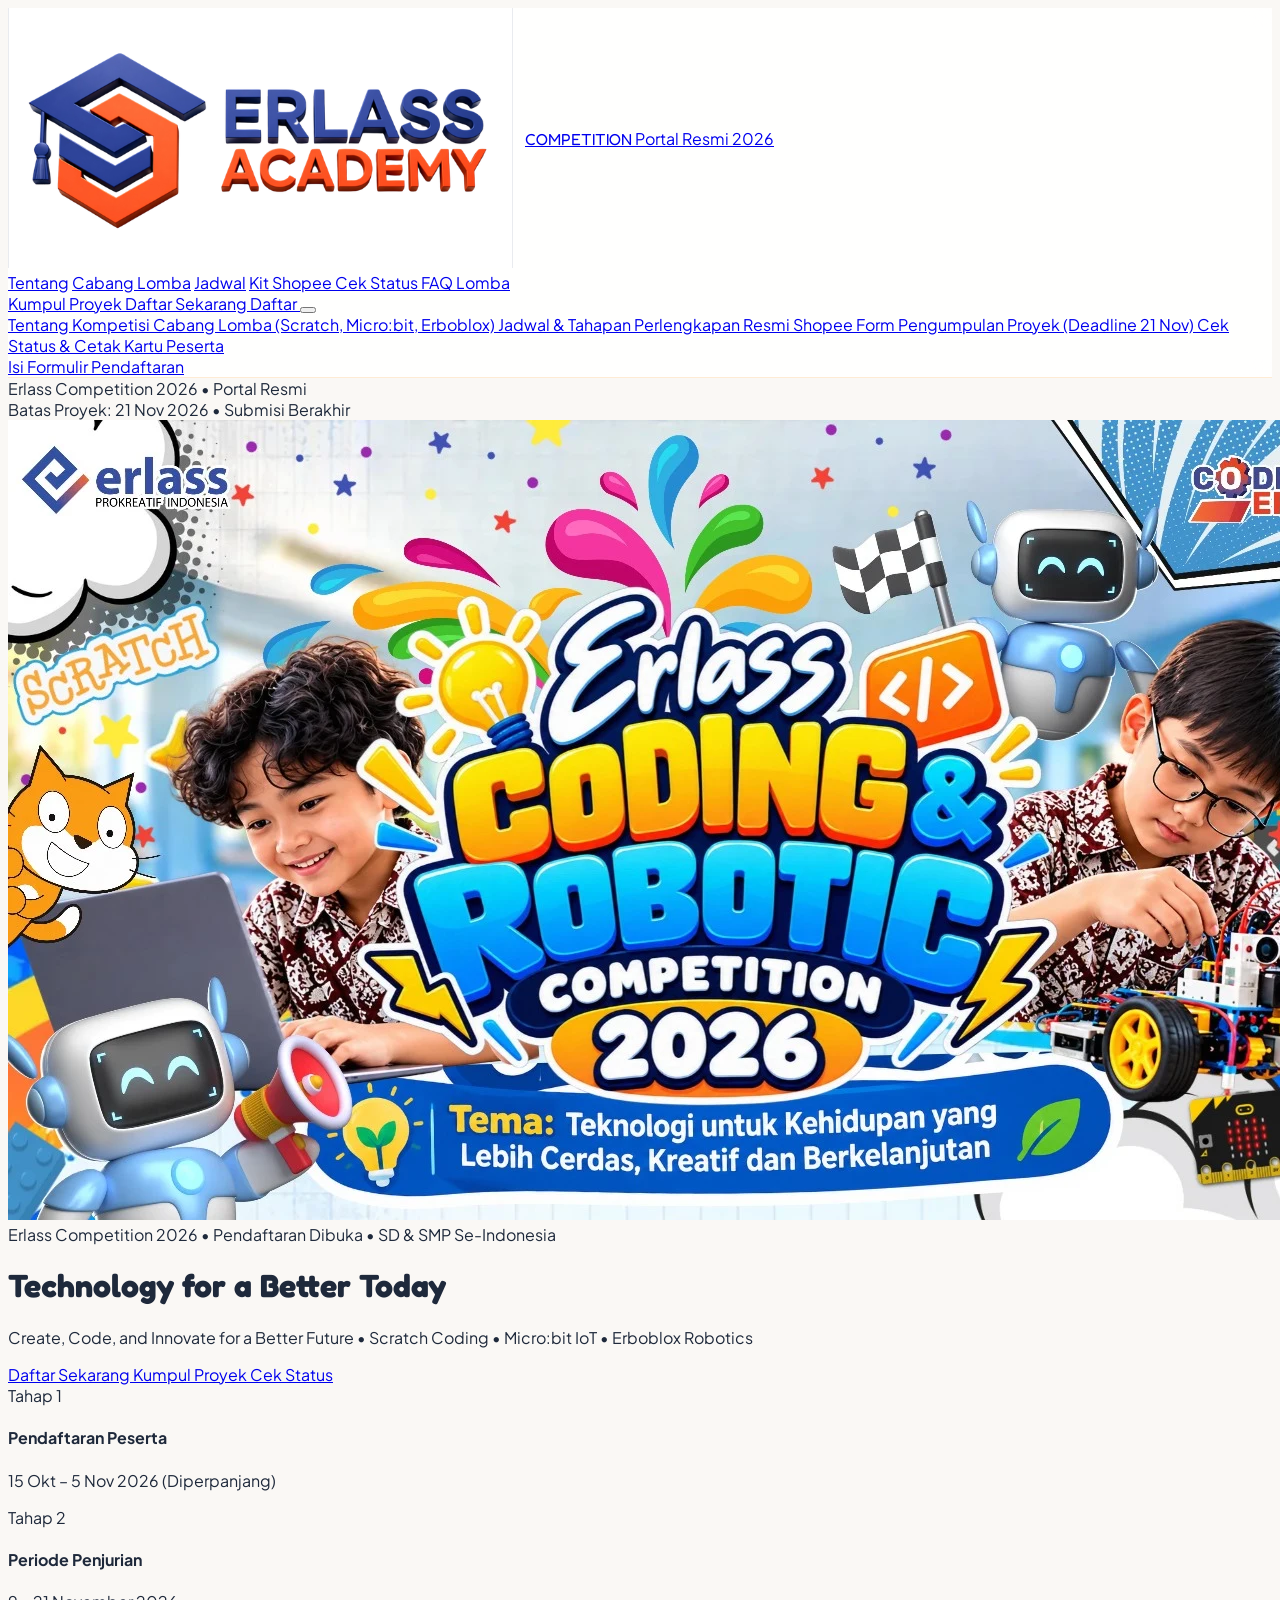
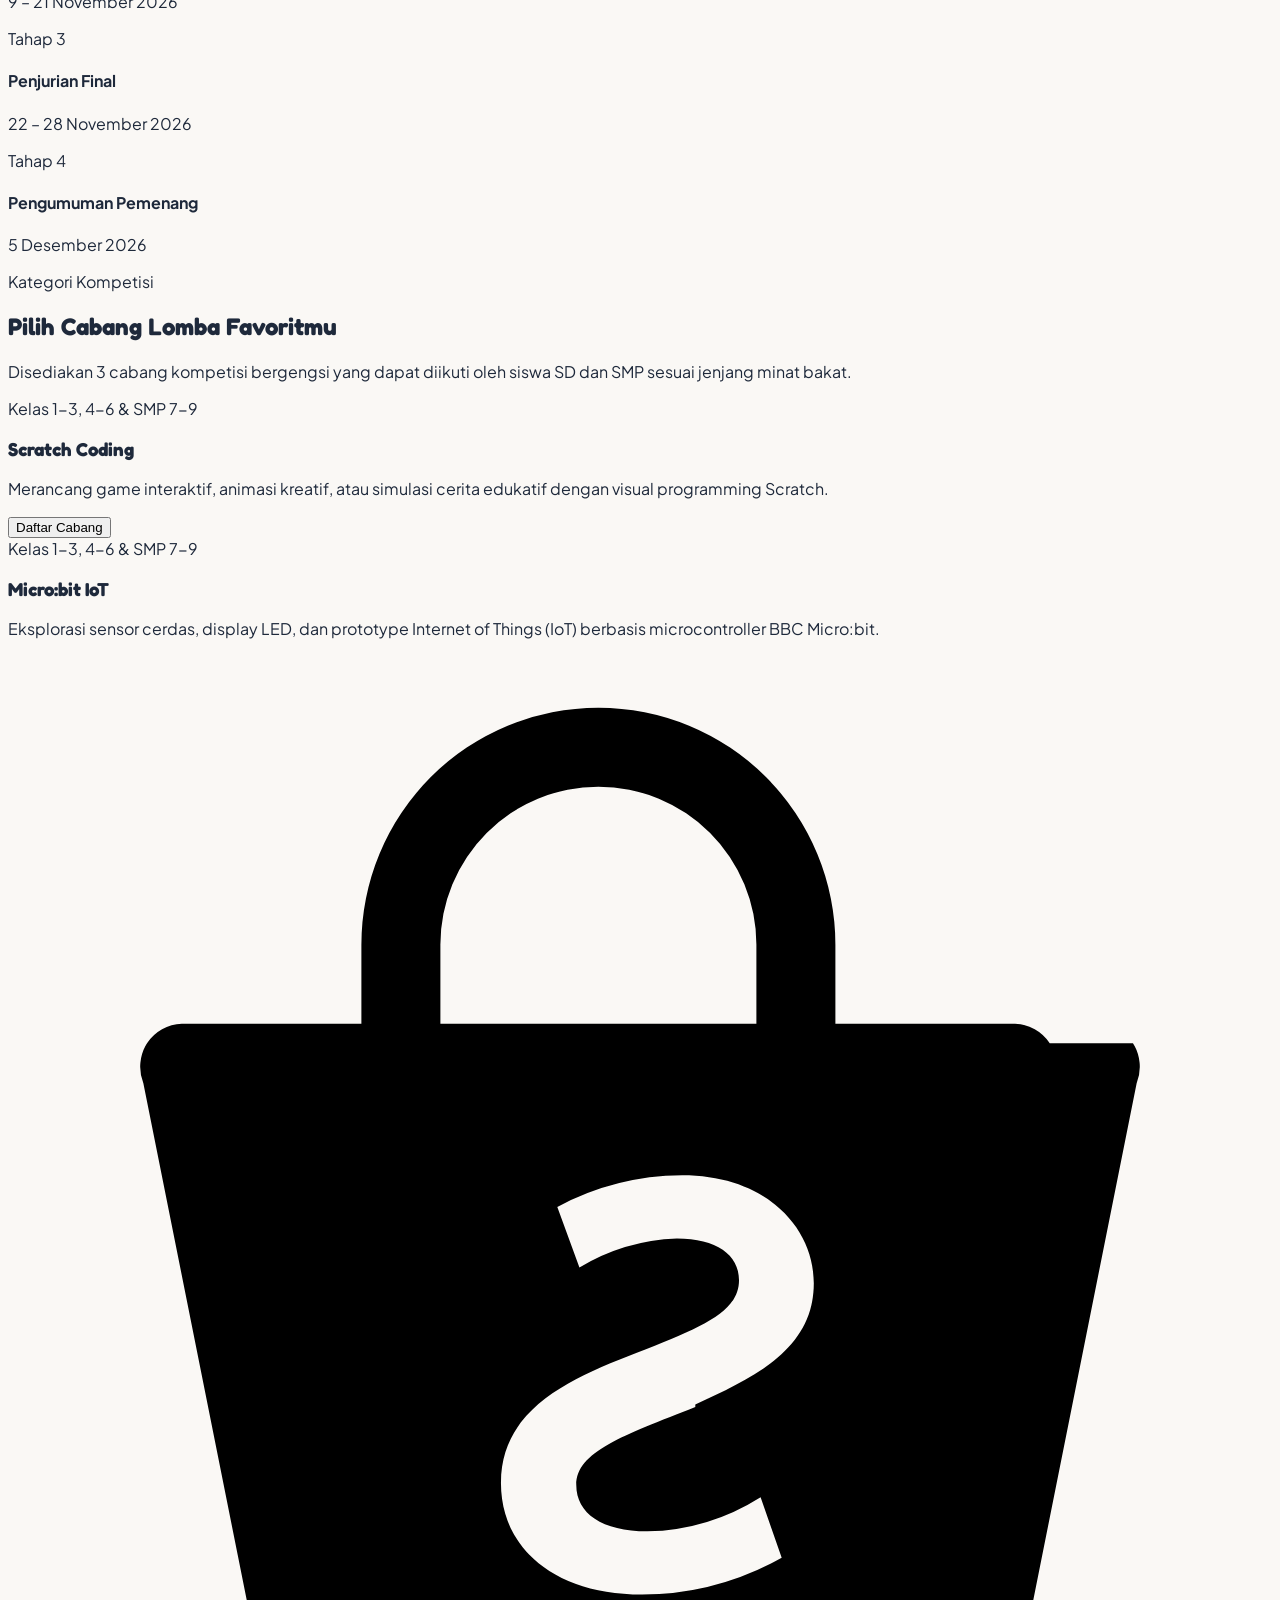
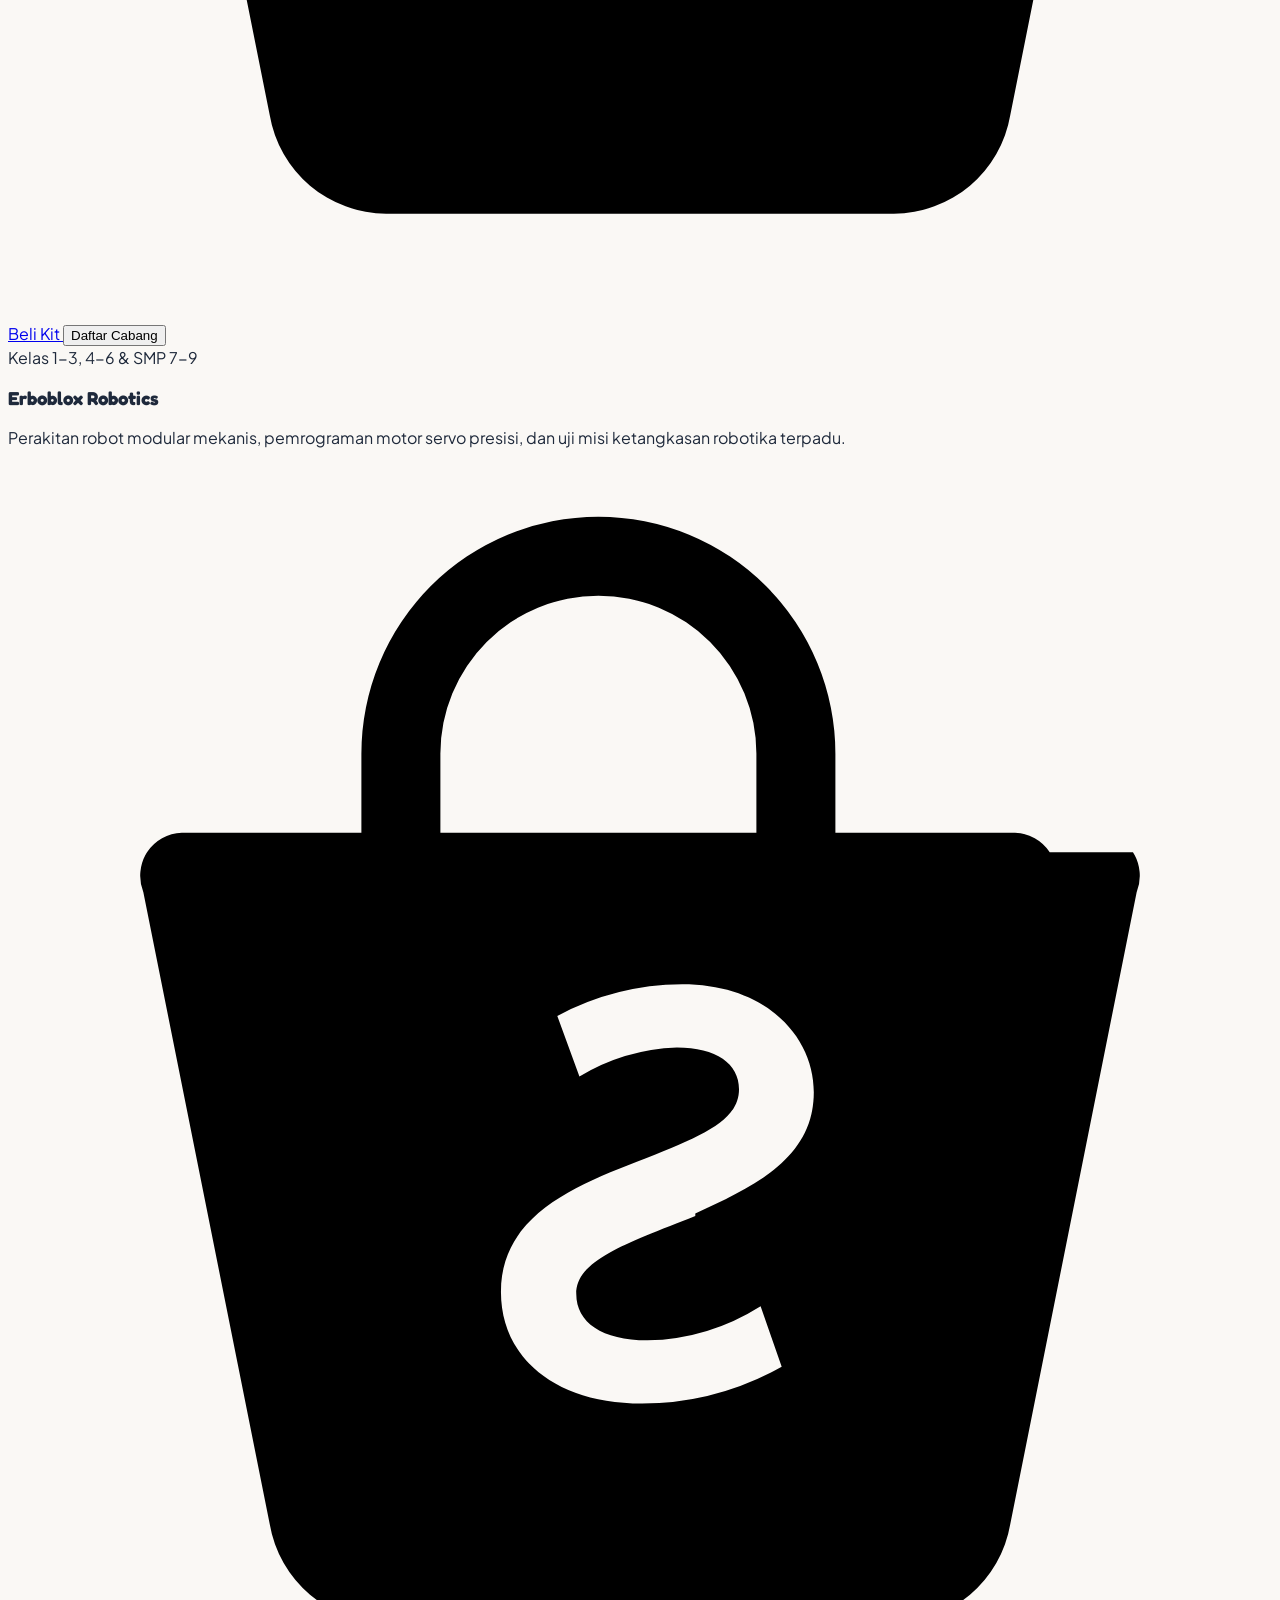
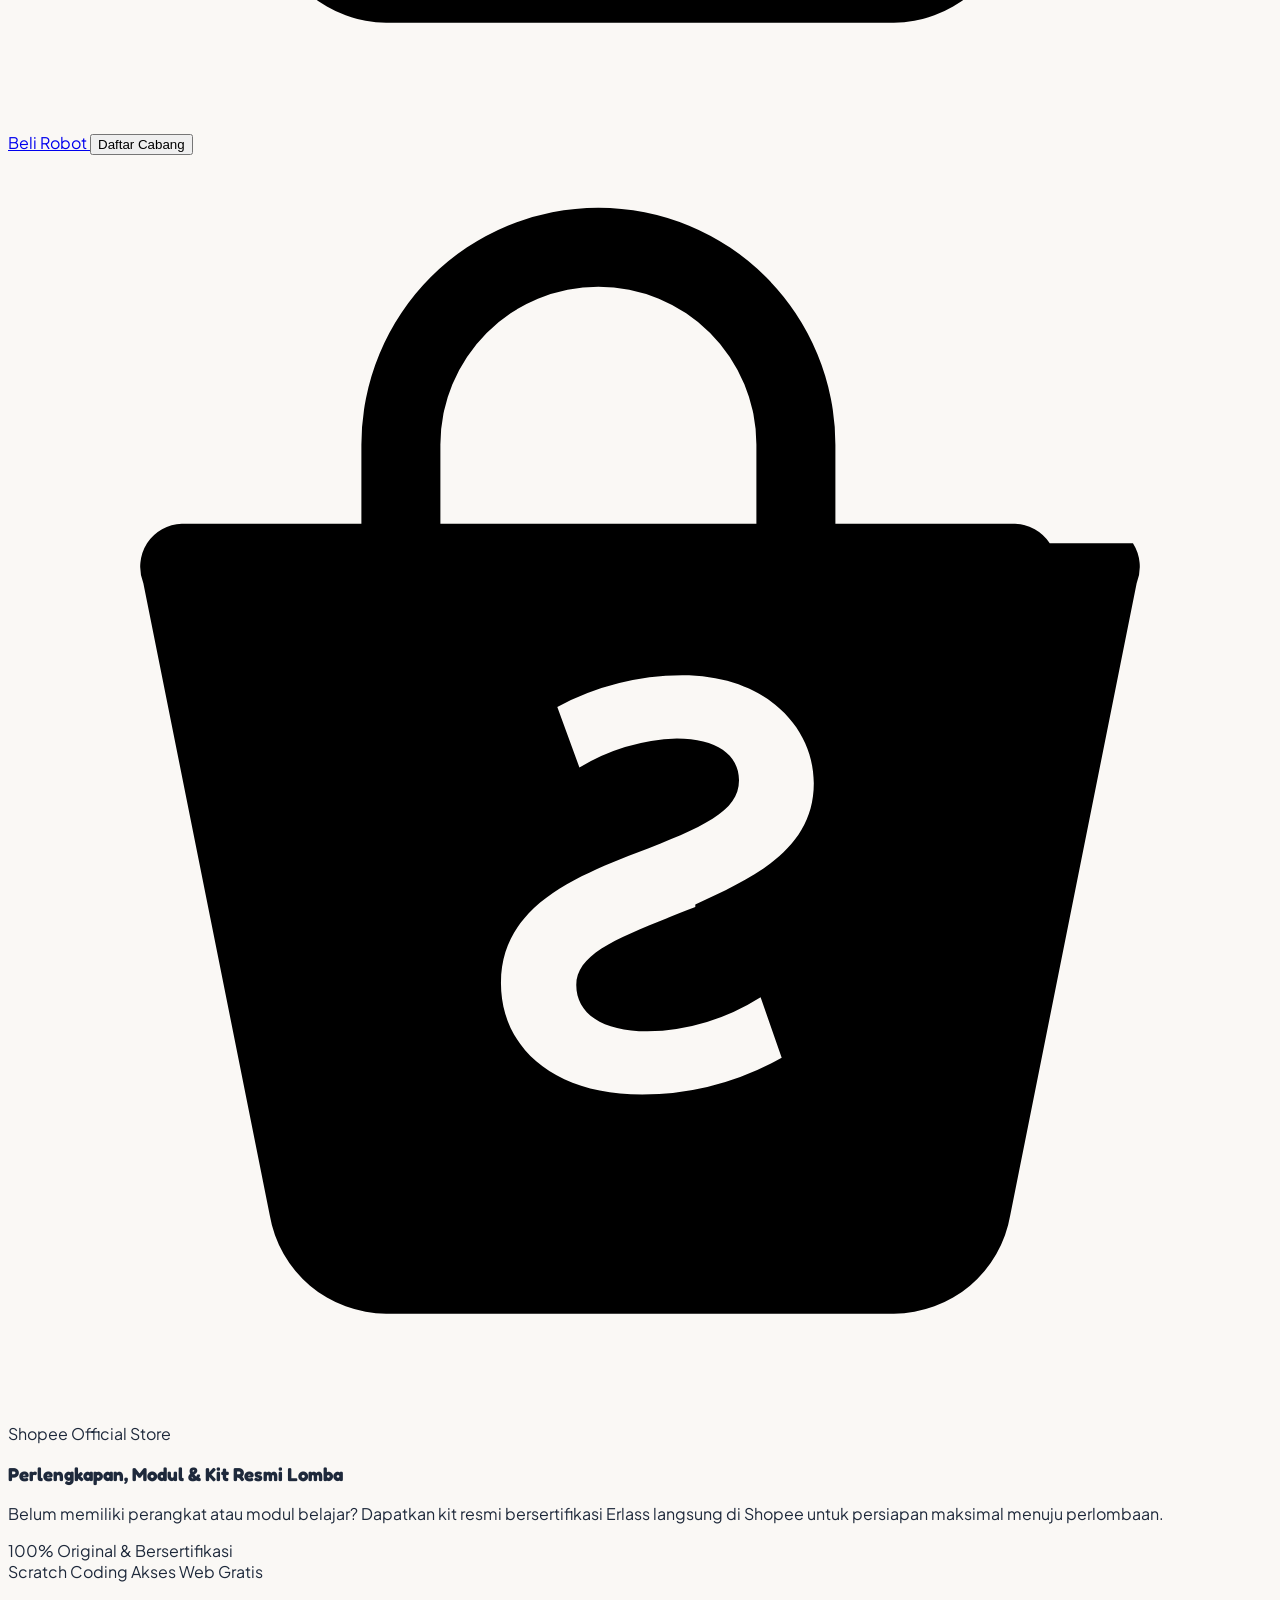
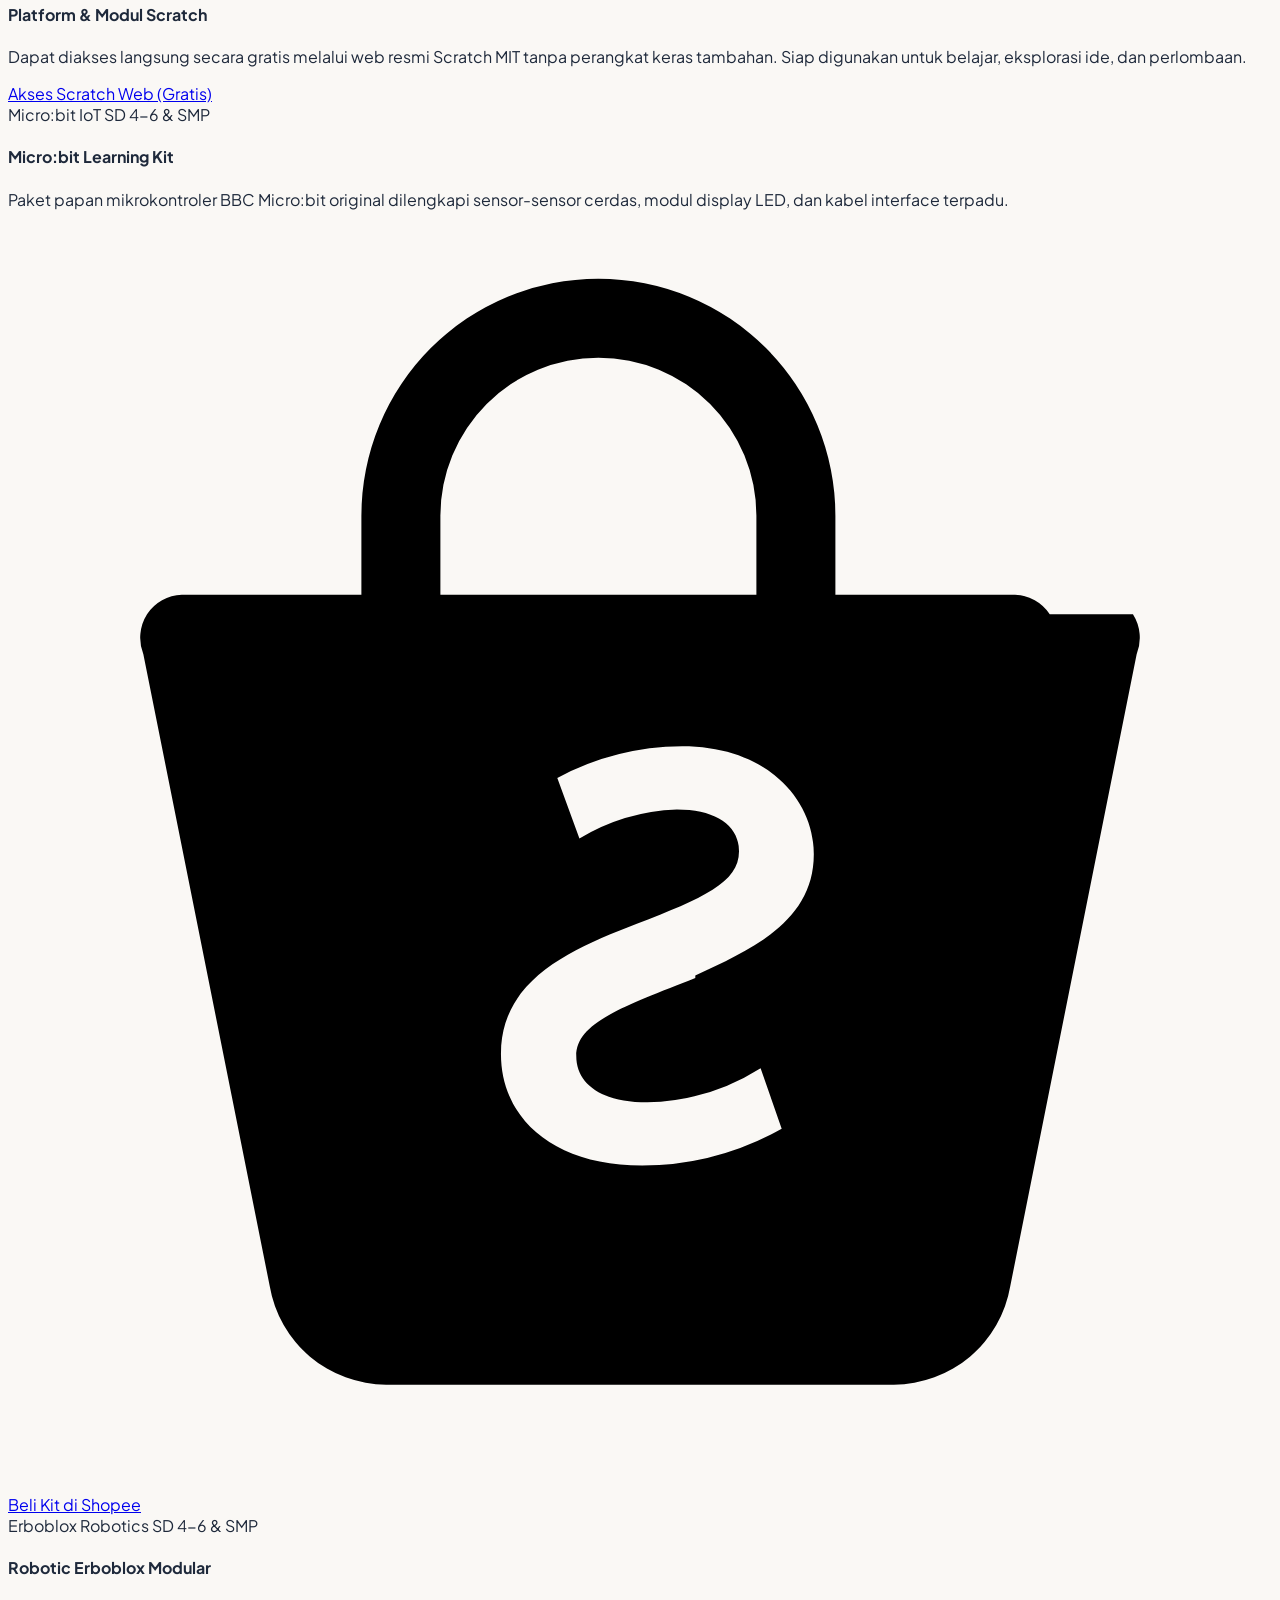
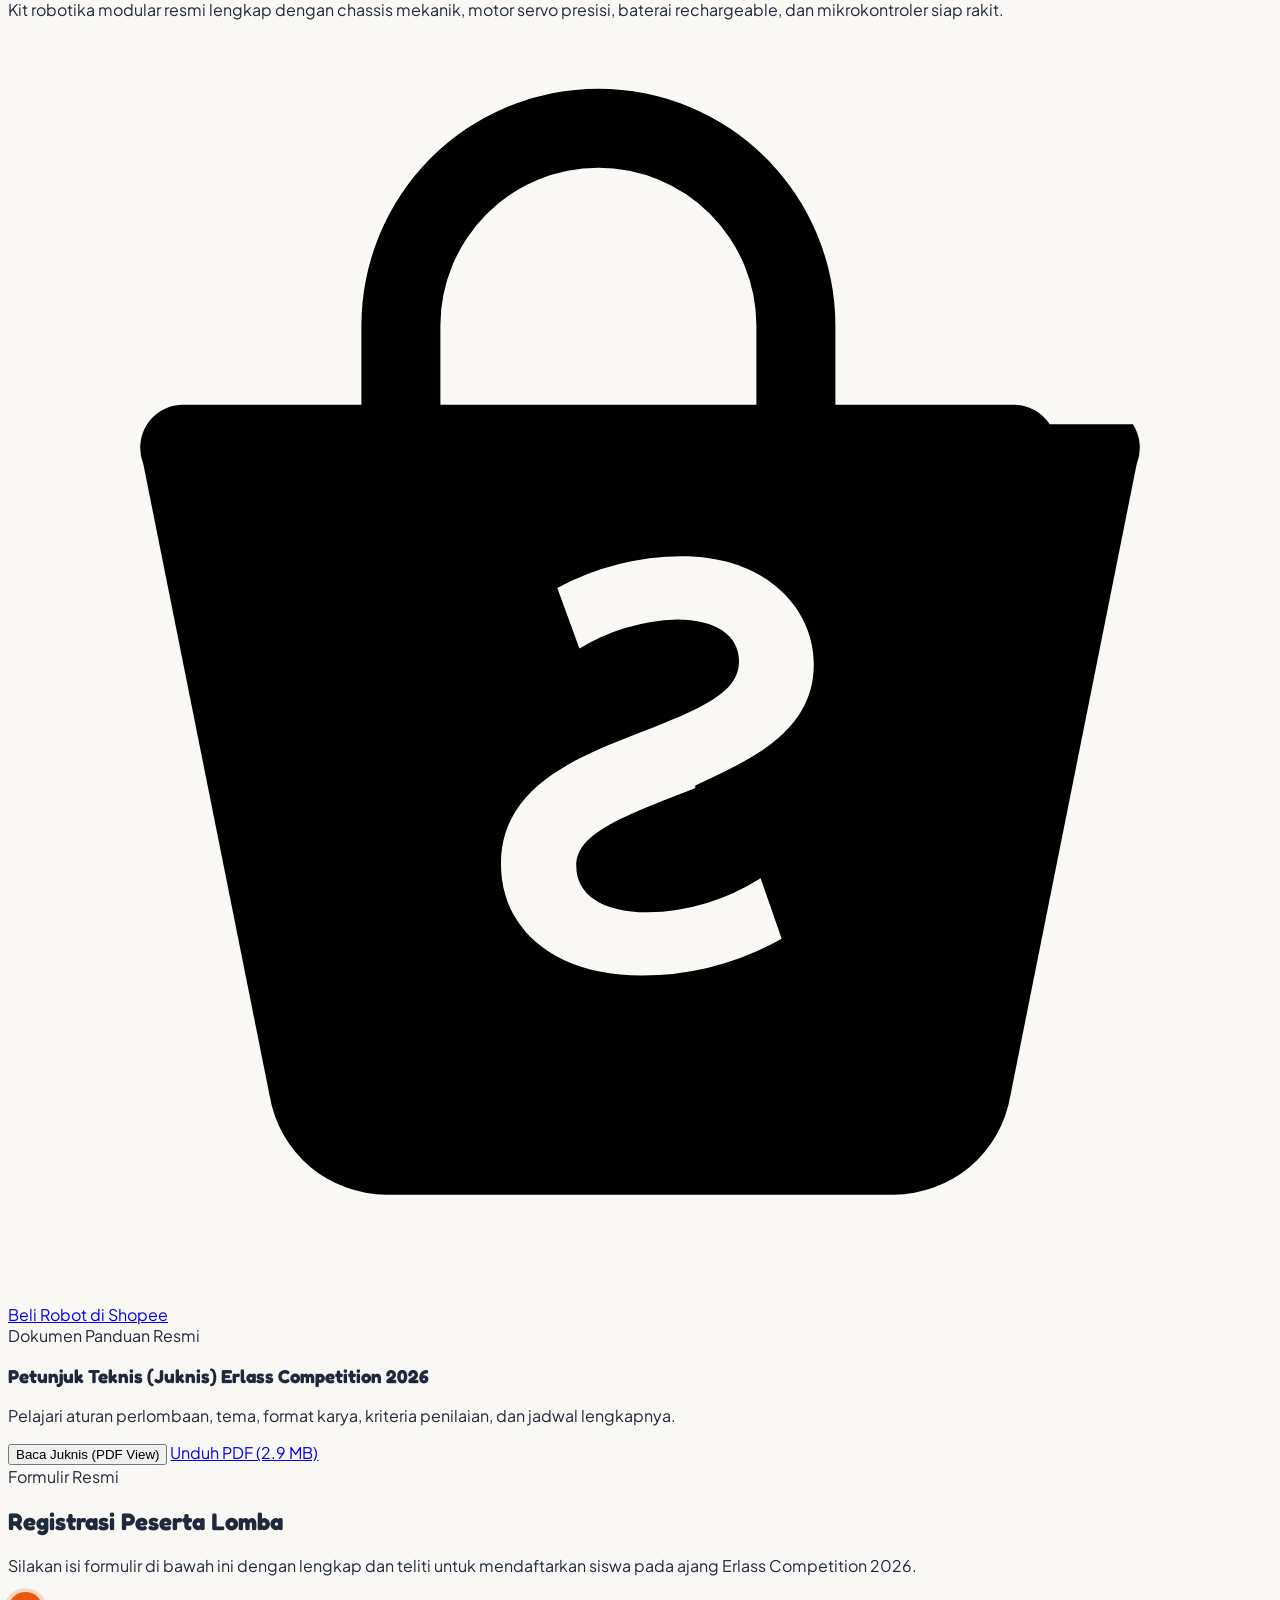
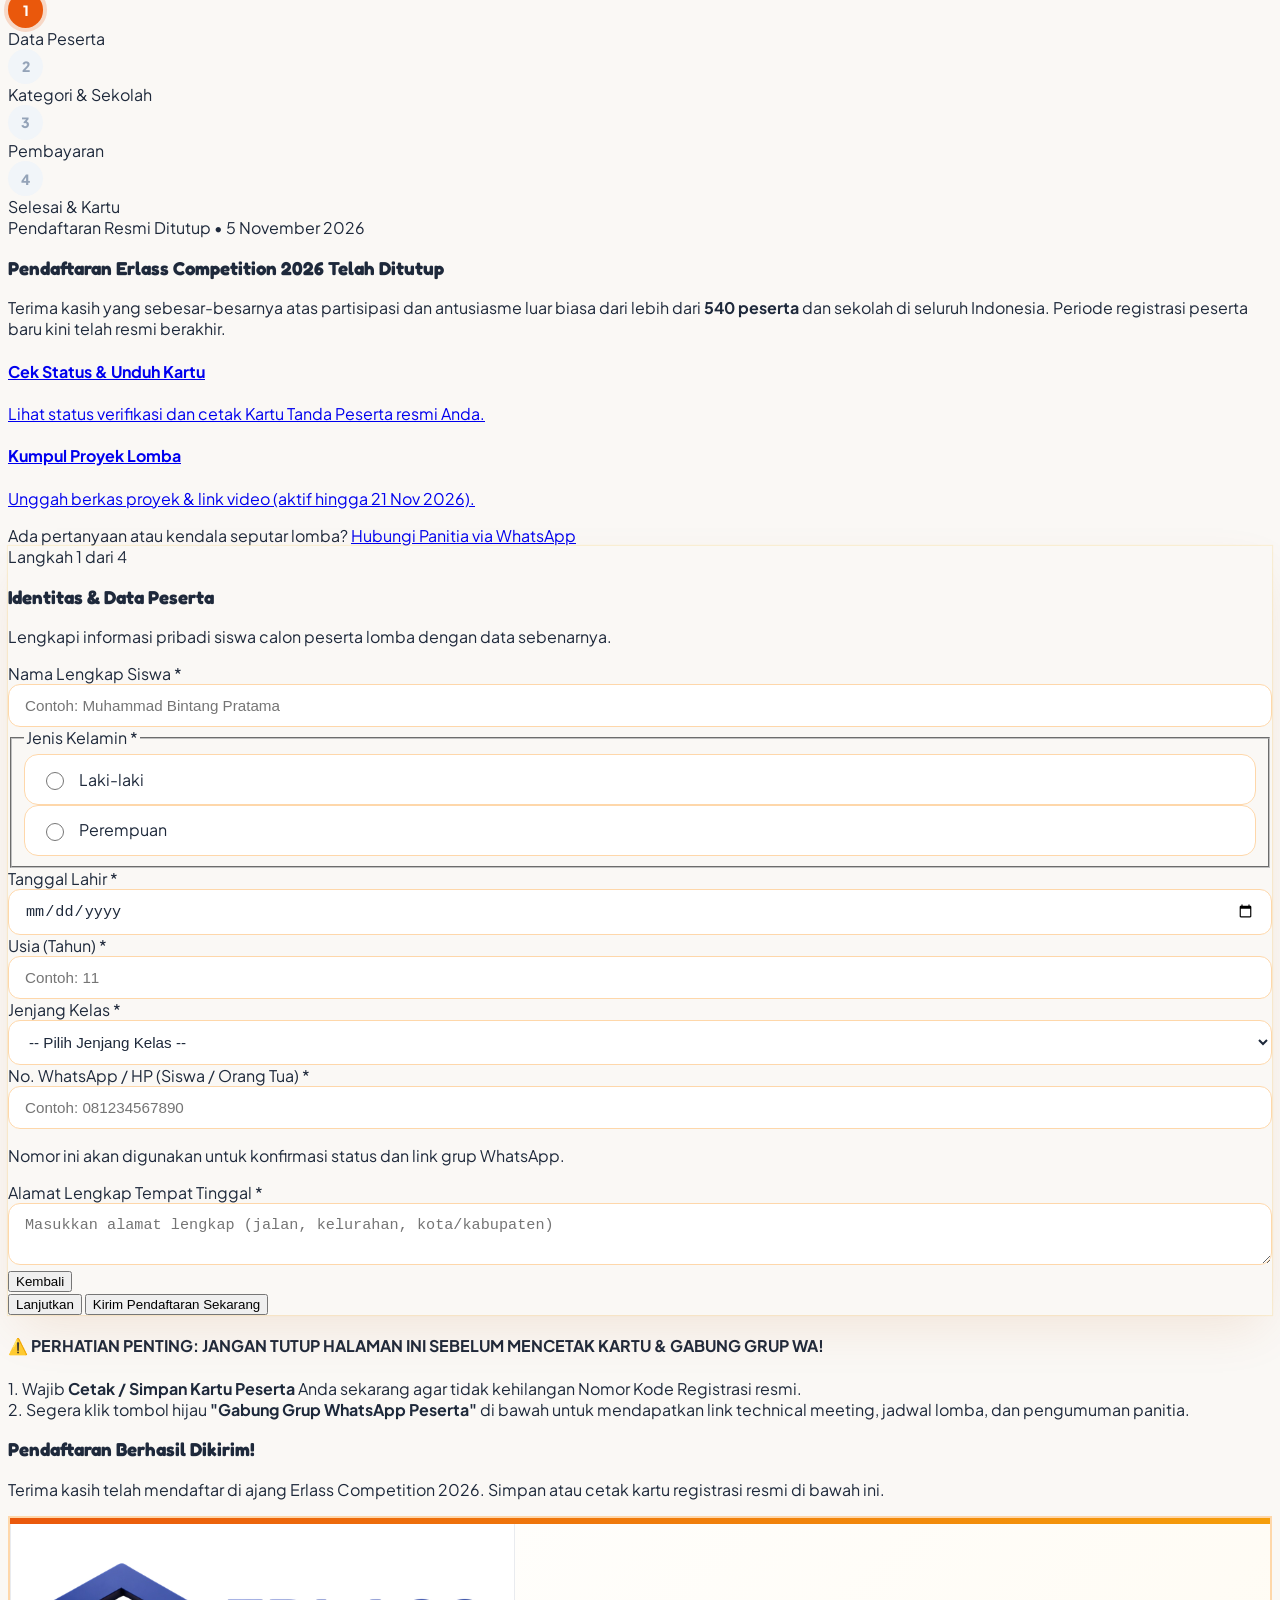
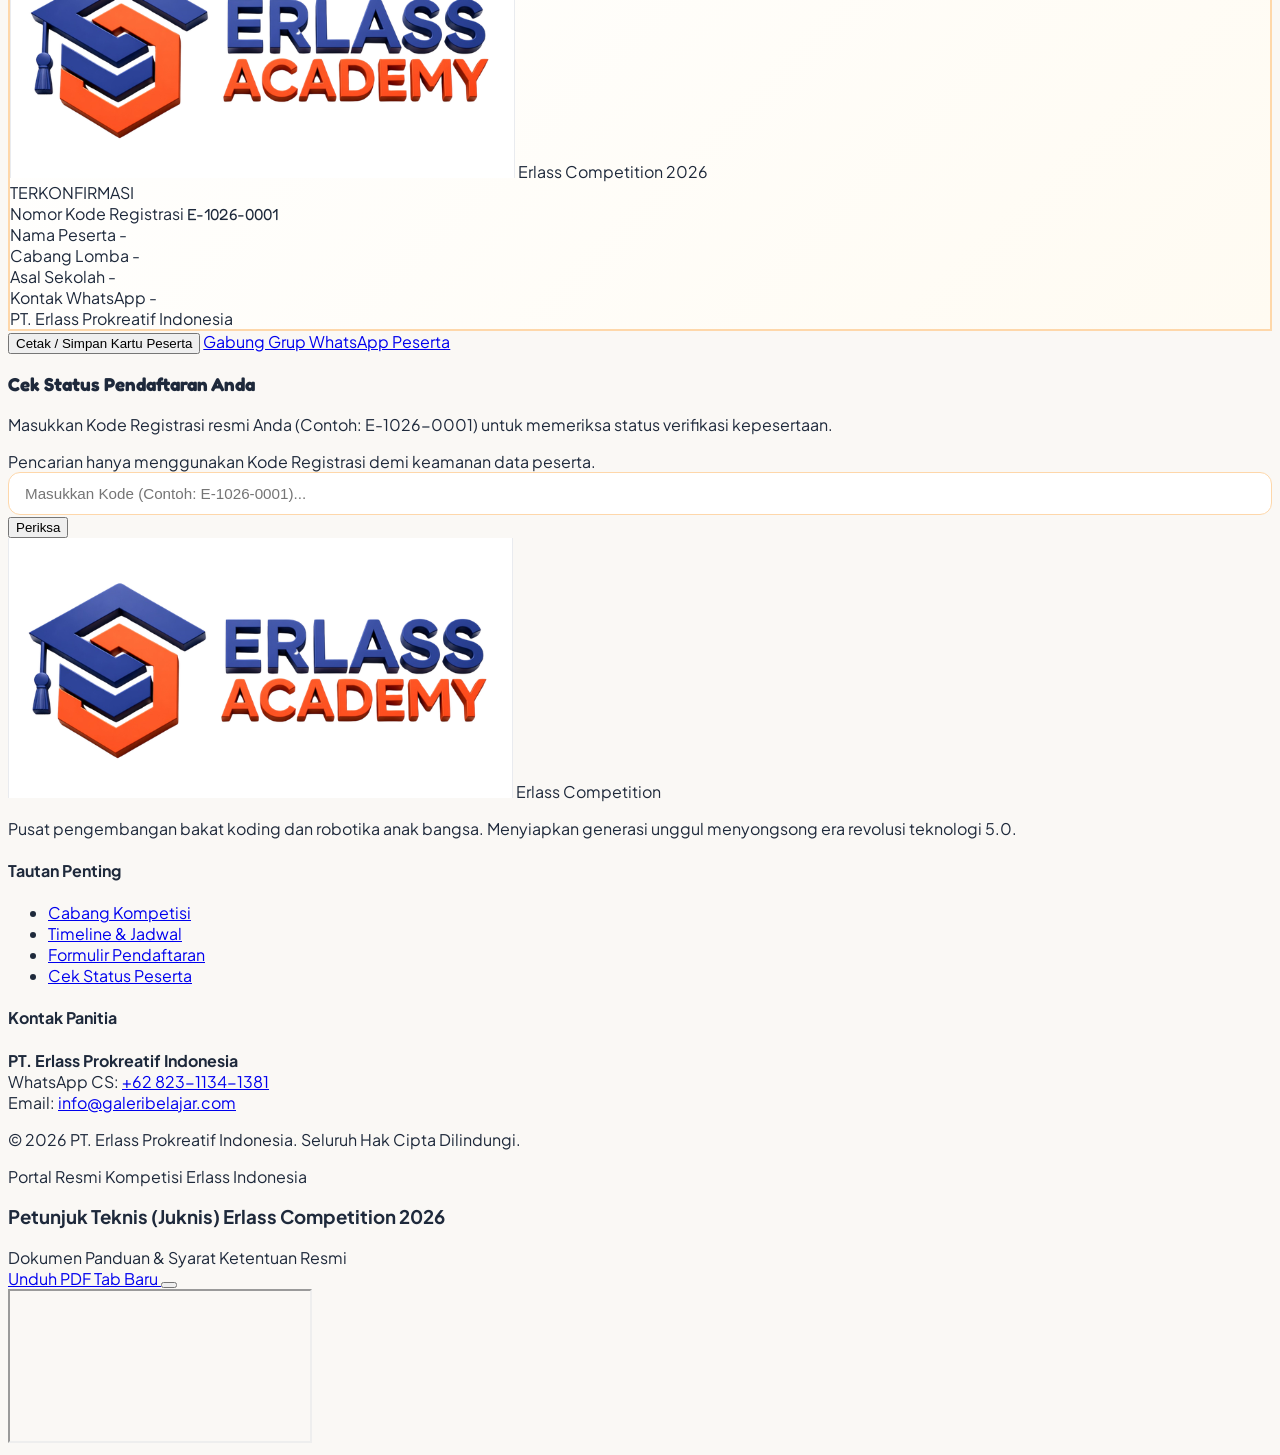
==== commit bbbd3e3f: "feat(faq): integrate comprehensive 28-question official faq with live search, category filters, and " ====
--- a/index.html
+++ b/index.html
@@ -45,6 +45,10 @@
         <a href="#cek-status" class="px-3 py-1.5 rounded-xl hover:text-orange-600 hover:bg-orange-50/80 transition flex items-center gap-1">
           <i data-lucide="search" class="w-3.5 h-3.5 text-slate-400"></i>
           <span>Cek Status</span>
+        </a>
+        <a href="kumpul-proyek.html#faq-section" class="px-3 py-1.5 rounded-xl text-orange-600 hover:bg-orange-50/80 transition flex items-center gap-1 font-bold">
+          <i data-lucide="help-circle" class="w-3.5 h-3.5 text-orange-600"></i>
+          <span>FAQ Lomba</span>
         </a>
       </div>
 
